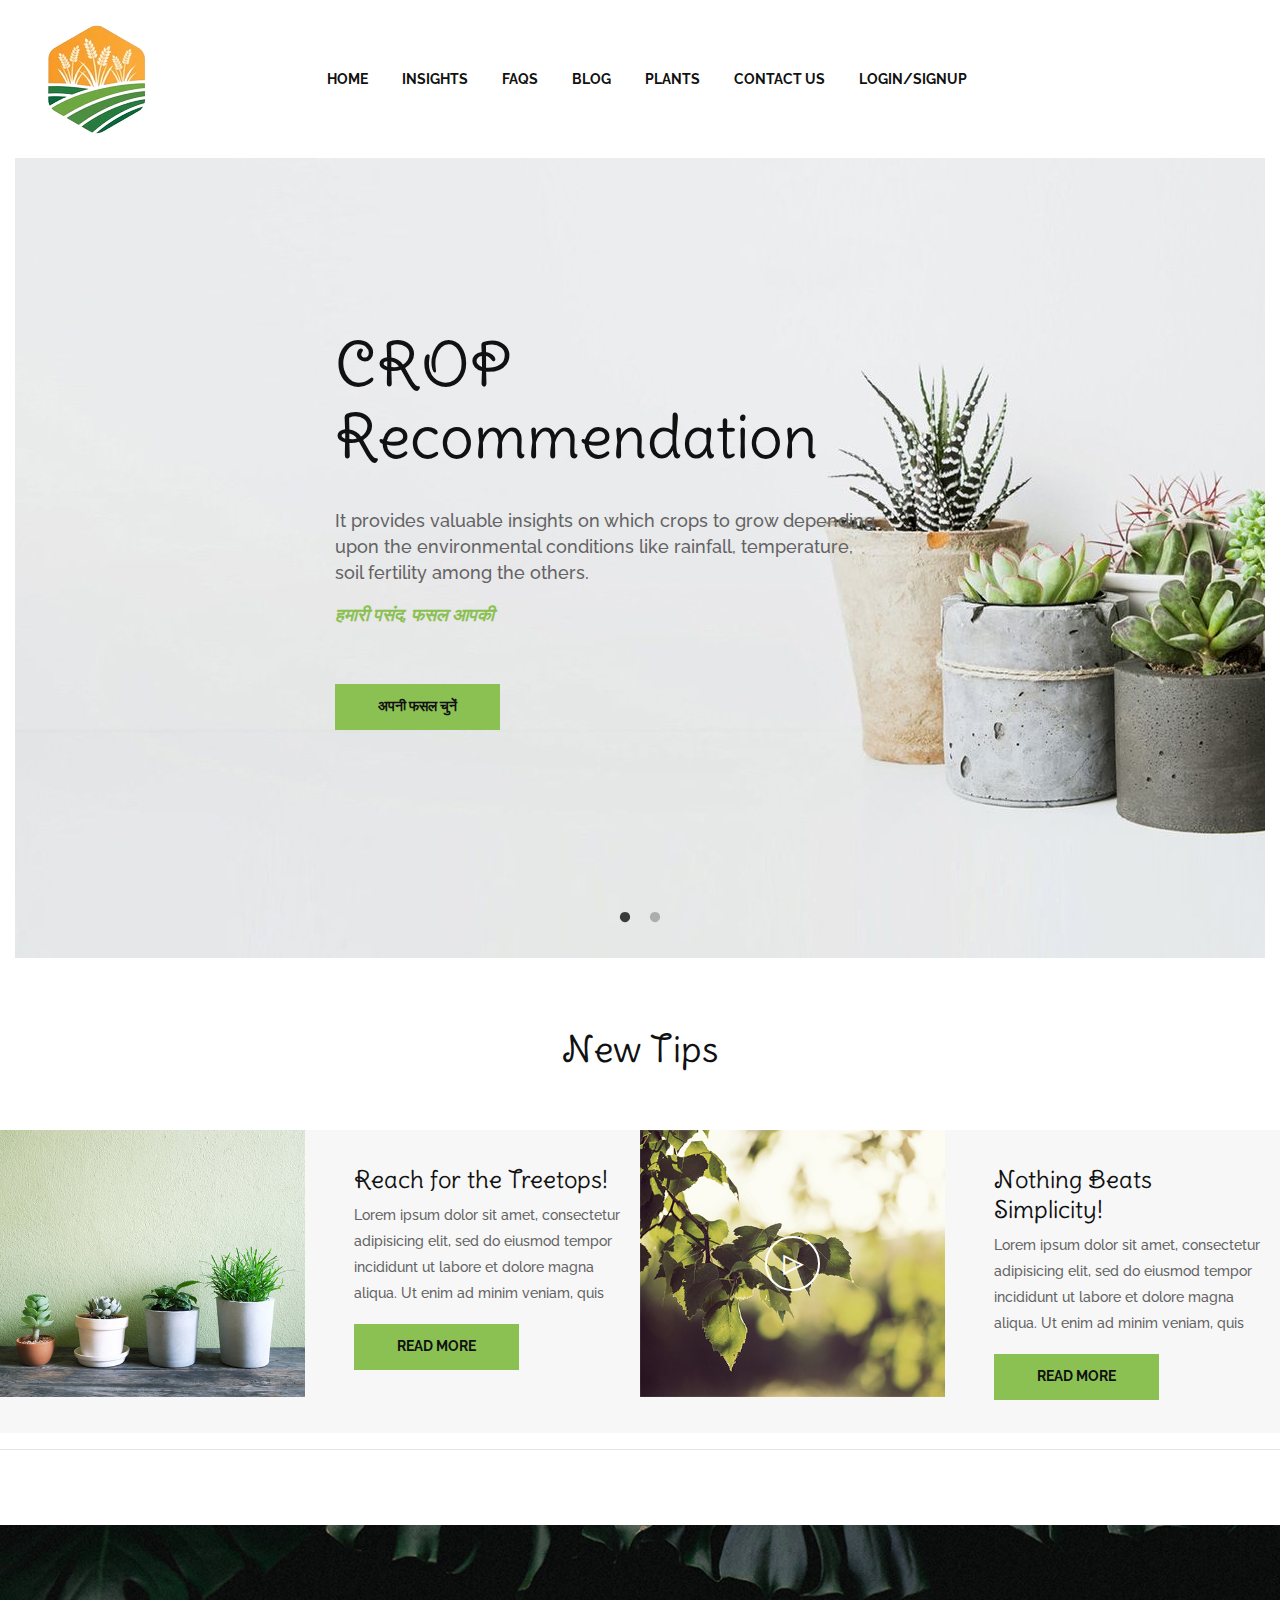
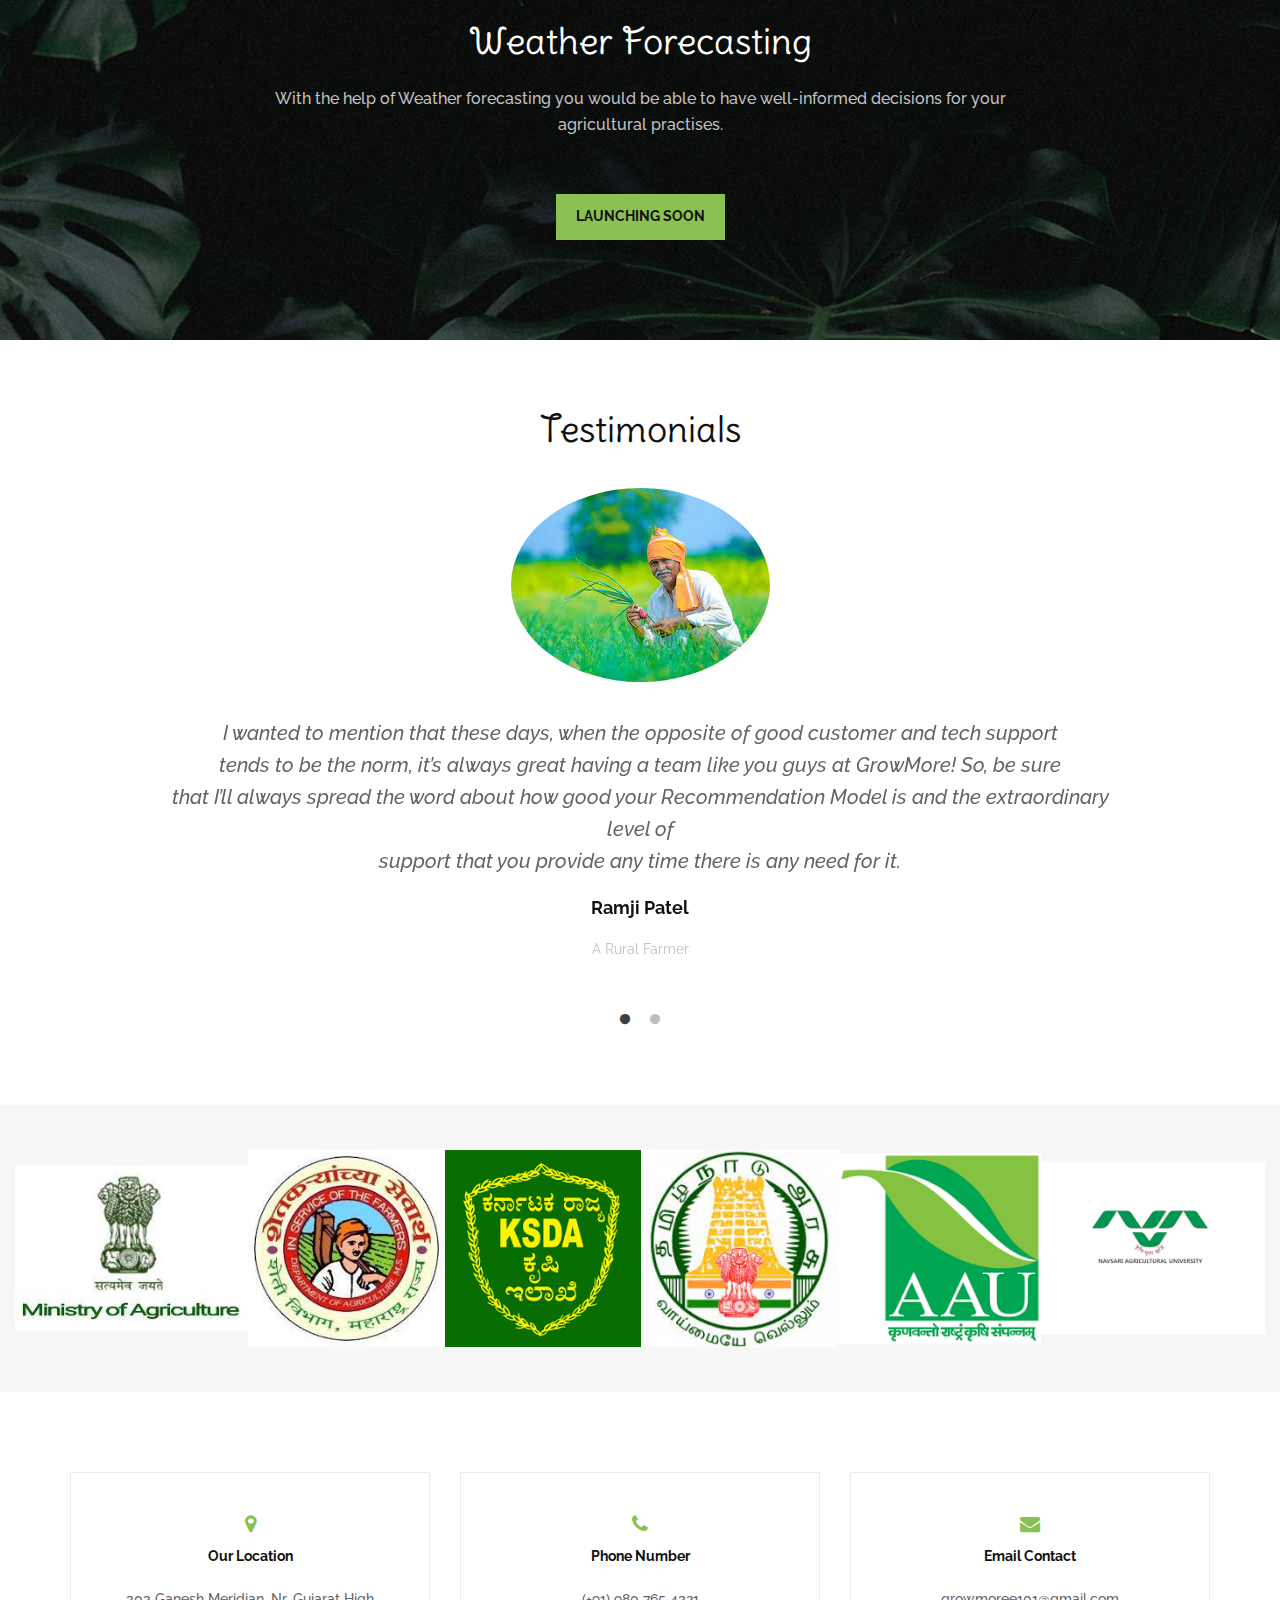
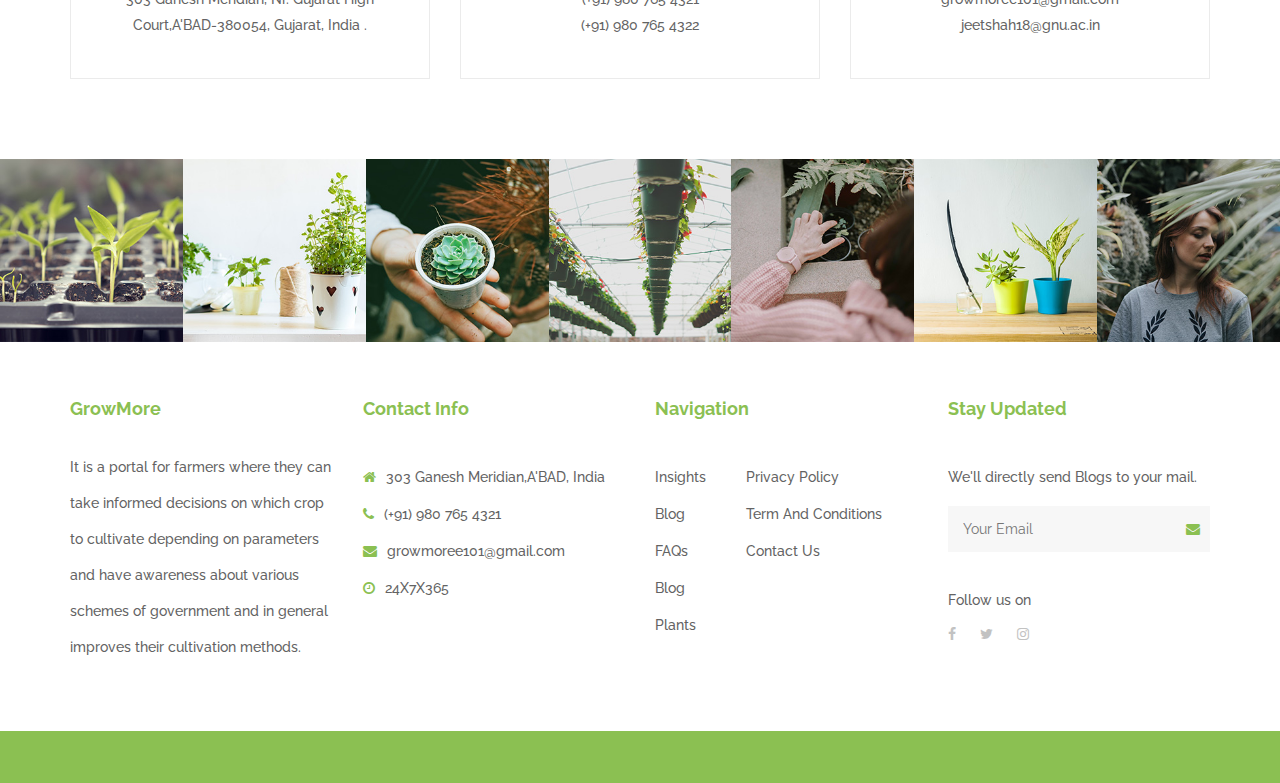
==== index.html @ 85826448 "First version" ====
<!doctype html>
<html class="no-js" lang="zxx">

<head>
	<meta charset="utf-8">
	<meta http-equiv="x-ua-compatible" content="ie=edge">
	<title>GrowMore - Home </title>
	<meta name="description" content="">
	<meta name="viewport" content="width=device-width, initial-scale=1, shrink-to-fit=no">

	<link rel="manifest" href="site.html">
	<link rel="apple-touch-icon" href="icon.html">
	<!-- Place favicon.ico in the root directory -->

	<!-- bootstrap v4.0.0 -->
	<link rel="stylesheet" href="assets/css/bootstrap.min.css">
	<!-- fontawesome-icons css -->
	<link rel="stylesheet" href="assets/css/font-awesome.min.css">
	<!-- themify-icons css -->
	<link rel="stylesheet" href="assets/css/themify-icons.css">
	<!-- elegant css -->
	<link rel="stylesheet" href="assets/css/elegant.css">
	<!-- meanmenu css -->
	<link rel="stylesheet" href="assets/css/meanmenu.min.css">
	<!-- animate css -->
	<link rel="stylesheet" href="assets/css/animate.css">
	<!-- venobox css -->
	<link rel="stylesheet" href="assets/css/venobox.css">
	<!-- jquery-ui.min css -->
	<link rel="stylesheet" href="assets/css/jquery-ui.min.css">
	<!-- slick css -->
	<link rel="stylesheet" href="assets/css/slick.css">
	<!-- slick-theme css -->
	<link rel="stylesheet" href="assets/css/slick-theme.css">
	<!-- helper css -->
	<link rel="stylesheet" href="assets/css/helper.css">
	<!-- style css -->
	<link rel="stylesheet" href="style.css">
	<!-- responsive css -->
	<link rel="stylesheet" href="assets/css/responsive.css">

	<script>
		window.watsonAssistantChatOptions = {
			integrationID: "7cee22ef-ef06-4aab-9ca6-6202f2ab1d62", // The ID of this integration.
			region: "eu-gb", // The region your integration is hosted in.
			serviceInstanceID: "a872e461-2820-42ca-9ae9-904e227f7a30", // The ID of your service instance.
			onLoad: function(instance) { instance.render(); }
		  };
		setTimeout(function(){
		  const t=document.createElement('script');
		  t.src="https://web-chat.global.assistant.watson.appdomain.cloud/versions/" + (window.watsonAssistantChatOptions.clientVersion || 'latest') + "/WatsonAssistantChatEntry.js"
		  document.head.appendChild(t);
		});
	  </script>

</head>

<body>
  	<!--header-area start-->
  	<header class="header-area">
		<!--header-top-->
	  	<div class="header-top d-none">
	  		<div class="container">
	  			<div class="row align-items-center">
	  				<div class="col-sm-9">
	  					<div class="contact-info">
	  						<ul>
	  							<li><i class="fa fa-phone"></i>(+91) 9261 435 768 <span>|</span></li>
	  							<li><i class="fa fa-home"></i>303 Ganesh Meridian,A'BAD  <span>|</span></li>
	  							<li><i class="fa fa-time"></i>Monday - Saturday: 7.AM - 5.PM</li>
	  						</ul>
	  					</div>
	  				</div>
	  				<div class="col-sm-3">
						<div class="social-icons pull-right">
							<a href="#"><i class="fa fa-facebook"></i></a>
							<a href="#"><i class="fa fa-twitter"></i></a>
							<a href="#"><i class="fa fa-instagram"></i></a>
						</div>
					</div>
	  			</div>
	  		</div>
	  	</div>
		<!--header-bottom-->
		<div id="sticker" class="header-bottom">
			<div class="container-fluid">
				<div class="row align-items-center">
					<div class="col-sm-2">
						<div class="logo">
							<a href="index.html"><img src="assets/images/logowbg.png" alt="logo"></a>
						</div>
					</div>
					<div class="col-sm-8">
						<div class="mainmenu text-center">
							<nav>
								<ul>
									<li><a href="index.html">Home</a></li>
									<li><a href="#">Insights</a>
										<ul class="submenu">
											<li><a href="about.html">About Us</a></li>
											<li><a href="coming-soon.html">Coming Soon</a></li> 
										</ul>
									</li>
									<li><a href="faq.html">FAQs</a></li>
									<li><a href="#">Blog</a>
										<ul class="submenu">
											<li><a href="blog.html">All Blogs</a></li>
											<li><a href="blog-details.html">Blog Details</a></li>
										</ul>
									</li>
									<li><a href="product-details.html">Plants</a></li>
									<li><a href="contact.html">Contact Us</a></li>
									<li><a href="login.html">LOGIN/SIGNUP</a></li>									
								</ul>
							</nav>
						</div>
					</div>
				</div>
			</div>
		</div>
  	</header>
  	<!--header-area end-->
	
	<!--slider-area start-->
	<div class="slider-area">
		<div class="container-fluid">
			<div class="slider-items arrow-none">
				<div class="single-slide bg-1">
					<div class="row height-800 align-items-center">
						<div class="col-lg-9 offset-lg-3 col-sm-12">
							<div class="banner-text style-3 text-black text-left mt-minus-58">
								<h2>CROP <br/> Recommendation</h2>
								<p class="mt-35">It provides valuable insights on which crops to grow depending<br/> upon the environmental conditions like rainfall, temperature,<br/> soil fertility among the others. </p>
								<p style="color: #8bc052;"><em><b>हमारी पसंद, फसल आपकी</b></em></p>
								<a href="#" class="btn-common mt-40"><b>अपनी फसल चुनें</b></a>
							</div>
						</div>
					</div>
				</div>
				<div class="single-slide bg-2 height-800">
					<div class="row height-800 align-items-center">
						<div class="col-sm-12">
							<div class="banner-text style-3 text-white text-center mt-minus-58">
								<h2>Your Home <br/> With a Beautiful Garden</h2>
								<p class="mt-35">This blogs covers all the tips and tricks of gardening whether its the <br/> Balcony or your WFH setup with just minimal efforts.<br/> Read this and other such blogs by clicking on the button below.</p>
								<a href="#" class="btn-common mt-40">Read More  &#x279E;</a>
							</div>
						</div>
					</div>
				</div>
			</div>
		</div>
	</div>
	<!--slider-area end-->
	
	<!--products-area start-->
	<!--<div class="products-area mt-65">
		<div class="container">
			<div class="row">
				<div class="col-sm-8 offset-sm-2">
					<div class="section-title style-2 text-center">
						<h2>New Products</h2>
					</div>
				</div>
			</div>
			<div class="row">
				<div class="col-lg-3 col-sm-6">
					<div class="single-product style-2">
						<div class="product-thumb-sin">
							<a href="#"><img src="assets/images/products/1.jpg" alt="" /></a>
							<div class="product-action">
								<a href="#" class="add-to-cart">
									<i class="fa fa-shopping-cart"></i>
									<span>Add to Cart</span>
								</a>
							</div>
						</div>
						<div class="product-text">
							<h4><a href="#">Aloe vera - herbal</a></h4>
							<span class="stock-unit">SKU: 12345-028</span>
							<span class="product-price">$69.99</span>
						</div>
					</div>
				</div>
				<div class="col-lg-3 col-sm-6">
					<div class="single-product style-2">
						<div class="product-thumb-sin">
							<a href="#"><img src="assets/images/products/2.jpg" alt="" /></a>
							<div class="product-action">
								<a href="#" class="add-to-cart">
									<i class="fa fa-shopping-cart"></i>
									<span>Add to Cart</span>
								</a>
							</div>
						</div>
						<div class="product-text">
							<h4><a href="#">Cactus White</a></h4>
							<span class="stock-unit">SKU: 12345-028</span>
							<span class="product-price">$99.99</span>
						</div>
					</div>
				</div>
				<div class="col-lg-3 col-sm-6">
					<div class="single-product style-2">
						<div class="product-thumb-sin">
							<a href="#"><img src="assets/images/products/3.jpg" alt="" /></a>
							<div class="product-action">
								<a href="#" class="add-to-cart">
									<i class="fa fa-shopping-cart"></i>
									<span>Add to Cart</span>
								</a>
							</div>
						</div>
						<div class="product-text">
							<h4><a href="#">Haworthia Wide Zebra</a></h4>
							<span class="stock-unit">SKU: 12345-028</span>
							<span class="product-price">$29.49</span>
						</div>
					</div>
				</div>
				<div class="col-lg-3 col-sm-6">
					<div class="single-product style-2">
						<div class="product-thumb-sin">
							<a href="#"><img src="assets/images/products/7.jpg" alt="" /></a>
							<div class="product-action">
								<a href="#" class="add-to-cart">
									<i class="fa fa-shopping-cart"></i>
									<span>Add to Cart</span>
								</a>
							</div>
						</div>
						<div class="product-text">
							<h4><a href="#">Aloe vera - herbal</a></h4>
							<span class="stock-unit">SKU: 12345-028</span>
							<span class="product-price">$69.99</span>
						</div>
					</div>
				</div>
			</div>
		</div>
	</div>-->
	<!--products-area end-->
	
	<!--blog-area start-->
	<div class="blog-area mt-62 sm-mt-58">
		<div class="container-fluid">
			<div class="row">
				<div class="col-sm-8 offset-sm-2">
					<div class="section-title style-2">
						<h2>New Tips</h2>
					</div>
				</div>
			</div>
			<div class="row mt-42">
				<div class="col-lg-6 col-sm-12 single-blog style-3 style-4 p-0">
					<div class="row">
						<div class="col-sm-6">
							<div class="blog-thumb">
								<a href="#"><img src="assets/images/blog/10.jpg" alt="blog-image"></a>
							</div>
						</div>
						<div class="col-sm-6 p-0">
							<div class="blog-desc text-left">
								<h3><a href="#">Reach for the Treetops!</a></h3>
								<p>Lorem ipsum dolor sit amet, consectetur adipisicing elit, sed do eiusmod tempor incididunt ut labore et dolore magna aliqua. Ut enim ad minim veniam, quis nostrud exercitation ullamco laboris nisi ut aliquip</p>
								<a href="#" class="btn-common">Read More</a>
							</div>
						</div>
					</div>
				</div>
				<div class="col-lg-6 col-sm-12 single-blog style-3 style-4 sm-mb-0 p-0">
					<div class="row">
						<div class="col-sm-6">
							<div class="blog-thumb">
								<a href="#"><img src="assets/images/blog/11.jpg" alt="blog-image"></a>
								<i class="ti-control-play blog-video"></i>
							</div>
						</div>
						<div class="col-sm-6 p-0">
							<div class="blog-desc text-left">
								<h3><a href="#">Nothing Beats Simplicity!</a></h3>
								<p>Lorem ipsum dolor sit amet, consectetur adipisicing elit, sed do eiusmod tempor incididunt ut labore et dolore magna aliqua. Ut enim ad minim veniam, quis nostrud exercitation ullamco laboris nisi ut aliquip</p>
								<a href="#" class="btn-common">Read More</a>
							</div>
						</div>
					</div>
				</div>
			</div>
		</div>
	</div>
	<!--blog-area end-->
	<hr style="border-style: groove;">
	<!--cta-area start-->
	<div class="cta-area bg-2 mt-75">
		<div class="container">
			<div class="row">
				<div class="col-lg-8 offset-lg-2 col-sm-12">
					<div class="cta-text style-2 text-white text-center">
						<h2>Weather Forecasting</h2>
						<p>With the help of Weather forecasting you would be able to have well-informed decisions for your agricultural practises.</p>
						<a href="coming-soon.html" class="btn-common mt-40">Launching soon</a>
					</div>
				</div>
			</div>
		</div>
	</div>
	<!--cta-area end-->
	
	<!--testimonial-area start-->
	<div class="testimonial-area no-bg mt-60">
		<div class="container">
			<div class="row">
				<div class="col-lg-10 offset-lg-1 col-sm-12">
					<div class="section-title style-2 text-center">
						<h2>Testimonials</h2>
					</div>
					<div class="testimonial-items carousel-one arrow-none">
						<div class="single-testimonial">
							<img src="assets/images/testimonial/1.jpg" alt="user pic" />
							<p>I wanted to mention that these days, when the opposite of good customer and tech support <br/> tends to be the norm, it’s always great having a team like you guys at GrowMore! So, be sure <br/> that I’ll always spread the word about how good your Recommendation Model is and the extraordinary level of <br/> support that you provide any time there is any need for it.</p>
							<h4>Ramji Patel</h4>
							<small>A Rural Farmer</small>
						</div>
						<div class="single-testimonial">
							<img src="assets/images/testimonial/1.jpg" alt="user pic" />
							<p>I wanted to mention that these days, when the opposite of good customer and tech support <br/> tends to be the norm, it’s always great having a team like you guys at GrowMore! So, be sure <br/> that I’ll always spread the word about how good your Recommendation Model is and the extraordinary level of <br/> support that you provide any time there is any need for it.</p>
							<h4>Gopaldas Gada</h4>
							<small>A Rural Farmer</small>
						</div>
					</div>
				</div>
			</div>
		</div>
	</div>
	<!--testimonial-area end-->
	
	<!--brands-area start-->
	<div class="brand-area mt-110">
		<div class="container-fluid">
			<div class="row">
				<div class="col-sm-12">
					<div class="brand-items">
						<div class="brand-item">
							<a href="#">
								<img class="brand-static" src="assets/images/brands/1.jpg" alt="" />
								<img class="brand-dynamic" src="assets/images/brands/1-hover.png" alt="" />
							</a>
						</div>
						<div class="brand-item">
							<a href="#">
								<img class="brand-static" src="assets/images/brands/2.png" alt="" />
								<img class="brand-dynamic" src="assets/images/brands/2-hover.png" alt="" />
							</a>
						</div>
						<div class="brand-item">
							<a href="#">
								<img class="brand-static" src="assets/images/brands/3.png" alt="" />
								<img class="brand-dynamic" src="assets/images/brands/3-hover.png" alt="" />
							</a>
						</div>
						<div class="brand-item">
							<a href="#">
								<img class="brand-static" src="assets/images/brands/4.jpg" alt="" />
								<img class="brand-dynamic" src="assets/images/brands/4-hover.png" alt="" />
							</a>
						</div>
						<div class="brand-item">
							<a href="#">
								<img class="brand-static" src="assets/images/brands/5.png" alt="" />
								<img class="brand-dynamic" src="assets/images/brands/5-hover.png" alt="" />
							</a>
						</div>
						<div class="brand-item">
							<a href="#">
								<img class="brand-static" src="assets/images/brands/6.png" alt="" />
								<img class="brand-dynamic" src="assets/images/brands/6-hover.png" alt="" />
							</a>
						</div>
						<!--<div class="brand-item">
							<a href="#">
								<img class="brand-static" src="assets/images/brands/7.png" alt="" />
								<img class="brand-dynamic" src="assets/images/brands/7-hover.png" alt="" />
							</a>
						</div>
						<div class="brand-item">
							<a href="#">
								<img class="brand-static" src="assets/images/brands/8.png" alt="" />
								<img class="brand-dynamic" src="assets/images/brands/8-hover.png" alt="" />
							</a>
						</div>-->
					</div>
				</div>
			</div>
		</div>
	</div>
	<!--brands-area end-->
	
	<!--contact-box-area start-->
	<div class="contact-box-area">
		<div class="container">
			<div class="row">
				<div class="col-lg-4 col-md-6 col-sm-12">
					<div class="single-contact-box">
						<i class="fa fa-map-marker"></i>
						<h4>Our Location</h4>
						<p>303 Ganesh Meridian, Nr. Gujarat High Court,A'BAD-380054, Gujarat, India .</p>
					</div>
				</div>
				<div class="col-lg-4 col-md-6 col-sm-12">
					<div class="single-contact-box">
						<i class="fa fa-phone"></i>
						<h4>Phone Number</h4>
						<p>(+91) 980 765 4321</p>
						<p>(+91) 980 765 4322</p>
					</div>
				</div>
				<div class="col-lg-4 d-lg-block col-md-6 d-md-none col-sm-12">
					<div class="single-contact-box">
						<i class="fa fa-envelope"></i>
						<h4>Email Contact</h4>
						<p>growmoree101@gmail.com</p>
						<p>jeetshah18@gnu.ac.in</p>
					</div>
				</div>
			</div>
		</div>
	</div>
	<!--contact-box-area end-->
	
	<!--instagram-area start-->
	<div class="instagram-area">
		<div class="container-fluid p-0">
			<div class="instragram-photos">
				<div class="instragram-photo">
					<a href="#"><img src="assets/images/instagram/7.jpg" alt="" /></a>
					<h5><a href="#"><i class="fa fa-instagram"></i>Follow Us</a></h5>
				</div>
				<div class="instragram-photo">
					<a href="#"><img src="assets/images/instagram/8.jpg" alt="" /></a>
					<h5><a href="#"><i class="fa fa-instagram"></i>Follow Us</a></h5>
				</div>
				<div class="instragram-photo">
					<a href="#"><img src="assets/images/instagram/9.jpg" alt="" /></a>
					<h5><a href="#"><i class="fa fa-instagram"></i>Follow Us</a></h5>
				</div>
				<div class="instragram-photo">
					<a href="#"><img src="assets/images/instagram/10.jpg" alt="" /></a>
					<h5><a href="#"><i class="fa fa-instagram"></i>Follow Us</a></h5>
				</div>
				<div class="instragram-photo">
					<a href="#"><img src="assets/images/instagram/11.jpg" alt="" /></a>
					<h5><a href="#"><i class="fa fa-instagram"></i>Follow Us</a></h5>
				</div>
				<div class="instragram-photo">
					<a href="#"><img src="assets/images/instagram/12.jpg" alt="" /></a>
					<h5><a href="#"><i class="fa fa-instagram"></i>Follow Us</a></h5>
				</div>
				<div class="instragram-photo">
					<a href="#"><img src="assets/images/instagram/13.jpg" alt="" /></a>
					<a href="#" class="insta-video"><i class="ti-control-play"></i></a>
				</div>
			</div>
		</div>
	</div>
	<!--instagram-area end-->
	
	<!--footer-area start-->
	<footer class="footer-area">
		<!--footer-top-->
		<div class="footer-widgets">
			<div class="container">
				<div class="row">
					<div class="col-lg-3 col-sm-6">
						<div class="footer-widget style-2">
							<h4>GrowMore</h4>
							<div class="about-widget">
								<p>It is a portal for farmers where they can take informed decisions on which crop to cultivate depending on parameters and have awareness about various schemes of government and in general improves their cultivation methods.</p>
							</div>
						</div>
					</div>
					<div class="col-lg-3 col-sm-6">
						<div class="footer-widget style-2">
							<h4>Contact Info</h4>
							<div class="contact-info style-3">
								<ul>
									<li><i class="fa fa-home"></i>303 Ganesh Meridian,A'BAD, India</li>
									<li><i class="fa fa-phone"></i>(+91) 980 765 4321</li>
									<li><i class="fa fa-envelope"></i>growmoree101@gmail.com</li>
									<li><i class="fa fa-clock-o"></i>24X7X365</li>
								</ul>
							</div>
						</div>
					</div>
					<div class="col-lg-3 col-sm-6">
						<div class="footer-widget style-2">
							<h4>Navigation</h4>
							<div class="fooer-menu">
								<ul class="mr-40">
									<li><a href="#">Insights</a></li>
									<li><a href="#">Blog</a></li>
									<li><a href="#">FAQs</a></li>
									<li><a href="#">Blog</a></li>
									<li><a href="#">Plants</a></li>
								</ul>
								<ul>
									<li><a href="#">Privacy Policy</a></li>
									<li><a href="#">Term And Conditions</a></li>
									<li><a href="#">Contact Us</a></li>
								</ul>
							</div>
						</div>
					</div>
					<div class="col-lg-3 col-sm-6">
						<div class="footer-widget style-2">
							<h4>Stay Updated</h4>
							<p>We'll directly send Blogs to your mail.</p>
							<div class="subscribe-form style-3 fix">
								<input type="email" placeholder="Your Email" />
								<button><i class="fa fa-envelope"></i></button>
							</div>
							<div class="social-icons style-3 mt-35">
								<p>Follow us on</p>
								<a href="#"><i class="fa fa-facebook"></i></a>
								<a href="#"><i class="fa fa-twitter"></i></a>
								<a href="#"><i class="fa fa-instagram"></i></a>
							</div>
						</div>
					</div>
				</div>
			</div>
		</div>
		<!--footer copyright-->
		<div class="footer-copyright">
			<div class="container">
				<div class="row">
					<div class="col-sm-12">
						<p><a href="templatespint.net">All copyrights reserved by G29-GrowMore team</a></p>
					</div>
				</div>
			</div>
		</div>
	</footer>
	<!--footer-area end-->
  
	<!-- modernizr js -->
	<script src="assets/js/vendor/modernizr-3.6.0.min.js"></script>
	<!-- jquery-1.12.0 version -->
	<script src="assets/js/vendor/jquery-1.12.0.min.js"></script>
	<!-- bootstra.min js -->
	<script src="assets/js/bootstrap.min.js"></script>
	<!-- meanmenu js -->
	<script src="assets/js/jquery.meanmenu.min.js"></script>
	<!-- easing js -->
	<script src="assets/js/jquery.easing.min.js"></script>
	<!---venobox-js-->
	<script src="assets/js/venobox.min.js"></script>
	<!---slick-js-->
	<script src="assets/js/slick.min.js"></script>
	<!---waypoints-js-->
	<script src="assets/js/waypoints.js"></script>
	<!---counterup-js-->
	<script src="assets/js/jquery.counterup.min.js"></script>
	<!---isotop-js-->
	<script src="assets/js/isotope.pkgd.min.js"></script>
	<!-- jquery-ui js -->
	<script src="assets/js/jquery-ui.min.js"></script>
	<!-- jquery.countdown js -->
	<script src="assets/js/jquery.countdown.min.js"></script>
	<!-- plugins js -->
	<script src="assets/js/plugins.js"></script>
	<!-- main js -->
	<script src="assets/js/main.js"></script>
  
</body>

</html>
---- assets/css/themify-icons.css ----
@font-face {
	font-family: 'themify';
	src:url('../fonts/themify9f24.eot?-fvbane');
	src:url('../fonts/themifyd41d.eot?#iefix-fvbane') format('embedded-opentype'),
		url('../fonts/themify9f24.woff?-fvbane') format('woff'),
		url('../fonts/themify9f24.ttf?-fvbane') format('truetype'),
		url('../fonts/themify9f24.svg?-fvbane#themify') format('svg');
	font-weight: normal;
	font-style: normal;
}

[class^="ti-"], [class*=" ti-"] {
	font-family: 'themify';
	speak: none;
	font-style: normal;
	font-weight: normal;
	font-variant: normal;
	text-transform: none;
	line-height: 1;

	/* Better Font Rendering =========== */
	-webkit-font-smoothing: antialiased;
	-moz-osx-font-smoothing: grayscale;
}

.ti-wand:before {
	content: "\e600";
}
.ti-volume:before {
	content: "\e601";
}
.ti-user:before {
	content: "\e602";
}
.ti-unlock:before {
	content: "\e603";
}
.ti-unlink:before {
	content: "\e604";
}
.ti-trash:before {
	content: "\e605";
}
.ti-thought:before {
	content: "\e606";
}
.ti-target:before {
	content: "\e607";
}
.ti-tag:before {
	content: "\e608";
}
.ti-tablet:before {
	content: "\e609";
}
.ti-star:before {
	content: "\e60a";
}
.ti-spray:before {
	content: "\e60b";
}
.ti-signal:before {
	content: "\e60c";
}
.ti-shopping-cart:before {
	content: "\e60d";
}
.ti-shopping-cart-full:before {
	content: "\e60e";
}
.ti-settings:before {
	content: "\e60f";
}
.ti-search:before {
	content: "\e610";
}
.ti-zoom-in:before {
	content: "\e611";
}
.ti-zoom-out:before {
	content: "\e612";
}
.ti-cut:before {
	content: "\e613";
}
.ti-ruler:before {
	content: "\e614";
}
.ti-ruler-pencil:before {
	content: "\e615";
}
.ti-ruler-alt:before {
	content: "\e616";
}
.ti-bookmark:before {
	content: "\e617";
}
.ti-bookmark-alt:before {
	content: "\e618";
}
.ti-reload:before {
	content: "\e619";
}
.ti-plus:before {
	content: "\e61a";
}
.ti-pin:before {
	content: "\e61b";
}
.ti-pencil:before {
	content: "\e61c";
}
.ti-pencil-alt:before {
	content: "\e61d";
}
.ti-paint-roller:before {
	content: "\e61e";
}
.ti-paint-bucket:before {
	content: "\e61f";
}
.ti-na:before {
	content: "\e620";
}
.ti-mobile:before {
	content: "\e621";
}
.ti-minus:before {
	content: "\e622";
}
.ti-medall:before {
	content: "\e623";
}
.ti-medall-alt:before {
	content: "\e624";
}
.ti-marker:before {
	content: "\e625";
}
.ti-marker-alt:before {
	content: "\e626";
}
.ti-arrow-up:before {
	content: "\e627";
}
.ti-arrow-right:before {
	content: "\e628";
}
.ti-arrow-left:before {
	content: "\e629";
}
.ti-arrow-down:before {
	content: "\e62a";
}
.ti-lock:before {
	content: "\e62b";
}
.ti-location-arrow:before {
	content: "\e62c";
}
.ti-link:before {
	content: "\e62d";
}
.ti-layout:before {
	content: "\e62e";
}
.ti-layers:before {
	content: "\e62f";
}
.ti-layers-alt:before {
	content: "\e630";
}
.ti-key:before {
	content: "\e631";
}
.ti-import:before {
	content: "\e632";
}
.ti-image:before {
	content: "\e633";
}
.ti-heart:before {
	content: "\e634";
}
.ti-heart-broken:before {
	content: "\e635";
}
.ti-hand-stop:before {
	content: "\e636";
}
.ti-hand-open:before {
	content: "\e637";
}
.ti-hand-drag:before {
	content: "\e638";
}
.ti-folder:before {
	content: "\e639";
}
.ti-flag:before {
	content: "\e63a";
}
.ti-flag-alt:before {
	content: "\e63b";
}
.ti-flag-alt-2:before {
	content: "\e63c";
}
.ti-eye:before {
	content: "\e63d";
}
.ti-export:before {
	content: "\e63e";
}
.ti-exchange-vertical:before {
	content: "\e63f";
}
.ti-desktop:before {
	content: "\e640";
}
.ti-cup:before {
	content: "\e641";
}
.ti-crown:before {
	content: "\e642";
}
.ti-comments:before {
	content: "\e643";
}
.ti-comment:before {
	content: "\e644";
}
.ti-comment-alt:before {
	content: "\e645";
}
.ti-close:before {
	content: "\e646";
}
.ti-clip:before {
	content: "\e647";
}
.ti-angle-up:before {
	content: "\e648";
}
.ti-angle-right:before {
	content: "\e649";
}
.ti-angle-left:before {
	content: "\e64a";
}
.ti-angle-down:before {
	content: "\e64b";
}
.ti-check:before {
	content: "\e64c";
}
.ti-check-box:before {
	content: "\e64d";
}
.ti-camera:before {
	content: "\e64e";
}
.ti-announcement:before {
	content: "\e64f";
}
.ti-brush:before {
	content: "\e650";
}
.ti-briefcase:before {
	content: "\e651";
}
.ti-bolt:before {
	content: "\e652";
}
.ti-bolt-alt:before {
	content: "\e653";
}
.ti-blackboard:before {
	content: "\e654";
}
.ti-bag:before {
	content: "\e655";
}
.ti-move:before {
	content: "\e656";
}
.ti-arrows-vertical:before {
	content: "\e657";
}
.ti-arrows-horizontal:before {
	content: "\e658";
}
.ti-fullscreen:before {
	content: "\e659";
}
.ti-arrow-top-right:before {
	content: "\e65a";
}
.ti-arrow-top-left:before {
	content: "\e65b";
}
.ti-arrow-circle-up:before {
	content: "\e65c";
}
.ti-arrow-circle-right:before {
	content: "\e65d";
}
.ti-arrow-circle-left:before {
	content: "\e65e";
}
.ti-arrow-circle-down:before {
	content: "\e65f";
}
.ti-angle-double-up:before {
	content: "\e660";
}
.ti-angle-double-right:before {
	content: "\e661";
}
.ti-angle-double-left:before {
	content: "\e662";
}
.ti-angle-double-down:before {
	content: "\e663";
}
.ti-zip:before {
	content: "\e664";
}
.ti-world:before {
	content: "\e665";
}
.ti-wheelchair:before {
	content: "\e666";
}
.ti-view-list:before {
	content: "\e667";
}
.ti-view-list-alt:before {
	content: "\e668";
}
.ti-view-grid:before {
	content: "\e669";
}
.ti-uppercase:before {
	content: "\e66a";
}
.ti-upload:before {
	content: "\e66b";
}
.ti-underline:before {
	content: "\e66c";
}
.ti-truck:before {
	content: "\e66d";
}
.ti-timer:before {
	content: "\e66e";
}
.ti-ticket:before {
	content: "\e66f";
}
.ti-thumb-up:before {
	content: "\e670";
}
.ti-thumb-down:before {
	content: "\e671";
}
.ti-text:before {
	content: "\e672";
}
.ti-stats-up:before {
	content: "\e673";
}
.ti-stats-down:before {
	content: "\e674";
}
.ti-split-v:before {
	content: "\e675";
}
.ti-split-h:before {
	content: "\e676";
}
.ti-smallcap:before {
	content: "\e677";
}
.ti-shine:before {
	content: "\e678";
}
.ti-shift-right:before {
	content: "\e679";
}
.ti-shift-left:before {
	content: "\e67a";
}
.ti-shield:before {
	content: "\e67b";
}
.ti-notepad:before {
	content: "\e67c";
}
.ti-server:before {
	content: "\e67d";
}
.ti-quote-right:before {
	content: "\e67e";
}
.ti-quote-left:before {
	content: "\e67f";
}
.ti-pulse:before {
	content: "\e680";
}
.ti-printer:before {
	content: "\e681";
}
.ti-power-off:before {
	content: "\e682";
}
.ti-plug:before {
	content: "\e683";
}
.ti-pie-chart:before {
	content: "\e684";
}
.ti-paragraph:before {
	content: "\e685";
}
.ti-panel:before {
	content: "\e686";
}
.ti-package:before {
	content: "\e687";
}
.ti-music:before {
	content: "\e688";
}
.ti-music-alt:before {
	content: "\e689";
}
.ti-mouse:before {
	content: "\e68a";
}
.ti-mouse-alt:before {
	content: "\e68b";
}
.ti-money:before {
	content: "\e68c";
}
.ti-microphone:before {
	content: "\e68d";
}
.ti-menu:before {
	content: "\e68e";
}
.ti-menu-alt:before {
	content: "\e68f";
}
.ti-map:before {
	content: "\e690";
}
.ti-map-alt:before {
	content: "\e691";
}
.ti-loop:before {
	content: "\e692";
}
.ti-location-pin:before {
	content: "\e693";
}
.ti-list:before {
	content: "\e694";
}
.ti-light-bulb:before {
	content: "\e695";
}
.ti-Italic:before {
	content: "\e696";
}
.ti-info:before {
	content: "\e697";
}
.ti-infinite:before {
	content: "\e698";
}
.ti-id-badge:before {
	content: "\e699";
}
.ti-hummer:before {
	content: "\e69a";
}
.ti-home:before {
	content: "\e69b";
}
.ti-help:before {
	content: "\e69c";
}
.ti-headphone:before {
	content: "\e69d";
}
.ti-harddrives:before {
	content: "\e69e";
}
.ti-harddrive:before {
	content: "\e69f";
}
.ti-gift:before {
	content: "\e6a0";
}
.ti-game:before {
	content: "\e6a1";
}
.ti-filter:before {
	content: "\e6a2";
}
.ti-files:before {
	content: "\e6a3";
}
.ti-file:before {
	content: "\e6a4";
}
.ti-eraser:before {
	content: "\e6a5";
}
.ti-envelope:before {
	content: "\e6a6";
}
.ti-download:before {
	content: "\e6a7";
}
.ti-direction:before {
	content: "\e6a8";
}
.ti-direction-alt:before {
	content: "\e6a9";
}
.ti-dashboard:before {
	content: "\e6aa";
}
.ti-control-stop:before {
	content: "\e6ab";
}
.ti-control-shuffle:before {
	content: "\e6ac";
}
.ti-control-play:before {
	content: "\e6ad";
}
.ti-control-pause:before {
	content: "\e6ae";
}
.ti-control-forward:before {
	content: "\e6af";
}
.ti-control-backward:before {
	content: "\e6b0";
}
.ti-cloud:before {
	content: "\e6b1";
}
.ti-cloud-up:before {
	content: "\e6b2";
}
.ti-cloud-down:before {
	content: "\e6b3";
}
.ti-clipboard:before {
	content: "\e6b4";
}
.ti-car:before {
	content: "\e6b5";
}
.ti-calendar:before {
	content: "\e6b6";
}
.ti-book:before {
	content: "\e6b7";
}
.ti-bell:before {
	content: "\e6b8";
}
.ti-basketball:before {
	content: "\e6b9";
}
.ti-bar-chart:before {
	content: "\e6ba";
}
.ti-bar-chart-alt:before {
	content: "\e6bb";
}
.ti-back-right:before {
	content: "\e6bc";
}
.ti-back-left:before {
	content: "\e6bd";
}
.ti-arrows-corner:before {
	content: "\e6be";
}
.ti-archive:before {
	content: "\e6bf";
}
.ti-anchor:before {
	content: "\e6c0";
}
.ti-align-right:before {
	content: "\e6c1";
}
.ti-align-left:before {
	content: "\e6c2";
}
.ti-align-justify:before {
	content: "\e6c3";
}
.ti-align-center:before {
	content: "\e6c4";
}
.ti-alert:before {
	content: "\e6c5";
}
.ti-alarm-clock:before {
	content: "\e6c6";
}
.ti-agenda:before {
	content: "\e6c7";
}
.ti-write:before {
	content: "\e6c8";
}
.ti-window:before {
	content: "\e6c9";
}
.ti-widgetized:before {
	content: "\e6ca";
}
.ti-widget:before {
	content: "\e6cb";
}
.ti-widget-alt:before {
	content: "\e6cc";
}
.ti-wallet:before {
	content: "\e6cd";
}
.ti-video-clapper:before {
	content: "\e6ce";
}
.ti-video-camera:before {
	content: "\e6cf";
}
.ti-vector:before {
	content: "\e6d0";
}
.ti-themify-logo:before {
	content: "\e6d1";
}
.ti-themify-favicon:before {
	content: "\e6d2";
}
.ti-themify-favicon-alt:before {
	content: "\e6d3";
}
.ti-support:before {
	content: "\e6d4";
}
.ti-stamp:before {
	content: "\e6d5";
}
.ti-split-v-alt:before {
	content: "\e6d6";
}
.ti-slice:before {
	content: "\e6d7";
}
.ti-shortcode:before {
	content: "\e6d8";
}
.ti-shift-right-alt:before {
	content: "\e6d9";
}
.ti-shift-left-alt:before {
	content: "\e6da";
}
.ti-ruler-alt-2:before {
	content: "\e6db";
}
.ti-receipt:before {
	content: "\e6dc";
}
.ti-pin2:before {
	content: "\e6dd";
}
.ti-pin-alt:before {
	content: "\e6de";
}
.ti-pencil-alt2:before {
	content: "\e6df";
}
.ti-palette:before {
	content: "\e6e0";
}
.ti-more:before {
	content: "\e6e1";
}
.ti-more-alt:before {
	content: "\e6e2";
}
.ti-microphone-alt:before {
	content: "\e6e3";
}
.ti-magnet:before {
	content: "\e6e4";
}
.ti-line-double:before {
	content: "\e6e5";
}
.ti-line-dotted:before {
	content: "\e6e6";
}
.ti-line-dashed:before {
	content: "\e6e7";
}
.ti-layout-width-full:before {
	content: "\e6e8";
}
.ti-layout-width-default:before {
	content: "\e6e9";
}
.ti-layout-width-default-alt:before {
	content: "\e6ea";
}
.ti-layout-tab:before {
	content: "\e6eb";
}
.ti-layout-tab-window:before {
	content: "\e6ec";
}
.ti-layout-tab-v:before {
	content: "\e6ed";
}
.ti-layout-tab-min:before {
	content: "\e6ee";
}
.ti-layout-slider:before {
	content: "\e6ef";
}
.ti-layout-slider-alt:before {
	content: "\e6f0";
}
.ti-layout-sidebar-right:before {
	content: "\e6f1";
}
.ti-layout-sidebar-none:before {
	content: "\e6f2";
}
.ti-layout-sidebar-left:before {
	content: "\e6f3";
}
.ti-layout-placeholder:before {
	content: "\e6f4";
}
.ti-layout-menu:before {
	content: "\e6f5";
}
.ti-layout-menu-v:before {
	content: "\e6f6";
}
.ti-layout-menu-separated:before {
	content: "\e6f7";
}
.ti-layout-menu-full:before {
	content: "\e6f8";
}
.ti-layout-media-right-alt:before {
	content: "\e6f9";
}
.ti-layout-media-right:before {
	content: "\e6fa";
}
.ti-layout-media-overlay:before {
	content: "\e6fb";
}
.ti-layout-media-overlay-alt:before {
	content: "\e6fc";
}
.ti-layout-media-overlay-alt-2:before {
	content: "\e6fd";
}
.ti-layout-media-left-alt:before {
	content: "\e6fe";
}
.ti-layout-media-left:before {
	content: "\e6ff";
}
.ti-layout-media-center-alt:before {
	content: "\e700";
}
.ti-layout-media-center:before {
	content: "\e701";
}
.ti-layout-list-thumb:before {
	content: "\e702";
}
.ti-layout-list-thumb-alt:before {
	content: "\e703";
}
.ti-layout-list-post:before {
	content: "\e704";
}
.ti-layout-list-large-image:before {
	content: "\e705";
}
.ti-layout-line-solid:before {
	content: "\e706";
}
.ti-layout-grid4:before {
	content: "\e707";
}
.ti-layout-grid3:before {
	content: "\e708";
}
.ti-layout-grid2:before {
	content: "\e709";
}
.ti-layout-grid2-thumb:before {
	content: "\e70a";
}
.ti-layout-cta-right:before {
	content: "\e70b";
}
.ti-layout-cta-left:before {
	content: "\e70c";
}
.ti-layout-cta-center:before {
	content: "\e70d";
}
.ti-layout-cta-btn-right:before {
	content: "\e70e";
}
.ti-layout-cta-btn-left:before {
	content: "\e70f";
}
.ti-layout-column4:before {
	content: "\e710";
}
.ti-layout-column3:before {
	content: "\e711";
}
.ti-layout-column2:before {
	content: "\e712";
}
.ti-layout-accordion-separated:before {
	content: "\e713";
}
.ti-layout-accordion-merged:before {
	content: "\e714";
}
.ti-layout-accordion-list:before {
	content: "\e715";
}
.ti-ink-pen:before {
	content: "\e716";
}
.ti-info-alt:before {
	content: "\e717";
}
.ti-help-alt:before {
	content: "\e718";
}
.ti-headphone-alt:before {
	content: "\e719";
}
.ti-hand-point-up:before {
	content: "\e71a";
}
.ti-hand-point-right:before {
	content: "\e71b";
}
.ti-hand-point-left:before {
	content: "\e71c";
}
.ti-hand-point-down:before {
	content: "\e71d";
}
.ti-gallery:before {
	content: "\e71e";
}
.ti-face-smile:before {
	content: "\e71f";
}
.ti-face-sad:before {
	content: "\e720";
}
.ti-credit-card:before {
	content: "\e721";
}
.ti-control-skip-forward:before {
	content: "\e722";
}
.ti-control-skip-backward:before {
	content: "\e723";
}
.ti-control-record:before {
	content: "\e724";
}
.ti-control-eject:before {
	content: "\e725";
}
.ti-comments-smiley:before {
	content: "\e726";
}
.ti-brush-alt:before {
	content: "\e727";
}
.ti-youtube:before {
	content: "\e728";
}
.ti-vimeo:before {
	content: "\e729";
}
.ti-twitter:before {
	content: "\e72a";
}
.ti-time:before {
	content: "\e72b";
}
.ti-tumblr:before {
	content: "\e72c";
}
.ti-skype:before {
	content: "\e72d";
}
.ti-share:before {
	content: "\e72e";
}
.ti-share-alt:before {
	content: "\e72f";
}
.ti-rocket:before {
	content: "\e730";
}
.ti-pinterest:before {
	content: "\e731";
}
.ti-new-window:before {
	content: "\e732";
}
.ti-microsoft:before {
	content: "\e733";
}
.ti-list-ol:before {
	content: "\e734";
}
.ti-linkedin:before {
	content: "\e735";
}
.ti-layout-sidebar-2:before {
	content: "\e736";
}
.ti-layout-grid4-alt:before {
	content: "\e737";
}
.ti-layout-grid3-alt:before {
	content: "\e738";
}
.ti-layout-grid2-alt:before {
	content: "\e739";
}
.ti-layout-column4-alt:before {
	content: "\e73a";
}
.ti-layout-column3-alt:before {
	content: "\e73b";
}
.ti-layout-column2-alt:before {
	content: "\e73c";
}
.ti-instagram:before {
	content: "\e73d";
}
.ti-google:before {
	content: "\e73e";
}
.ti-github:before {
	content: "\e73f";
}
.ti-flickr:before {
	content: "\e740";
}
.ti-facebook:before {
	content: "\e741";
}
.ti-dropbox:before {
	content: "\e742";
}
.ti-dribbble:before {
	content: "\e743";
}
.ti-apple:before {
	content: "\e744";
}
.ti-android:before {
	content: "\e745";
}
.ti-save:before {
	content: "\e746";
}
.ti-save-alt:before {
	content: "\e747";
}
.ti-yahoo:before {
	content: "\e748";
}
.ti-wordpress:before {
	content: "\e749";
}
.ti-vimeo-alt:before {
	content: "\e74a";
}
.ti-twitter-alt:before {
	content: "\e74b";
}
.ti-tumblr-alt:before {
	content: "\e74c";
}
.ti-trello:before {
	content: "\e74d";
}
.ti-stack-overflow:before {
	content: "\e74e";
}
.ti-soundcloud:before {
	content: "\e74f";
}
.ti-sharethis:before {
	content: "\e750";
}
.ti-sharethis-alt:before {
	content: "\e751";
}
.ti-reddit:before {
	content: "\e752";
}
.ti-pinterest-alt:before {
	content: "\e753";
}
.ti-microsoft-alt:before {
	content: "\e754";
}
.ti-linux:before {
	content: "\e755";
}
.ti-jsfiddle:before {
	content: "\e756";
}
.ti-joomla:before {
	content: "\e757";
}
.ti-html5:before {
	content: "\e758";
}
.ti-flickr-alt:before {
	content: "\e759";
}
.ti-email:before {
	content: "\e75a";
}
.ti-drupal:before {
	content: "\e75b";
}
.ti-dropbox-alt:before {
	content: "\e75c";
}
.ti-css3:before {
	content: "\e75d";
}
.ti-rss:before {
	content: "\e75e";
}
.ti-rss-alt:before {
	content: "\e75f";
}
---- assets/css/elegant.css ----
@font-face {
	font-family: 'ElegantIcons';
	src:url('../fonts/ElegantIcons.eot');
	src:url('../fonts/ElegantIconsd41d.eot?#iefix') format('embedded-opentype'),
		url('../fonts/ElegantIcons.woff') format('woff'),
		url('../fonts/ElegantIcons.ttf') format('truetype'),
		url('../fonts/ElegantIcons.svg#ElegantIcons') format('svg');
	font-weight: normal;
	font-style: normal;
}

/* Use the following CSS code if you want to use data attributes for inserting your icons */
[data-icon]:before {
	font-family: 'ElegantIcons';
	content: attr(data-icon);
	speak: none;
	font-weight: normal;
	font-variant: normal;
	text-transform: none;
	line-height: 1;
	-webkit-font-smoothing: antialiased;
	-moz-osx-font-smoothing: grayscale;
}

/* Use the following CSS code if you want to have a class per icon */
/*
Instead of a list of all class selectors,
you can use the generic selector below, but it's slower:
[class*="your-class-prefix"] {
*/
.arrow_up, .arrow_down, .arrow_left, .arrow_right, .arrow_left-up, .arrow_right-up, .arrow_right-down, .arrow_left-down, .arrow-up-down, .arrow_up-down_alt, .arrow_left-right_alt, .arrow_left-right, .arrow_expand_alt2, .arrow_expand_alt, .arrow_condense, .arrow_expand, .arrow_move, .arrow_carrot-up, .arrow_carrot-down, .arrow_carrot-left, .arrow_carrot-right, .arrow_carrot-2up, .arrow_carrot-2down, .arrow_carrot-2left, .arrow_carrot-2right, .arrow_carrot-up_alt2, .arrow_carrot-down_alt2, .arrow_carrot-left_alt2, .arrow_carrot-right_alt2, .arrow_carrot-2up_alt2, .arrow_carrot-2down_alt2, .arrow_carrot-2left_alt2, .arrow_carrot-2right_alt2, .arrow_triangle-up, .arrow_triangle-down, .arrow_triangle-left, .arrow_triangle-right, .arrow_triangle-up_alt2, .arrow_triangle-down_alt2, .arrow_triangle-left_alt2, .arrow_triangle-right_alt2, .arrow_back, .icon_minus-06, .icon_plus, .icon_close, .icon_check, .icon_minus_alt2, .icon_plus_alt2, .icon_close_alt2, .icon_check_alt2, .icon_zoom-out_alt, .icon_zoom-in_alt, .icon_search, .icon_box-empty, .icon_box-selected, .icon_minus-box, .icon_plus-box, .icon_box-checked, .icon_circle-empty, .icon_circle-slelected, .icon_stop_alt2, .icon_stop, .icon_pause_alt2, .icon_pause, .icon_menu, .icon_menu-square_alt2, .icon_menu-circle_alt2, .icon_ul, .icon_ol, .icon_adjust-horiz, .icon_adjust-vert, .icon_document_alt, .icon_documents_alt, .icon_pencil, .icon_pencil-edit_alt, .icon_pencil-edit, .icon_folder-alt, .icon_folder-open_alt, .icon_folder-add_alt, .icon_info_alt, .icon_error-oct_alt, .icon_error-circle_alt, .icon_error-triangle_alt, .icon_question_alt2, .icon_question, .icon_comment_alt, .icon_chat_alt, .icon_vol-mute_alt, .icon_volume-low_alt, .icon_volume-high_alt, .icon_quotations, .icon_quotations_alt2, .icon_clock_alt, .icon_lock_alt, .icon_lock-open_alt, .icon_key_alt, .icon_cloud_alt, .icon_cloud-upload_alt, .icon_cloud-download_alt, .icon_image, .icon_images, .icon_lightbulb_alt, .icon_gift_alt, .icon_house_alt, .icon_genius, .icon_mobile, .icon_tablet, .icon_laptop, .icon_desktop, .icon_camera_alt, .icon_mail_alt, .icon_cone_alt, .icon_ribbon_alt, .icon_bag_alt, .icon_creditcard, .icon_cart_alt, .icon_paperclip, .icon_tag_alt, .icon_tags_alt, .icon_trash_alt, .icon_cursor_alt, .icon_mic_alt, .icon_compass_alt, .icon_pin_alt, .icon_pushpin_alt, .icon_map_alt, .icon_drawer_alt, .icon_toolbox_alt, .icon_book_alt, .icon_calendar, .icon_film, .icon_table, .icon_contacts_alt, .icon_headphones, .icon_lifesaver, .icon_piechart, .icon_refresh, .icon_link_alt, .icon_link, .icon_loading, .icon_blocked, .icon_archive_alt, .icon_heart_alt, .icon_star_alt, .icon_star-half_alt, .icon_star, .icon_star-half, .icon_tools, .icon_tool, .icon_cog, .icon_cogs, .arrow_up_alt, .arrow_down_alt, .arrow_left_alt, .arrow_right_alt, .arrow_left-up_alt, .arrow_right-up_alt, .arrow_right-down_alt, .arrow_left-down_alt, .arrow_condense_alt, .arrow_expand_alt3, .arrow_carrot_up_alt, .arrow_carrot-down_alt, .arrow_carrot-left_alt, .arrow_carrot-right_alt, .arrow_carrot-2up_alt, .arrow_carrot-2dwnn_alt, .arrow_carrot-2left_alt, .arrow_carrot-2right_alt, .arrow_triangle-up_alt, .arrow_triangle-down_alt, .arrow_triangle-left_alt, .arrow_triangle-right_alt, .icon_minus_alt, .icon_plus_alt, .icon_close_alt, .icon_check_alt, .icon_zoom-out, .icon_zoom-in, .icon_stop_alt, .icon_menu-square_alt, .icon_menu-circle_alt, .icon_document, .icon_documents, .icon_pencil_alt, .icon_folder, .icon_folder-open, .icon_folder-add, .icon_folder_upload, .icon_folder_download, .icon_info, .icon_error-circle, .icon_error-oct, .icon_error-triangle, .icon_question_alt, .icon_comment, .icon_chat, .icon_vol-mute, .icon_volume-low, .icon_volume-high, .icon_quotations_alt, .icon_clock, .icon_lock, .icon_lock-open, .icon_key, .icon_cloud, .icon_cloud-upload, .icon_cloud-download, .icon_lightbulb, .icon_gift, .icon_house, .icon_camera, .icon_mail, .icon_cone, .icon_ribbon, .icon_bag, .icon_cart, .icon_tag, .icon_tags, .icon_trash, .icon_cursor, .icon_mic, .icon_compass, .icon_pin, .icon_pushpin, .icon_map, .icon_drawer, .icon_toolbox, .icon_book, .icon_contacts, .icon_archive, .icon_heart, .icon_profile, .icon_group, .icon_grid-2x2, .icon_grid-3x3, .icon_music, .icon_pause_alt, .icon_phone, .icon_upload, .icon_download, .social_facebook, .social_twitter, .social_pinterest, .social_googleplus, .social_tumblr, .social_tumbleupon, .social_wordpress, .social_instagram, .social_dribbble, .social_vimeo, .social_linkedin, .social_rss, .social_deviantart, .social_share, .social_myspace, .social_skype, .social_youtube, .social_picassa, .social_googledrive, .social_flickr, .social_blogger, .social_spotify, .social_delicious, .social_facebook_circle, .social_twitter_circle, .social_pinterest_circle, .social_googleplus_circle, .social_tumblr_circle, .social_stumbleupon_circle, .social_wordpress_circle, .social_instagram_circle, .social_dribbble_circle, .social_vimeo_circle, .social_linkedin_circle, .social_rss_circle, .social_deviantart_circle, .social_share_circle, .social_myspace_circle, .social_skype_circle, .social_youtube_circle, .social_picassa_circle, .social_googledrive_alt2, .social_flickr_circle, .social_blogger_circle, .social_spotify_circle, .social_delicious_circle, .social_facebook_square, .social_twitter_square, .social_pinterest_square, .social_googleplus_square, .social_tumblr_square, .social_stumbleupon_square, .social_wordpress_square, .social_instagram_square, .social_dribbble_square, .social_vimeo_square, .social_linkedin_square, .social_rss_square, .social_deviantart_square, .social_share_square, .social_myspace_square, .social_skype_square, .social_youtube_square, .social_picassa_square, .social_googledrive_square, .social_flickr_square, .social_blogger_square, .social_spotify_square, .social_delicious_square, .icon_printer, .icon_calulator, .icon_building, .icon_floppy, .icon_drive, .icon_search-2, .icon_id, .icon_id-2, .icon_puzzle, .icon_like, .icon_dislike, .icon_mug, .icon_currency, .icon_wallet, .icon_pens, .icon_easel, .icon_flowchart, .icon_datareport, .icon_briefcase, .icon_shield, .icon_percent, .icon_globe, .icon_globe-2, .icon_target, .icon_hourglass, .icon_balance, .icon_rook, .icon_printer-alt, .icon_calculator_alt, .icon_building_alt, .icon_floppy_alt, .icon_drive_alt, .icon_search_alt, .icon_id_alt, .icon_id-2_alt, .icon_puzzle_alt, .icon_like_alt, .icon_dislike_alt, .icon_mug_alt, .icon_currency_alt, .icon_wallet_alt, .icon_pens_alt, .icon_easel_alt, .icon_flowchart_alt, .icon_datareport_alt, .icon_briefcase_alt, .icon_shield_alt, .icon_percent_alt, .icon_globe_alt, .icon_clipboard {
	font-family: 'ElegantIcons';
	speak: none;
	font-style: normal;
	font-weight: normal;
	font-variant: normal;
	text-transform: none;
	line-height: 1;
	-webkit-font-smoothing: antialiased;
}
.arrow_up:before {
	content: "\21";
}
.arrow_down:before {
	content: "\22";
}
.arrow_left:before {
	content: "\23";
}
.arrow_right:before {
	content: "\24";
}
.arrow_left-up:before {
	content: "\25";
}
.arrow_right-up:before {
	content: "\26";
}
.arrow_right-down:before {
	content: "\27";
}
.arrow_left-down:before {
	content: "\28";
}
.arrow-up-down:before {
	content: "\29";
}
.arrow_up-down_alt:before {
	content: "\2a";
}
.arrow_left-right_alt:before {
	content: "\2b";
}
.arrow_left-right:before {
	content: "\2c";
}
.arrow_expand_alt2:before {
	content: "\2d";
}
.arrow_expand_alt:before {
	content: "\2e";
}
.arrow_condense:before {
	content: "\2f";
}
.arrow_expand:before {
	content: "\30";
}
.arrow_move:before {
	content: "\31";
}
.arrow_carrot-up:before {
	content: "\32";
}
.arrow_carrot-down:before {
	content: "\33";
}
.arrow_carrot-left:before {
	content: "\34";
}
.arrow_carrot-right:before {
	content: "\35";
}
.arrow_carrot-2up:before {
	content: "\36";
}
.arrow_carrot-2down:before {
	content: "\37";
}
.arrow_carrot-2left:before {
	content: "\38";
}
.arrow_carrot-2right:before {
	content: "\39";
}
.arrow_carrot-up_alt2:before {
	content: "\3a";
}
.arrow_carrot-down_alt2:before {
	content: "\3b";
}
.arrow_carrot-left_alt2:before {
	content: "\3c";
}
.arrow_carrot-right_alt2:before {
	content: "\3d";
}
.arrow_carrot-2up_alt2:before {
	content: "\3e";
}
.arrow_carrot-2down_alt2:before {
	content: "\3f";
}
.arrow_carrot-2left_alt2:before {
	content: "\40";
}
.arrow_carrot-2right_alt2:before {
	content: "\41";
}
.arrow_triangle-up:before {
	content: "\42";
}
.arrow_triangle-down:before {
	content: "\43";
}
.arrow_triangle-left:before {
	content: "\44";
}
.arrow_triangle-right:before {
	content: "\45";
}
.arrow_triangle-up_alt2:before {
	content: "\46";
}
.arrow_triangle-down_alt2:before {
	content: "\47";
}
.arrow_triangle-left_alt2:before {
	content: "\48";
}
.arrow_triangle-right_alt2:before {
	content: "\49";
}
.arrow_back:before {
	content: "\4a";
}
.icon_minus-06:before {
	content: "\4b";
}
.icon_plus:before {
	content: "\4c";
}
.icon_close:before {
	content: "\4d";
}
.icon_check:before {
	content: "\4e";
}
.icon_minus_alt2:before {
	content: "\4f";
}
.icon_plus_alt2:before {
	content: "\50";
}
.icon_close_alt2:before {
	content: "\51";
}
.icon_check_alt2:before {
	content: "\52";
}
.icon_zoom-out_alt:before {
	content: "\53";
}
.icon_zoom-in_alt:before {
	content: "\54";
}
.icon_search:before {
	content: "\55";
}
.icon_box-empty:before {
	content: "\56";
}
.icon_box-selected:before {
	content: "\57";
}
.icon_minus-box:before {
	content: "\58";
}
.icon_plus-box:before {
	content: "\59";
}
.icon_box-checked:before {
	content: "\5a";
}
.icon_circle-empty:before {
	content: "\5b";
}
.icon_circle-slelected:before {
	content: "\5c";
}
.icon_stop_alt2:before {
	content: "\5d";
}
.icon_stop:before {
	content: "\5e";
}
.icon_pause_alt2:before {
	content: "\5f";
}
.icon_pause:before {
	content: "\60";
}
.icon_menu:before {
	content: "\61";
}
.icon_menu-square_alt2:before {
	content: "\62";
}
.icon_menu-circle_alt2:before {
	content: "\63";
}
.icon_ul:before {
	content: "\64";
}
.icon_ol:before {
	content: "\65";
}
.icon_adjust-horiz:before {
	content: "\66";
}
.icon_adjust-vert:before {
	content: "\67";
}
.icon_document_alt:before {
	content: "\68";
}
.icon_documents_alt:before {
	content: "\69";
}
.icon_pencil:before {
	content: "\6a";
}
.icon_pencil-edit_alt:before {
	content: "\6b";
}
.icon_pencil-edit:before {
	content: "\6c";
}
.icon_folder-alt:before {
	content: "\6d";
}
.icon_folder-open_alt:before {
	content: "\6e";
}
.icon_folder-add_alt:before {
	content: "\6f";
}
.icon_info_alt:before {
	content: "\70";
}
.icon_error-oct_alt:before {
	content: "\71";
}
.icon_error-circle_alt:before {
	content: "\72";
}
.icon_error-triangle_alt:before {
	content: "\73";
}
.icon_question_alt2:before {
	content: "\74";
}
.icon_question:before {
	content: "\75";
}
.icon_comment_alt:before {
	content: "\76";
}
.icon_chat_alt:before {
	content: "\77";
}
.icon_vol-mute_alt:before {
	content: "\78";
}
.icon_volume-low_alt:before {
	content: "\79";
}
.icon_volume-high_alt:before {
	content: "\7a";
}
.icon_quotations:before {
	content: "\7b";
}
.icon_quotations_alt2:before {
	content: "\7c";
}
.icon_clock_alt:before {
	content: "\7d";
}
.icon_lock_alt:before {
	content: "\7e";
}
.icon_lock-open_alt:before {
	content: "\e000";
}
.icon_key_alt:before {
	content: "\e001";
}
.icon_cloud_alt:before {
	content: "\e002";
}
.icon_cloud-upload_alt:before {
	content: "\e003";
}
.icon_cloud-download_alt:before {
	content: "\e004";
}
.icon_image:before {
	content: "\e005";
}
.icon_images:before {
	content: "\e006";
}
.icon_lightbulb_alt:before {
	content: "\e007";
}
.icon_gift_alt:before {
	content: "\e008";
}
.icon_house_alt:before {
	content: "\e009";
}
.icon_genius:before {
	content: "\e00a";
}
.icon_mobile:before {
	content: "\e00b";
}
.icon_tablet:before {
	content: "\e00c";
}
.icon_laptop:before {
	content: "\e00d";
}
.icon_desktop:before {
	content: "\e00e";
}
.icon_camera_alt:before {
	content: "\e00f";
}
.icon_mail_alt:before {
	content: "\e010";
}
.icon_cone_alt:before {
	content: "\e011";
}
.icon_ribbon_alt:before {
	content: "\e012";
}
.icon_bag_alt:before {
	content: "\e013";
}
.icon_creditcard:before {
	content: "\e014";
}
.icon_cart_alt:before {
	content: "\e015";
}
.icon_paperclip:before {
	content: "\e016";
}
.icon_tag_alt:before {
	content: "\e017";
}
.icon_tags_alt:before {
	content: "\e018";
}
.icon_trash_alt:before {
	content: "\e019";
}
.icon_cursor_alt:before {
	content: "\e01a";
}
.icon_mic_alt:before {
	content: "\e01b";
}
.icon_compass_alt:before {
	content: "\e01c";
}
.icon_pin_alt:before {
	content: "\e01d";
}
.icon_pushpin_alt:before {
	content: "\e01e";
}
.icon_map_alt:before {
	content: "\e01f";
}
.icon_drawer_alt:before {
	content: "\e020";
}
.icon_toolbox_alt:before {
	content: "\e021";
}
.icon_book_alt:before {
	content: "\e022";
}
.icon_calendar:before {
	content: "\e023";
}
.icon_film:before {
	content: "\e024";
}
.icon_table:before {
	content: "\e025";
}
.icon_contacts_alt:before {
	content: "\e026";
}
.icon_headphones:before {
	content: "\e027";
}
.icon_lifesaver:before {
	content: "\e028";
}
.icon_piechart:before {
	content: "\e029";
}
.icon_refresh:before {
	content: "\e02a";
}
.icon_link_alt:before {
	content: "\e02b";
}
.icon_link:before {
	content: "\e02c";
}
.icon_loading:before {
	content: "\e02d";
}
.icon_blocked:before {
	content: "\e02e";
}
.icon_archive_alt:before {
	content: "\e02f";
}
.icon_heart_alt:before {
	content: "\e030";
}
.icon_star_alt:before {
	content: "\e031";
}
.icon_star-half_alt:before {
	content: "\e032";
}
.icon_star:before {
	content: "\e033";
}
.icon_star-half:before {
	content: "\e034";
}
.icon_tools:before {
	content: "\e035";
}
.icon_tool:before {
	content: "\e036";
}
.icon_cog:before {
	content: "\e037";
}
.icon_cogs:before {
	content: "\e038";
}
.arrow_up_alt:before {
	content: "\e039";
}
.arrow_down_alt:before {
	content: "\e03a";
}
.arrow_left_alt:before {
	content: "\e03b";
}
.arrow_right_alt:before {
	content: "\e03c";
}
.arrow_left-up_alt:before {
	content: "\e03d";
}
.arrow_right-up_alt:before {
	content: "\e03e";
}
.arrow_right-down_alt:before {
	content: "\e03f";
}
.arrow_left-down_alt:before {
	content: "\e040";
}
.arrow_condense_alt:before {
	content: "\e041";
}
.arrow_expand_alt3:before {
	content: "\e042";
}
.arrow_carrot_up_alt:before {
	content: "\e043";
}
.arrow_carrot-down_alt:before {
	content: "\e044";
}
.arrow_carrot-left_alt:before {
	content: "\e045";
}
.arrow_carrot-right_alt:before {
	content: "\e046";
}
.arrow_carrot-2up_alt:before {
	content: "\e047";
}
.arrow_carrot-2dwnn_alt:before {
	content: "\e048";
}
.arrow_carrot-2left_alt:before {
	content: "\e049";
}
.arrow_carrot-2right_alt:before {
	content: "\e04a";
}
.arrow_triangle-up_alt:before {
	content: "\e04b";
}
.arrow_triangle-down_alt:before {
	content: "\e04c";
}
.arrow_triangle-left_alt:before {
	content: "\e04d";
}
.arrow_triangle-right_alt:before {
	content: "\e04e";
}
.icon_minus_alt:before {
	content: "\e04f";
}
.icon_plus_alt:before {
	content: "\e050";
}
.icon_close_alt:before {
	content: "\e051";
}
.icon_check_alt:before {
	content: "\e052";
}
.icon_zoom-out:before {
	content: "\e053";
}
.icon_zoom-in:before {
	content: "\e054";
}
.icon_stop_alt:before {
	content: "\e055";
}
.icon_menu-square_alt:before {
	content: "\e056";
}
.icon_menu-circle_alt:before {
	content: "\e057";
}
.icon_document:before {
	content: "\e058";
}
.icon_documents:before {
	content: "\e059";
}
.icon_pencil_alt:before {
	content: "\e05a";
}
.icon_folder:before {
	content: "\e05b";
}
.icon_folder-open:before {
	content: "\e05c";
}
.icon_folder-add:before {
	content: "\e05d";
}
.icon_folder_upload:before {
	content: "\e05e";
}
.icon_folder_download:before {
	content: "\e05f";
}
.icon_info:before {
	content: "\e060";
}
.icon_error-circle:before {
	content: "\e061";
}
.icon_error-oct:before {
	content: "\e062";
}
.icon_error-triangle:before {
	content: "\e063";
}
.icon_question_alt:before {
	content: "\e064";
}
.icon_comment:before {
	content: "\e065";
}
.icon_chat:before {
	content: "\e066";
}
.icon_vol-mute:before {
	content: "\e067";
}
.icon_volume-low:before {
	content: "\e068";
}
.icon_volume-high:before {
	content: "\e069";
}
.icon_quotations_alt:before {
	content: "\e06a";
}
.icon_clock:before {
	content: "\e06b";
}
.icon_lock:before {
	content: "\e06c";
}
.icon_lock-open:before {
	content: "\e06d";
}
.icon_key:before {
	content: "\e06e";
}
.icon_cloud:before {
	content: "\e06f";
}
.icon_cloud-upload:before {
	content: "\e070";
}
.icon_cloud-download:before {
	content: "\e071";
}
.icon_lightbulb:before {
	content: "\e072";
}
.icon_gift:before {
	content: "\e073";
}
.icon_house:before {
	content: "\e074";
}
.icon_camera:before {
	content: "\e075";
}
.icon_mail:before {
	content: "\e076";
}
.icon_cone:before {
	content: "\e077";
}
.icon_ribbon:before {
	content: "\e078";
}
.icon_bag:before {
	content: "\e079";
}
.icon_cart:before {
	content: "\e07a";
}
.icon_tag:before {
	content: "\e07b";
}
.icon_tags:before {
	content: "\e07c";
}
.icon_trash:before {
	content: "\e07d";
}
.icon_cursor:before {
	content: "\e07e";
}
.icon_mic:before {
	content: "\e07f";
}
.icon_compass:before {
	content: "\e080";
}
.icon_pin:before {
	content: "\e081";
}
.icon_pushpin:before {
	content: "\e082";
}
.icon_map:before {
	content: "\e083";
}
.icon_drawer:before {
	content: "\e084";
}
.icon_toolbox:before {
	content: "\e085";
}
.icon_book:before {
	content: "\e086";
}
.icon_contacts:before {
	content: "\e087";
}
.icon_archive:before {
	content: "\e088";
}
.icon_heart:before {
	content: "\e089";
}
.icon_profile:before {
	content: "\e08a";
}
.icon_group:before {
	content: "\e08b";
}
.icon_grid-2x2:before {
	content: "\e08c";
}
.icon_grid-3x3:before {
	content: "\e08d";
}
.icon_music:before {
	content: "\e08e";
}
.icon_pause_alt:before {
	content: "\e08f";
}
.icon_phone:before {
	content: "\e090";
}
.icon_upload:before {
	content: "\e091";
}
.icon_download:before {
	content: "\e092";
}
.social_facebook:before {
	content: "\e093";
}
.social_twitter:before {
	content: "\e094";
}
.social_pinterest:before {
	content: "\e095";
}
.social_googleplus:before {
	content: "\e096";
}
.social_tumblr:before {
	content: "\e097";
}
.social_tumbleupon:before {
	content: "\e098";
}
.social_wordpress:before {
	content: "\e099";
}
.social_instagram:before {
	content: "\e09a";
}
.social_dribbble:before {
	content: "\e09b";
}
.social_vimeo:before {
	content: "\e09c";
}
.social_linkedin:before {
	content: "\e09d";
}
.social_rss:before {
	content: "\e09e";
}
.social_deviantart:before {
	content: "\e09f";
}
.social_share:before {
	content: "\e0a0";
}
.social_myspace:before {
	content: "\e0a1";
}
.social_skype:before {
	content: "\e0a2";
}
.social_youtube:before {
	content: "\e0a3";
}
.social_picassa:before {
	content: "\e0a4";
}
.social_googledrive:before {
	content: "\e0a5";
}
.social_flickr:before {
	content: "\e0a6";
}
.social_blogger:before {
	content: "\e0a7";
}
.social_spotify:before {
	content: "\e0a8";
}
.social_delicious:before {
	content: "\e0a9";
}
.social_facebook_circle:before {
	content: "\e0aa";
}
.social_twitter_circle:before {
	content: "\e0ab";
}
.social_pinterest_circle:before {
	content: "\e0ac";
}
.social_googleplus_circle:before {
	content: "\e0ad";
}
.social_tumblr_circle:before {
	content: "\e0ae";
}
.social_stumbleupon_circle:before {
	content: "\e0af";
}
.social_wordpress_circle:before {
	content: "\e0b0";
}
.social_instagram_circle:before {
	content: "\e0b1";
}
.social_dribbble_circle:before {
	content: "\e0b2";
}
.social_vimeo_circle:before {
	content: "\e0b3";
}
.social_linkedin_circle:before {
	content: "\e0b4";
}
.social_rss_circle:before {
	content: "\e0b5";
}
.social_deviantart_circle:before {
	content: "\e0b6";
}
.social_share_circle:before {
	content: "\e0b7";
}
.social_myspace_circle:before {
	content: "\e0b8";
}
.social_skype_circle:before {
	content: "\e0b9";
}
.social_youtube_circle:before {
	content: "\e0ba";
}
.social_picassa_circle:before {
	content: "\e0bb";
}
.social_googledrive_alt2:before {
	content: "\e0bc";
}
.social_flickr_circle:before {
	content: "\e0bd";
}
.social_blogger_circle:before {
	content: "\e0be";
}
.social_spotify_circle:before {
	content: "\e0bf";
}
.social_delicious_circle:before {
	content: "\e0c0";
}
.social_facebook_square:before {
	content: "\e0c1";
}
.social_twitter_square:before {
	content: "\e0c2";
}
.social_pinterest_square:before {
	content: "\e0c3";
}
.social_googleplus_square:before {
	content: "\e0c4";
}
.social_tumblr_square:before {
	content: "\e0c5";
}
.social_stumbleupon_square:before {
	content: "\e0c6";
}
.social_wordpress_square:before {
	content: "\e0c7";
}
.social_instagram_square:before {
	content: "\e0c8";
}
.social_dribbble_square:before {
	content: "\e0c9";
}
.social_vimeo_square:before {
	content: "\e0ca";
}
.social_linkedin_square:before {
	content: "\e0cb";
}
.social_rss_square:before {
	content: "\e0cc";
}
.social_deviantart_square:before {
	content: "\e0cd";
}
.social_share_square:before {
	content: "\e0ce";
}
.social_myspace_square:before {
	content: "\e0cf";
}
.social_skype_square:before {
	content: "\e0d0";
}
.social_youtube_square:before {
	content: "\e0d1";
}
.social_picassa_square:before {
	content: "\e0d2";
}
.social_googledrive_square:before {
	content: "\e0d3";
}
.social_flickr_square:before {
	content: "\e0d4";
}
.social_blogger_square:before {
	content: "\e0d5";
}
.social_spotify_square:before {
	content: "\e0d6";
}
.social_delicious_square:before {
	content: "\e0d7";
}
.icon_printer:before {
	content: "\e103";
}
.icon_calulator:before {
	content: "\e0ee";
}
.icon_building:before {
	content: "\e0ef";
}
.icon_floppy:before {
	content: "\e0e8";
}
.icon_drive:before {
	content: "\e0ea";
}
.icon_search-2:before {
	content: "\e101";
}
.icon_id:before {
	content: "\e107";
}
.icon_id-2:before {
	content: "\e108";
}
.icon_puzzle:before {
	content: "\e102";
}
.icon_like:before {
	content: "\e106";
}
.icon_dislike:before {
	content: "\e0eb";
}
.icon_mug:before {
	content: "\e105";
}
.icon_currency:before {
	content: "\e0ed";
}
.icon_wallet:before {
	content: "\e100";
}
.icon_pens:before {
	content: "\e104";
}
.icon_easel:before {
	content: "\e0e9";
}
.icon_flowchart:before {
	content: "\e109";
}
.icon_datareport:before {
	content: "\e0ec";
}
.icon_briefcase:before {
	content: "\e0fe";
}
.icon_shield:before {
	content: "\e0f6";
}
.icon_percent:before {
	content: "\e0fb";
}
.icon_globe:before {
	content: "\e0e2";
}
.icon_globe-2:before {
	content: "\e0e3";
}
.icon_target:before {
	content: "\e0f5";
}
.icon_hourglass:before {
	content: "\e0e1";
}
.icon_balance:before {
	content: "\e0ff";
}
.icon_rook:before {
	content: "\e0f8";
}
.icon_printer-alt:before {
	content: "\e0fa";
}
.icon_calculator_alt:before {
	content: "\e0e7";
}
.icon_building_alt:before {
	content: "\e0fd";
}
.icon_floppy_alt:before {
	content: "\e0e4";
}
.icon_drive_alt:before {
	content: "\e0e5";
}
.icon_search_alt:before {
	content: "\e0f7";
}
.icon_id_alt:before {
	content: "\e0e0";
}
.icon_id-2_alt:before {
	content: "\e0fc";
}
.icon_puzzle_alt:before {
	content: "\e0f9";
}
.icon_like_alt:before {
	content: "\e0dd";
}
.icon_dislike_alt:before {
	content: "\e0f1";
}
.icon_mug_alt:before {
	content: "\e0dc";
}
.icon_currency_alt:before {
	content: "\e0f3";
}
.icon_wallet_alt:before {
	content: "\e0d8";
}
.icon_pens_alt:before {
	content: "\e0db";
}
.icon_easel_alt:before {
	content: "\e0f0";
}
.icon_flowchart_alt:before {
	content: "\e0df";
}
.icon_datareport_alt:before {
	content: "\e0f2";
}
.icon_briefcase_alt:before {
	content: "\e0f4";
}
.icon_shield_alt:before {
	content: "\e0d9";
}
.icon_percent_alt:before {
	content: "\e0da";
}
.icon_globe_alt:before {
	content: "\e0de";
}
.icon_clipboard:before {
	content: "\e0e6";
}


	.glyph {
		float: left;
		text-align: center;
		padding: .75em;
		margin: .4em 1.5em .75em 0;
		width: 6em;
text-shadow: none;
	}
        .glyph_big {
        font-size: 128px;
        color: #59c5dc;
        float: left;
        margin-right: 20px;
        }

        .glyph div { padding-bottom: 10px;}

	.glyph input {
		font-family: consolas, monospace;
		font-size: 12px;
		width: 100%;
		text-align: center;
		border: 0;
		box-shadow: 0 0 0 1px #ccc;
		padding: .2em;
                -moz-border-radius: 5px;
                -webkit-border-radius: 5px;
	}
	.centered {
		margin-left: auto;
		margin-right: auto;
	}
	.glyph .fs1 {
		font-size: 2em;
	}
---- assets/css/venobox.css ----
/* ------ venobox.css --------*/
.vbox-overlay *, .vbox-overlay *:before, .vbox-overlay *:after{
    -webkit-backface-visibility: hidden;
    -webkit-box-sizing:border-box;
    -moz-box-sizing:border-box;
    box-sizing:border-box;
}
.vbox-overlay * { 
    -webkit-backface-visibility: visible;
    backface-visibility: visible;
}
.vbox-overlay{
    display: -webkit-flex;
    display: flex;
    -webkit-flex-direction: column;
    flex-direction: column;
    -webkit-justify-content: center;
    justify-content: center;
    -webkit-align-items: center;
    align-items: center;
    position: fixed;
    left: 0;
    top: 0;
    bottom: 0;
    right: 0;
    z-index: 1040;
    -webkit-transform:translateZ(1000px);
    transform: translateZ(1000px);
    transform-style: preserve-3d;
}

/* ----- navigation ----- */
.vbox-title{
    width: 100%;
    height: 40px;
    float: left;
    text-align: center;
    line-height: 28px;
    font-size: 12px;
    padding: 6px 40px;
    overflow: hidden;
    position: fixed;
    display: none;
    left: 0;
    z-index: 1050;
}
.vbox-close{
    cursor: pointer;
    position: fixed;
    top: -1px;
    right: 0;
    width: 50px;
    height: 40px;
    padding: 6px;
    display: block;
    background-position:10px center;
    overflow: hidden;
    font-size: 24px;
    line-height: 1;
    text-align: center;
    z-index: 1050;
}
.vbox-num{
    cursor: pointer;
    position: fixed;
    left: 0;
    height: 40px;
    display: block;
    overflow: hidden;
    line-height: 28px;
    font-size: 12px;
    padding: 6px 10px;
    display: none;
    z-index: 1050;
}
/* ----- navigation ARROWS ----- */
.vbox-next, .vbox-prev{
    position: fixed;
    top: 50%;
    margin-top: -15px;
    overflow: hidden;
    cursor: pointer;
    display: block;
    width: 45px;
    height: 45px;
    z-index: 1050;
}
.vbox-next span, .vbox-prev span{
    position: relative;
    width: 20px;
    height: 20px;
    border: 2px solid transparent;
    border-top-color: #B6B6B6;
    border-right-color: #B6B6B6;
    text-indent: -100px;
    position: absolute;
    top: 8px;
    display: block;
}
.vbox-prev{
    left: 15px;
}
.vbox-next{
    right: 15px;
}
.vbox-prev span{
    left: 10px;
    -ms-transform: rotate(-135deg);
    -webkit-transform: rotate(-135deg);
    transform: rotate(-135deg);
}
.vbox-next span{
    -ms-transform: rotate(45deg);
    -webkit-transform: rotate(45deg);
    transform: rotate(45deg);
    right: 10px;
}
/* ------- inline window ------ */
.vbox-inline{
    width: 420px;
    height: 315px;
    height: 70vh;
    padding: 10px;
    background: #fff;
    margin: 0 auto;
    overflow: auto;
    text-align: left;
}
/* ------- Video & iFrames window ------ */
.venoframe{
    max-width: 100%;
    width: 100%;
    border: none;
    width: 100%;
    height: 260px;
    height: 70vh;
}
.venoframe.vbvid{
    height: 260px;
}
@media (min-width: 768px) {
    .venoframe, .vbox-inline{
        width: 90%;
        height: 360px;
        height: 70vh;
    }
    .venoframe.vbvid{
        width: 640px;
        height: 360px;
    }
}
@media (min-width: 992px) {
    .venoframe, .vbox-inline{
        max-width: 1200px;
        width: 80%;
        height: 540px;
        height: 70vh;
    }
    .venoframe.vbvid{
        width: 960px;
        height: 540px;
    }
}
/* 
Please do NOT edit this part! 
or at least read this note: http://i.imgur.com/7C0ws9e.gif
*/
.vbox-open{
    overflow: hidden;
}
.vbox-container{
    position: absolute;
    left: 0;
    right: 0;
    top: 0;
    bottom: 0;
    overflow-x: hidden;
    overflow-y: scroll;
    overflow-scrolling: touch;
    -webkit-overflow-scrolling: touch;
    z-index: 20;
    max-height: 100%;

}

.vbox-content{
    text-align: center;
    float: left;
    width: 100%;
    position: relative;
    overflow: hidden;
    padding: 20px 10px;
}
.vbox-container img{
    max-width: 100%;
    height: auto;
}
.figlio{
    box-shadow: 0 0 12px rgba(0,0,0,0.19), 0 6px 6px rgba(0,0,0,0.23);
    max-width: 100%;
    text-align: initial;
}
img.figlio{
    -webkit-user-select: none;
-khtml-user-select: none;
-moz-user-select: none;
-o-user-select: none;
user-select: none;
}
.vbox-content.swipe-left{
    margin-left: -200px !important;
}
.vbox-content.swipe-right{
    margin-left: 200px !important;
}
.animated{
    webkit-transition: margin 300ms ease-out;
    transition: margin 300ms ease-out;
}
.animate-in{
    opacity: 1;
}
.animate-out{
    opacity: 0;
}
/* ---------- preloader ----------
 * SPINKIT 
 * http://tobiasahlin.com/spinkit/
-------------------------------- */
.sk-double-bounce,.sk-rotating-plane{width:40px;height:40px;margin:40px auto}.sk-rotating-plane{background-color:#333;-webkit-animation:sk-rotatePlane 1.2s infinite ease-in-out;animation:sk-rotatePlane 1.2s infinite ease-in-out}@-webkit-keyframes sk-rotatePlane{0%{-webkit-transform:perspective(120px) rotateX(0) rotateY(0);transform:perspective(120px) rotateX(0) rotateY(0)}50%{-webkit-transform:perspective(120px) rotateX(-180.1deg) rotateY(0);transform:perspective(120px) rotateX(-180.1deg) rotateY(0)}100%{-webkit-transform:perspective(120px) rotateX(-180deg) rotateY(-179.9deg);transform:perspective(120px) rotateX(-180deg) rotateY(-179.9deg)}}@keyframes sk-rotatePlane{0%{-webkit-transform:perspective(120px) rotateX(0) rotateY(0);transform:perspective(120px) rotateX(0) rotateY(0)}50%{-webkit-transform:perspective(120px) rotateX(-180.1deg) rotateY(0);transform:perspective(120px) rotateX(-180.1deg) rotateY(0)}100%{-webkit-transform:perspective(120px) rotateX(-180deg) rotateY(-179.9deg);transform:perspective(120px) rotateX(-180deg) rotateY(-179.9deg)}}.sk-double-bounce{position:relative}.sk-double-bounce .sk-child{width:100%;height:100%;border-radius:50%;background-color:#333;opacity:.6;position:absolute;top:0;left:0;-webkit-animation:sk-doubleBounce 2s infinite ease-in-out;animation:sk-doubleBounce 2s infinite ease-in-out}.sk-chasing-dots .sk-child,.sk-spinner-pulse,.sk-three-bounce .sk-child{background-color:#333;border-radius:100%}.sk-double-bounce .sk-double-bounce2{-webkit-animation-delay:-1s;animation-delay:-1s}@-webkit-keyframes sk-doubleBounce{0%,100%{-webkit-transform:scale(0);transform:scale(0)}50%{-webkit-transform:scale(1);transform:scale(1)}}@keyframes sk-doubleBounce{0%,100%{-webkit-transform:scale(0);transform:scale(0)}50%{-webkit-transform:scale(1);transform:scale(1)}}.sk-wave{margin:40px auto;width:50px;height:40px;text-align:center;font-size:10px}.sk-wave .sk-rect{background-color:#333;height:100%;width:6px;display:inline-block;-webkit-animation:sk-waveStretchDelay 1.2s infinite ease-in-out;animation:sk-waveStretchDelay 1.2s infinite ease-in-out}.sk-wave .sk-rect1{-webkit-animation-delay:-1.2s;animation-delay:-1.2s}.sk-wave .sk-rect2{-webkit-animation-delay:-1.1s;animation-delay:-1.1s}.sk-wave .sk-rect3{-webkit-animation-delay:-1s;animation-delay:-1s}.sk-wave .sk-rect4{-webkit-animation-delay:-.9s;animation-delay:-.9s}.sk-wave .sk-rect5{-webkit-animation-delay:-.8s;animation-delay:-.8s}@-webkit-keyframes sk-waveStretchDelay{0%,100%,40%{-webkit-transform:scaleY(.4);transform:scaleY(.4)}20%{-webkit-transform:scaleY(1);transform:scaleY(1)}}@keyframes sk-waveStretchDelay{0%,100%,40%{-webkit-transform:scaleY(.4);transform:scaleY(.4)}20%{-webkit-transform:scaleY(1);transform:scaleY(1)}}.sk-wandering-cubes{margin:40px auto;width:40px;height:40px;position:relative}.sk-wandering-cubes .sk-cube{background-color:#333;width:10px;height:10px;position:absolute;top:0;left:0;-webkit-animation:sk-wanderingCube 1.8s ease-in-out -1.8s infinite both;animation:sk-wanderingCube 1.8s ease-in-out -1.8s infinite both}.sk-chasing-dots,.sk-spinner-pulse{width:40px;height:40px;margin:40px auto}.sk-wandering-cubes .sk-cube2{-webkit-animation-delay:-.9s;animation-delay:-.9s}@-webkit-keyframes sk-wanderingCube{0%{-webkit-transform:rotate(0);transform:rotate(0)}25%{-webkit-transform:translateX(30px) rotate(-90deg) scale(.5);transform:translateX(30px) rotate(-90deg) scale(.5)}50%{-webkit-transform:translateX(30px) translateY(30px) rotate(-179deg);transform:translateX(30px) translateY(30px) rotate(-179deg)}50.1%{-webkit-transform:translateX(30px) translateY(30px) rotate(-180deg);transform:translateX(30px) translateY(30px) rotate(-180deg)}75%{-webkit-transform:translateX(0) translateY(30px) rotate(-270deg) scale(.5);transform:translateX(0) translateY(30px) rotate(-270deg) scale(.5)}100%{-webkit-transform:rotate(-360deg);transform:rotate(-360deg)}}@keyframes sk-wanderingCube{0%{-webkit-transform:rotate(0);transform:rotate(0)}25%{-webkit-transform:translateX(30px) rotate(-90deg) scale(.5);transform:translateX(30px) rotate(-90deg) scale(.5)}50%{-webkit-transform:translateX(30px) translateY(30px) rotate(-179deg);transform:translateX(30px) translateY(30px) rotate(-179deg)}50.1%{-webkit-transform:translateX(30px) translateY(30px) rotate(-180deg);transform:translateX(30px) translateY(30px) rotate(-180deg)}75%{-webkit-transform:translateX(0) translateY(30px) rotate(-270deg) scale(.5);transform:translateX(0) translateY(30px) rotate(-270deg) scale(.5)}100%{-webkit-transform:rotate(-360deg);transform:rotate(-360deg)}}.sk-spinner-pulse{-webkit-animation:sk-pulseScaleOut 1s infinite ease-in-out;animation:sk-pulseScaleOut 1s infinite ease-in-out}@-webkit-keyframes sk-pulseScaleOut{0%{-webkit-transform:scale(0);transform:scale(0)}100%{-webkit-transform:scale(1);transform:scale(1);opacity:0}}@keyframes sk-pulseScaleOut{0%{-webkit-transform:scale(0);transform:scale(0)}100%{-webkit-transform:scale(1);transform:scale(1);opacity:0}}.sk-chasing-dots{position:relative;text-align:center;-webkit-animation:sk-chasingDotsRotate 2s infinite linear;animation:sk-chasingDotsRotate 2s infinite linear}.sk-chasing-dots .sk-child{width:60%;height:60%;display:inline-block;position:absolute;top:0;-webkit-animation:sk-chasingDotsBounce 2s infinite ease-in-out;animation:sk-chasingDotsBounce 2s infinite ease-in-out}.sk-chasing-dots .sk-dot2{top:auto;bottom:0;-webkit-animation-delay:-1s;animation-delay:-1s}@-webkit-keyframes sk-chasingDotsRotate{100%{-webkit-transform:rotate(360deg);transform:rotate(360deg)}}@keyframes sk-chasingDotsRotate{100%{-webkit-transform:rotate(360deg);transform:rotate(360deg)}}@-webkit-keyframes sk-chasingDotsBounce{0%,100%{-webkit-transform:scale(0);transform:scale(0)}50%{-webkit-transform:scale(1);transform:scale(1)}}@keyframes sk-chasingDotsBounce{0%,100%{-webkit-transform:scale(0);transform:scale(0)}50%{-webkit-transform:scale(1);transform:scale(1)}}.sk-three-bounce{margin:40px auto;width:80px;text-align:center}.sk-three-bounce .sk-child{width:20px;height:20px;display:inline-block;-webkit-animation:sk-three-bounce 1.4s ease-in-out 0s infinite both;animation:sk-three-bounce 1.4s ease-in-out 0s infinite both}.sk-circle .sk-child:before,.sk-fading-circle .sk-circle:before{display:block;border-radius:100%;content:'';background-color:#333}.sk-three-bounce .sk-bounce1{-webkit-animation-delay:-.32s;animation-delay:-.32s}.sk-three-bounce .sk-bounce2{-webkit-animation-delay:-.16s;animation-delay:-.16s}@-webkit-keyframes sk-three-bounce{0%,100%,80%{-webkit-transform:scale(0);transform:scale(0)}40%{-webkit-transform:scale(1);transform:scale(1)}}@keyframes sk-three-bounce{0%,100%,80%{-webkit-transform:scale(0);transform:scale(0)}40%{-webkit-transform:scale(1);transform:scale(1)}}.sk-circle{margin:40px auto;width:40px;height:40px;position:relative}.sk-circle .sk-child{width:100%;height:100%;position:absolute;left:0;top:0}.sk-circle .sk-child:before{margin:0 auto;width:15%;height:15%;-webkit-animation:sk-circleBounceDelay 1.2s infinite ease-in-out both;animation:sk-circleBounceDelay 1.2s infinite ease-in-out both}.sk-circle .sk-circle2{-webkit-transform:rotate(30deg);-ms-transform:rotate(30deg);transform:rotate(30deg)}.sk-circle .sk-circle3{-webkit-transform:rotate(60deg);-ms-transform:rotate(60deg);transform:rotate(60deg)}.sk-circle .sk-circle4{-webkit-transform:rotate(90deg);-ms-transform:rotate(90deg);transform:rotate(90deg)}.sk-circle .sk-circle5{-webkit-transform:rotate(120deg);-ms-transform:rotate(120deg);transform:rotate(120deg)}.sk-circle .sk-circle6{-webkit-transform:rotate(150deg);-ms-transform:rotate(150deg);transform:rotate(150deg)}.sk-circle .sk-circle7{-webkit-transform:rotate(180deg);-ms-transform:rotate(180deg);transform:rotate(180deg)}.sk-circle .sk-circle8{-webkit-transform:rotate(210deg);-ms-transform:rotate(210deg);transform:rotate(210deg)}.sk-circle .sk-circle9{-webkit-transform:rotate(240deg);-ms-transform:rotate(240deg);transform:rotate(240deg)}.sk-circle .sk-circle10{-webkit-transform:rotate(270deg);-ms-transform:rotate(270deg);transform:rotate(270deg)}.sk-circle .sk-circle11{-webkit-transform:rotate(300deg);-ms-transform:rotate(300deg);transform:rotate(300deg)}.sk-circle .sk-circle12{-webkit-transform:rotate(330deg);-ms-transform:rotate(330deg);transform:rotate(330deg)}.sk-circle .sk-circle2:before{-webkit-animation-delay:-1.1s;animation-delay:-1.1s}.sk-circle .sk-circle3:before{-webkit-animation-delay:-1s;animation-delay:-1s}.sk-circle .sk-circle4:before{-webkit-animation-delay:-.9s;animation-delay:-.9s}.sk-circle .sk-circle5:before{-webkit-animation-delay:-.8s;animation-delay:-.8s}.sk-circle .sk-circle6:before{-webkit-animation-delay:-.7s;animation-delay:-.7s}.sk-circle .sk-circle7:before{-webkit-animation-delay:-.6s;animation-delay:-.6s}.sk-circle .sk-circle8:before{-webkit-animation-delay:-.5s;animation-delay:-.5s}.sk-circle .sk-circle9:before{-webkit-animation-delay:-.4s;animation-delay:-.4s}.sk-circle .sk-circle10:before{-webkit-animation-delay:-.3s;animation-delay:-.3s}.sk-circle .sk-circle11:before{-webkit-animation-delay:-.2s;animation-delay:-.2s}.sk-circle .sk-circle12:before{-webkit-animation-delay:-.1s;animation-delay:-.1s}@-webkit-keyframes sk-circleBounceDelay{0%,100%,80%{-webkit-transform:scale(0);transform:scale(0)}40%{-webkit-transform:scale(1);transform:scale(1)}}@keyframes sk-circleBounceDelay{0%,100%,80%{-webkit-transform:scale(0);transform:scale(0)}40%{-webkit-transform:scale(1);transform:scale(1)}}.sk-cube-grid{width:40px;height:40px;margin:40px auto}.sk-cube-grid .sk-cube{width:33.33%;height:33.33%;background-color:#333;float:left;-webkit-animation:sk-cubeGridScaleDelay 1.3s infinite ease-in-out;animation:sk-cubeGridScaleDelay 1.3s infinite ease-in-out}.sk-cube-grid .sk-cube1{-webkit-animation-delay:.2s;animation-delay:.2s}.sk-cube-grid .sk-cube2{-webkit-animation-delay:.3s;animation-delay:.3s}.sk-cube-grid .sk-cube3{-webkit-animation-delay:.4s;animation-delay:.4s}.sk-cube-grid .sk-cube4{-webkit-animation-delay:.1s;animation-delay:.1s}.sk-cube-grid .sk-cube5{-webkit-animation-delay:.2s;animation-delay:.2s}.sk-cube-grid .sk-cube6{-webkit-animation-delay:.3s;animation-delay:.3s}.sk-cube-grid .sk-cube7{-webkit-animation-delay:0ms;animation-delay:0ms}.sk-cube-grid .sk-cube8{-webkit-animation-delay:.1s;animation-delay:.1s}.sk-cube-grid .sk-cube9{-webkit-animation-delay:.2s;animation-delay:.2s}@-webkit-keyframes sk-cubeGridScaleDelay{0%,100%,70%{-webkit-transform:scale3D(1,1,1);transform:scale3D(1,1,1)}35%{-webkit-transform:scale3D(0,0,1);transform:scale3D(0,0,1)}}@keyframes sk-cubeGridScaleDelay{0%,100%,70%{-webkit-transform:scale3D(1,1,1);transform:scale3D(1,1,1)}35%{-webkit-transform:scale3D(0,0,1);transform:scale3D(0,0,1)}}.sk-fading-circle{margin:40px auto;width:40px;height:40px;position:relative}.sk-fading-circle .sk-circle{width:100%;height:100%;position:absolute;left:0;top:0}.sk-fading-circle .sk-circle:before{margin:0 auto;width:15%;height:15%;-webkit-animation:sk-circleFadeDelay 1.2s infinite ease-in-out both;animation:sk-circleFadeDelay 1.2s infinite ease-in-out both}.sk-fading-circle .sk-circle2{-webkit-transform:rotate(30deg);-ms-transform:rotate(30deg);transform:rotate(30deg)}.sk-fading-circle .sk-circle3{-webkit-transform:rotate(60deg);-ms-transform:rotate(60deg);transform:rotate(60deg)}.sk-fading-circle .sk-circle4{-webkit-transform:rotate(90deg);-ms-transform:rotate(90deg);transform:rotate(90deg)}.sk-fading-circle .sk-circle5{-webkit-transform:rotate(120deg);-ms-transform:rotate(120deg);transform:rotate(120deg)}.sk-fading-circle .sk-circle6{-webkit-transform:rotate(150deg);-ms-transform:rotate(150deg);transform:rotate(150deg)}.sk-fading-circle .sk-circle7{-webkit-transform:rotate(180deg);-ms-transform:rotate(180deg);transform:rotate(180deg)}.sk-fading-circle .sk-circle8{-webkit-transform:rotate(210deg);-ms-transform:rotate(210deg);transform:rotate(210deg)}.sk-fading-circle .sk-circle9{-webkit-transform:rotate(240deg);-ms-transform:rotate(240deg);transform:rotate(240deg)}.sk-fading-circle .sk-circle10{-webkit-transform:rotate(270deg);-ms-transform:rotate(270deg);transform:rotate(270deg)}.sk-fading-circle .sk-circle11{-webkit-transform:rotate(300deg);-ms-transform:rotate(300deg);transform:rotate(300deg)}.sk-fading-circle .sk-circle12{-webkit-transform:rotate(330deg);-ms-transform:rotate(330deg);transform:rotate(330deg)}.sk-fading-circle .sk-circle2:before{-webkit-animation-delay:-1.1s;animation-delay:-1.1s}.sk-fading-circle .sk-circle3:before{-webkit-animation-delay:-1s;animation-delay:-1s}.sk-fading-circle .sk-circle4:before{-webkit-animation-delay:-.9s;animation-delay:-.9s}.sk-fading-circle .sk-circle5:before{-webkit-animation-delay:-.8s;animation-delay:-.8s}.sk-fading-circle .sk-circle6:before{-webkit-animation-delay:-.7s;animation-delay:-.7s}.sk-fading-circle .sk-circle7:before{-webkit-animation-delay:-.6s;animation-delay:-.6s}.sk-fading-circle .sk-circle8:before{-webkit-animation-delay:-.5s;animation-delay:-.5s}.sk-fading-circle .sk-circle9:before{-webkit-animation-delay:-.4s;animation-delay:-.4s}.sk-fading-circle .sk-circle10:before{-webkit-animation-delay:-.3s;animation-delay:-.3s}.sk-fading-circle .sk-circle11:before{-webkit-animation-delay:-.2s;animation-delay:-.2s}.sk-fading-circle .sk-circle12:before{-webkit-animation-delay:-.1s;animation-delay:-.1s}@-webkit-keyframes sk-circleFadeDelay{0%,100%,39%{opacity:0}40%{opacity:1}}@keyframes sk-circleFadeDelay{0%,100%,39%{opacity:0}40%{opacity:1}}.sk-folding-cube{margin:40px auto;width:40px;height:40px;position:relative;-webkit-transform:rotateZ(45deg);transform:rotateZ(45deg)}.sk-folding-cube .sk-cube{float:left;width:50%;height:50%;position:relative;-webkit-transform:scale(1.1);-ms-transform:scale(1.1);transform:scale(1.1)}.sk-folding-cube .sk-cube:before{content:'';position:absolute;top:0;left:0;width:100%;height:100%;background-color:#333;-webkit-animation:sk-foldCubeAngle 2.4s infinite linear both;animation:sk-foldCubeAngle 2.4s infinite linear both;-webkit-transform-origin:100% 100%;-ms-transform-origin:100% 100%;transform-origin:100% 100%}.sk-folding-cube .sk-cube2{-webkit-transform:scale(1.1) rotateZ(90deg);transform:scale(1.1) rotateZ(90deg)}.sk-folding-cube .sk-cube3{-webkit-transform:scale(1.1) rotateZ(180deg);transform:scale(1.1) rotateZ(180deg)}.sk-folding-cube .sk-cube4{-webkit-transform:scale(1.1) rotateZ(270deg);transform:scale(1.1) rotateZ(270deg)}.sk-folding-cube .sk-cube2:before{-webkit-animation-delay:.3s;animation-delay:.3s}.sk-folding-cube .sk-cube3:before{-webkit-animation-delay:.6s;animation-delay:.6s}.sk-folding-cube .sk-cube4:before{-webkit-animation-delay:.9s;animation-delay:.9s}@-webkit-keyframes sk-foldCubeAngle{0%,10%{-webkit-transform:perspective(140px) rotateX(-180deg);transform:perspective(140px) rotateX(-180deg);opacity:0}25%,75%{-webkit-transform:perspective(140px) rotateX(0);transform:perspective(140px) rotateX(0);opacity:1}100%,90%{-webkit-transform:perspective(140px) rotateY(180deg);transform:perspective(140px) rotateY(180deg);opacity:0}}@keyframes sk-foldCubeAngle{0%,10%{-webkit-transform:perspective(140px) rotateX(-180deg);transform:perspective(140px) rotateX(-180deg);opacity:0}25%,75%{-webkit-transform:perspective(140px) rotateX(0);transform:perspective(140px) rotateX(0);opacity:1}100%,90%{-webkit-transform:perspective(140px) rotateY(180deg);transform:perspective(140px) rotateY(180deg);opacity:0}}
---- assets/css/helper.css ----
/*----------------------------------------*/
/*  1.  Default CSS
/*----------------------------------------*/
a {transition: all 0.3s ease 0s;text-decoration:none;}
a, a:hover {
  color: #8bc052;
  text-decoration: none;
}
a:active, a:hover, a:focus{
  outline: 0 none;
  text-decoration: none;
}
img {max-width:100%;}
/*----------------------------------------*/
/*  Heading CSS
/*----------------------------------------*/
h1, h2, h3, h4, h5, h6 {
  font-family: 'Playfair Display', serif;
}
h1{
  font-size:60px;
  line-height:60px;
}
h2{
  font-size:48px;
  line-height:60px;
}
h3{
  font-size:24px;
  line-height:36px;
}
h4{
  font-size:18px;
  line-height:30px;
}
h5{
	font-size:14px;
	line-height:25px;
}
h6{
  font-size:12px;
  line-height:24px;
}
/*----------------------------------------*/
/*  List None CSS
/*----------------------------------------*/
ul.list-none {
	margin:0;
	padding:0;
	list-style:none;
}
ul.inline-list li {
	display:inline-block;
}
/*----------------------------------------*/
/*  Overlay CSS
/*----------------------------------------*/
.overlay {
	position:relative;
}
.overlay:before {
  background-color: rgba(0, 0, 0, 0.5);
  content: "";
  height: 100%;
  left: 0;
  position: absolute;
  top: 0;
  width: 100%;
  z-index:1;
}
/*----------------------------------------*/
/*  Input CSS
/*----------------------------------------*/
input:focus{
  outline:none;
}
textarea:focus{
  outline:none;
}
select:focus{
  outline:none;
}
button:focus{
  outline:none;
}
input::-webkit-input-placeholder, textarea::-webkit-input-placeholder {
  opacity:1;
}
input::-moz-placeholder, textarea::-moz-placeholder {
  opacity:1;
}
input:-ms-input-placeholder, textarea:-ms-input-placeholder {
  opacity:1;
}
input:-moz-placeholder, textarea:-moz-placeholder {
  opacity:1;
}
/*----------------------------------------*/
/*  Button CSS
/*----------------------------------------*/
.btn-common {
    background-color: #8bc052;
	font-family: 'Raleway', sans-serif;
    font-size: 14px;
    font-weight: 700;
    color: #111111;
    padding: 0 20px;
    min-width: 165px;
    height: 46px;
    line-height: 44px;
    text-align: center;
	cursor:pointer;
	display:inline-block;
	text-transform:uppercase;
	transition:.3s;
}
.btn-common:hover {
    background-color: #73a938;
	border-color:#73a938;
    color: #111111;
}
.btn-common.width-180 {
	min-width:180px;
}
.btn-common.width-190 {
	min-width:180px;
}
.btn-transparent {
	background-color:transparent;
	border:2px solid #89898b;
	color:#ffffff;
}
.btn-transparent:hover {
	background-color:#8bc052;
	border-color:#8bc052;
}
/*----------------------------------------*/
/*  Margin CSS
/*----------------------------------------*/
.mt-02 {margin-top:2px;}
.mt-6 {margin-top:6px;}
.mt-10 {margin-top:10px;}
.mt-15 {margin-top:15px;}
.mt-20 {margin-top:20px;}
.mt-23 {margin-top:23px;}
.mt-25 {margin-top:25px;}
.mt-30 {margin-top:30px;}
.mt-32 {margin-top:32px;}
.mt-33 {margin-top:33px;}
.mt-35 {margin-top:35px;}
.mt-50 {margin-top:50px;}
.mt-53 {margin-top:53px;}
.mt-55 {margin-top:55px;}
.mt-57 {margin-top:57px;}
.mt-40 {margin-top:40px;}
.mt-42 {margin-top:42px;}
.mt-45 {margin-top:45px;}
.mt-60 {margin-top:60px;}
.mt-62 {margin-top:62px;}
.mt-63 {margin-top:63px;}
.mt-65 {margin-top:65px;}
.mt-67 {margin-top:67px;}
.mt-70 {margin-top:70px;}
.mt-72 {margin-top:72px;}
.mt-75 {margin-top:75px;}
.mt-77 {margin-top:77px;}
.mt-85 {margin-top:85px;}
.mt-86 {margin-top:86px;}
.mt-80 {margin-top:80px;}
.mt-83 {margin-top:83px;}
.mt-90 {margin-top:90px;}
.mt-95 {margin-top:95px;}
.mt-100 {margin-top:100px;}
.mt-105 {margin-top:105px;}
.mt-110 {margin-top:110px;}
.mt-120 {margin-top:120px;}
.mt-122 {margin-top:122px;}
.mt-130 {margin-top:130px;}
.mt-170 {margin-top:170px;}
.mt-200 {margin-top:200px;}

.mb-60 {margin-bottom:60px;}
.mb-45 {margin-bottom:45px;}
.mb-30 {margin-bottom:30px;}
.mb-25 {margin-bottom:25px;}
.mb-20 {margin-bottom:20px;}
.mb-15 {margin-bottom:15px;}

.mr-40 {margin-right:40px !important;}
.mr-30 {margin-right:30px !important;}
.mr-25 {margin-right:25px !important;}
.mlr-30 {margin:0 30px !important}

.ml-20 {margin-left:20px;}

.mt-minus-100 {margin-top:-100px;}
.mt-minus-30 {margin-top:-30px;}
.mt-minus-10 {margin-top:-10px;}
.mt-minus-5 {margin-top:-5px;}
.mb-minus-20 {margin-bottom:-20px;}
.mt-minus-25 {margin-top:-25px;}
.mt-minus-58 {margin-top:-58px;}

/* Tablet :768px. */
@media (max-width: 991px) {
	
.sm-mt-0 {margin-top:0 !important;}
.sm-mt-2 {margin-top:2px;}

.sm-mt-10 {margin-top:10px !important;}
.sm-mt-15 {margin-top:15px;}
.sm-mt-25 {margin-top:25px;}
.sm-mt-30 {margin-top:35px;}
.sm-mt-35 {margin-top:35px;}
.sm-mt-37 {margin-top:37px;}
.sm-mt-40 {margin-top:40px;}
.sm-mt-45 {margin-top:45px;}
.sm-mt-50 {margin-top:50px;}
.sm-mt-55 {margin-top:55px;}
.sm-mt-57 {margin-top:57px;}
.sm-mt-58 {margin-top:58px;}
.sm-mt-60 {margin-top:60px;}
.sm-mt-62 {margin-top:62px;}
.sm-mt-63 {margin-top:63px;}
.sm-mt-65 {margin-top:65px;}
.sm-mt-70 {margin-top:70px !important;}
.sm-mt-75 {margin-top:75px;}
.sm-mt-80 {margin-top:80px;}
.sm-mt-100 {margin-top:100px;}

.sm-mb-0 {margin-bottom:0 !important;}

.sm-mt-minus-10 {margin-top:-10px;}

.sm-p-lr-30 {
	padding-left:30px !important;
	padding-right:30px !important;
}

}

/* Mobile :767px. */
@media (max-width: 767px) {

.xs-mt-57 {margin-top:57px;}
.xs-mt-50 {margin-top:50px;}
.xs-mt-55 {margin-top:55px;}
.xs-mt-30 {margin-top:30px;}

}

/*----------------------------------------*/
/*  Padding CSS
/*----------------------------------------*/
.pd-lr15 {padding:0 15px;}
.pd-lr0 {padding:0 0;}
.pt-30 {padding-top:30px;}
.pt-10 {padding-top:10px;}
.pt-15 {padding-top:15px;}
.pt-20 {padding-top:20px;}
.pt-38 {padding-top:38px;}
.pt-60 {padding-top:60px;}
.pt-80 {padding-top:80px !important;}
.pt-90 {padding-top:90px;}
.pt-95 {padding-top:95px;}
.pt-100 {padding-top:100px;}
.pb-80 {padding-bottom:80px;}
.pb-60 {padding-bottom:60px;}
.pb-100 {padding-bottom: 100px !important;}
.pb-110 {padding-bottom: 110px !important;}
.pb-111 {padding-bottom: 111px !important;}
.pd-5 {padding:5px;}
.pd-30 {padding:30px;}
.pd-100 {padding:100px;}
.ptb-75 {padding:75px 0;}
.pt-75 {padding-top:75px;}
.pt-77 {padding-top:77px;}
/*----------------------------------------*/
/*  Height CSS
/*----------------------------------------*/
.height-800 {height:800px}
.height-550 {height:550px}
.height-400 {height:400px}
.height-450 {height:450px}
.height-200 {height:200px}
.height-100 {height:100px}
.width-100p {width:100%;}
.height-100vh {height:100vh;}
/*----------------------------------------*/
/*  7.  Etc CSS
/*----------------------------------------*/
.img-shadow {
	box-shadow: 0px 20px 25px 0px rgba( 0, 0, 0, 0.10 );
}
.img-shadow img {width:100%;}
.img-100p img {width:100%;}
.shadow-none {
	box-shadow:unset!important;
}
.bg-white {
	background-color:#fff;
}
.unrelative {
	position:static;
}
.text-black h1, .text-black h2 {
	color:#111111 !important;
}
.text-white h1, .text-white h2 {
	color:#ffffff !important;
}
.bg-f7 {background-color:#f7f7f7;}
.z-index {
	position:relative;
	z-index:999;
}
.fix {overflow:hidden;}
.table-cell {display:table-cell;}
.display-table {
  display: table;
  height: 100vh;
  width: 100%;
}
.vertical-middle {
  display: table-cell;
  vertical-align: middle;
}
.pull-left {float:left;}
.pull-right {float:right;}
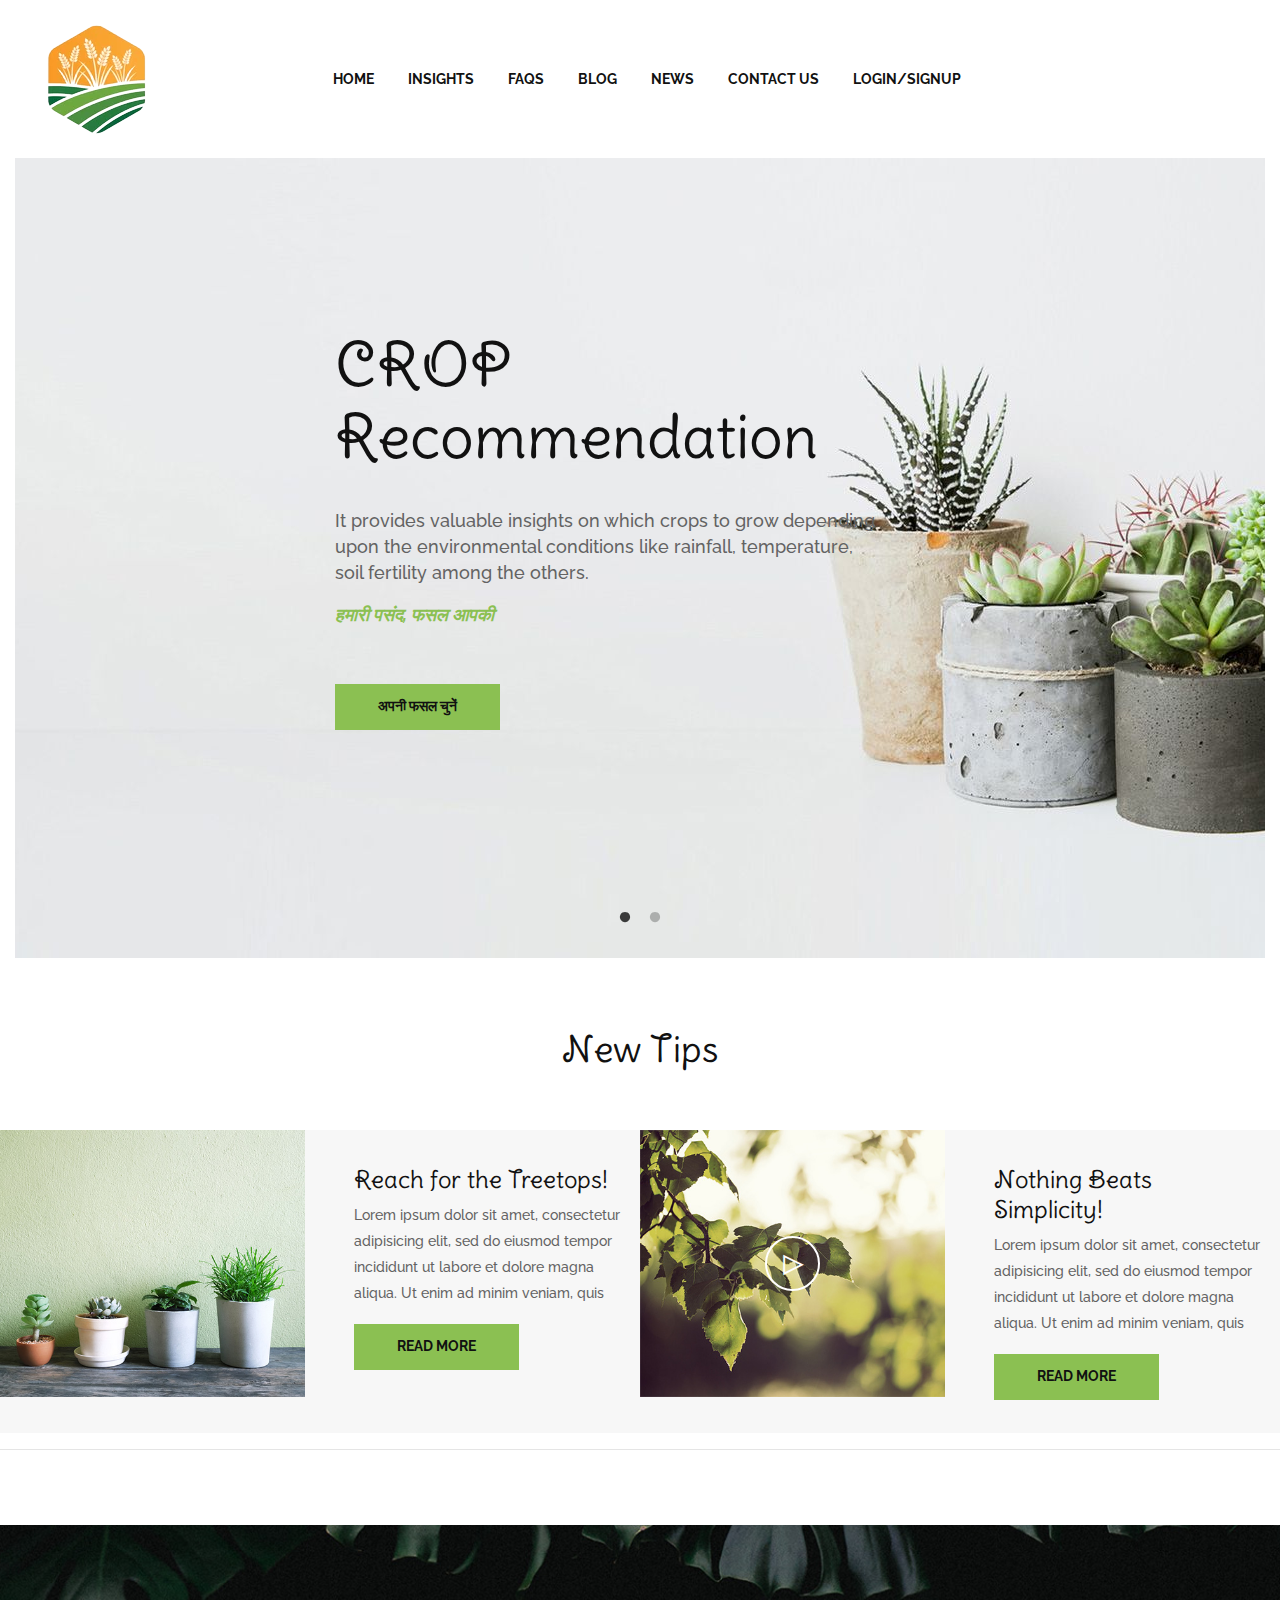
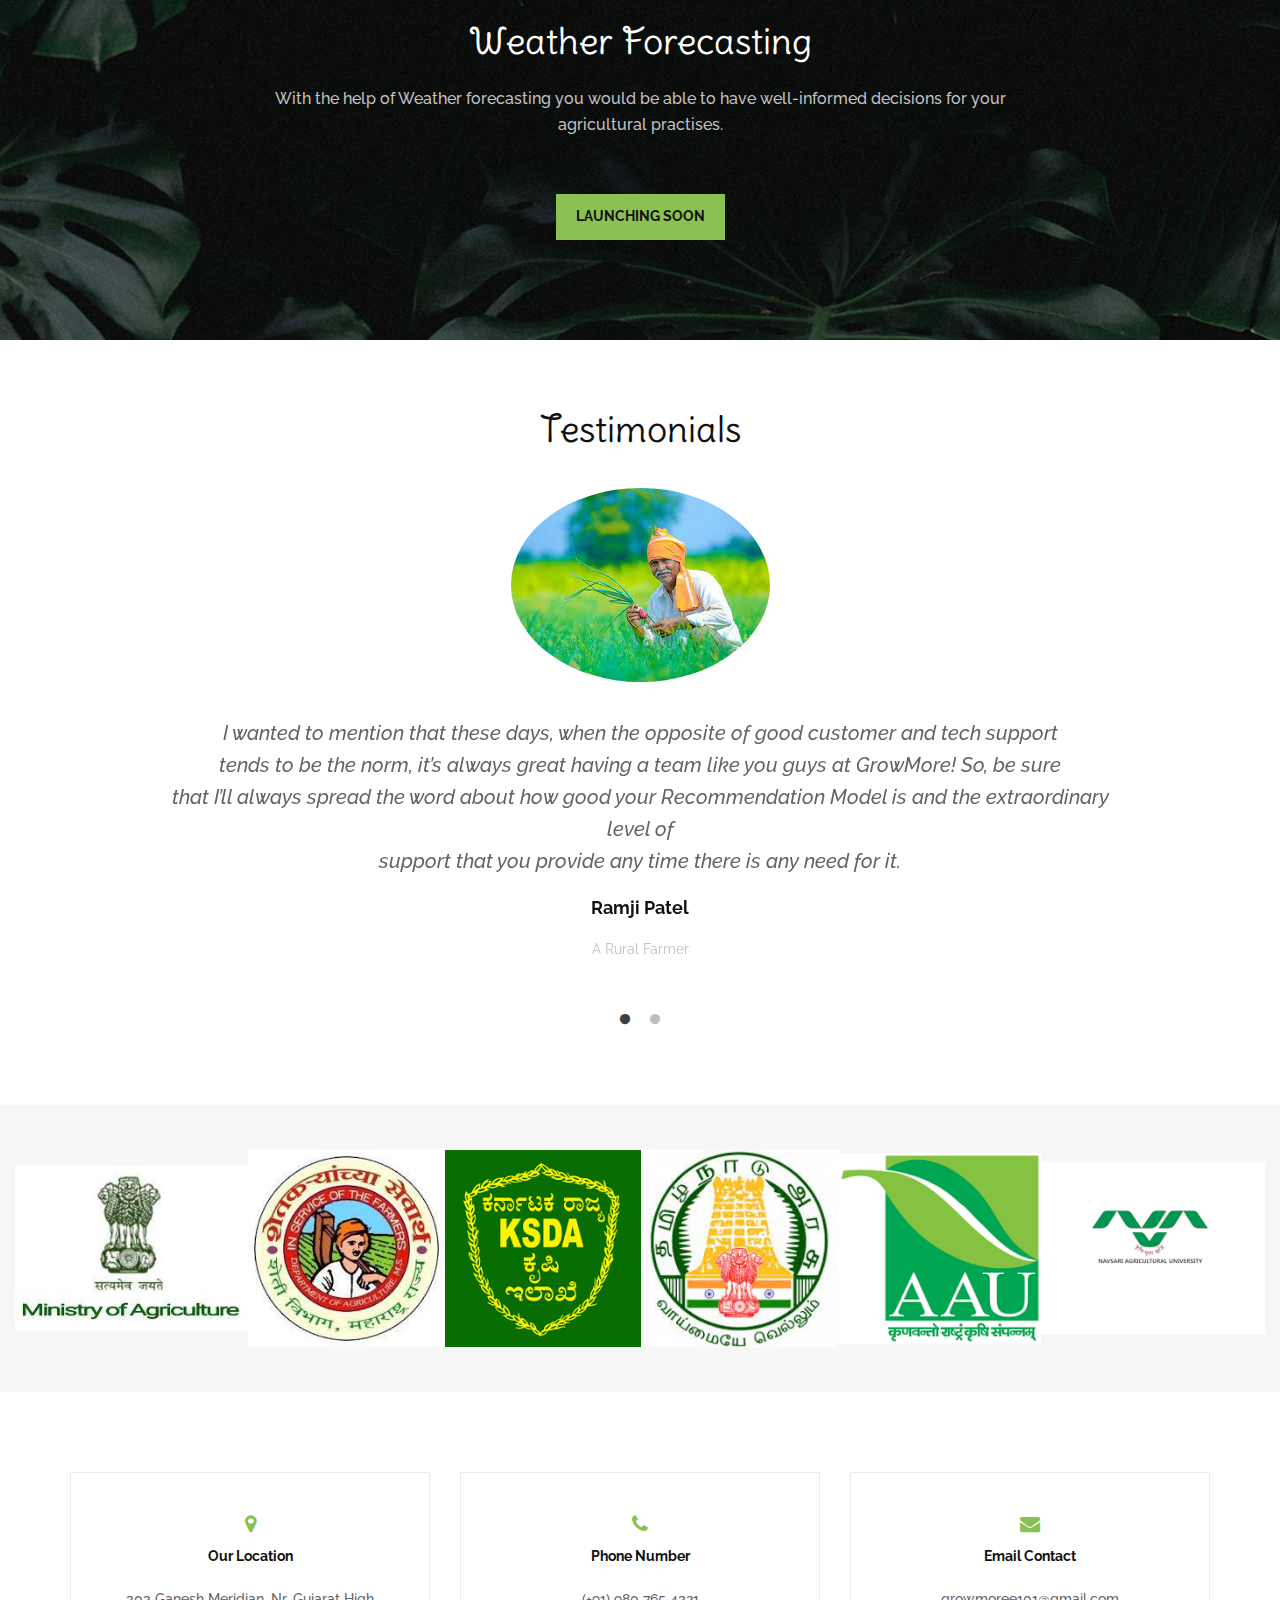
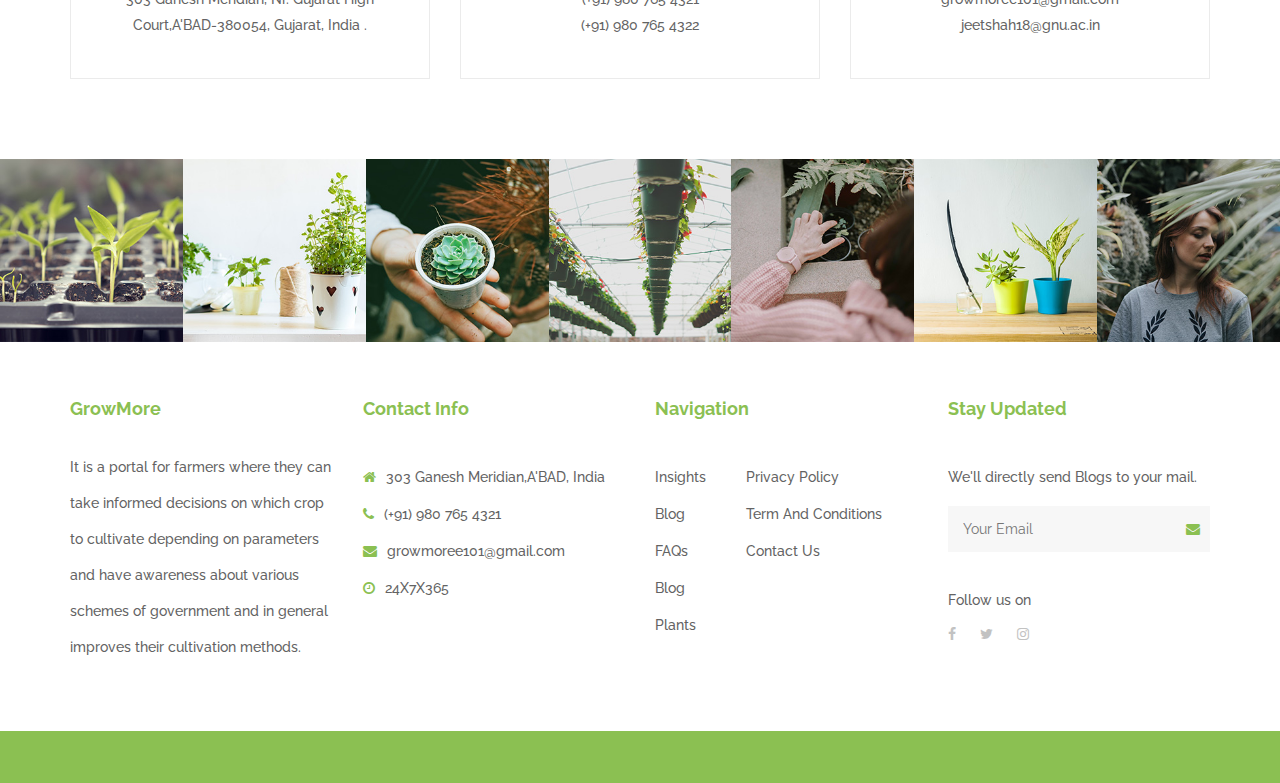
==== commit cc414f58: "blog and blog details added" ====
--- a/index.html
+++ b/index.html
@@ -102,13 +102,13 @@
 										</ul>
 									</li>
 									<li><a href="faq.html">FAQs</a></li>
-									<li><a href="#">Blog</a>
-										<ul class="submenu">
+									<li><a href="blog.html">Blog</a>
+										<!--ul class="submenu">
 											<li><a href="blog.html">All Blogs</a></li>
 											<li><a href="blog-details.html">Blog Details</a></li>
-										</ul>
+										</ul-->
 									</li>
-									<li><a href="product-details.html">Plants</a></li>
+									<li><a href="#">News</a></li>
 									<li><a href="contact.html">Contact Us</a></li>
 									<li><a href="login.html">LOGIN/SIGNUP</a></li>									
 								</ul>
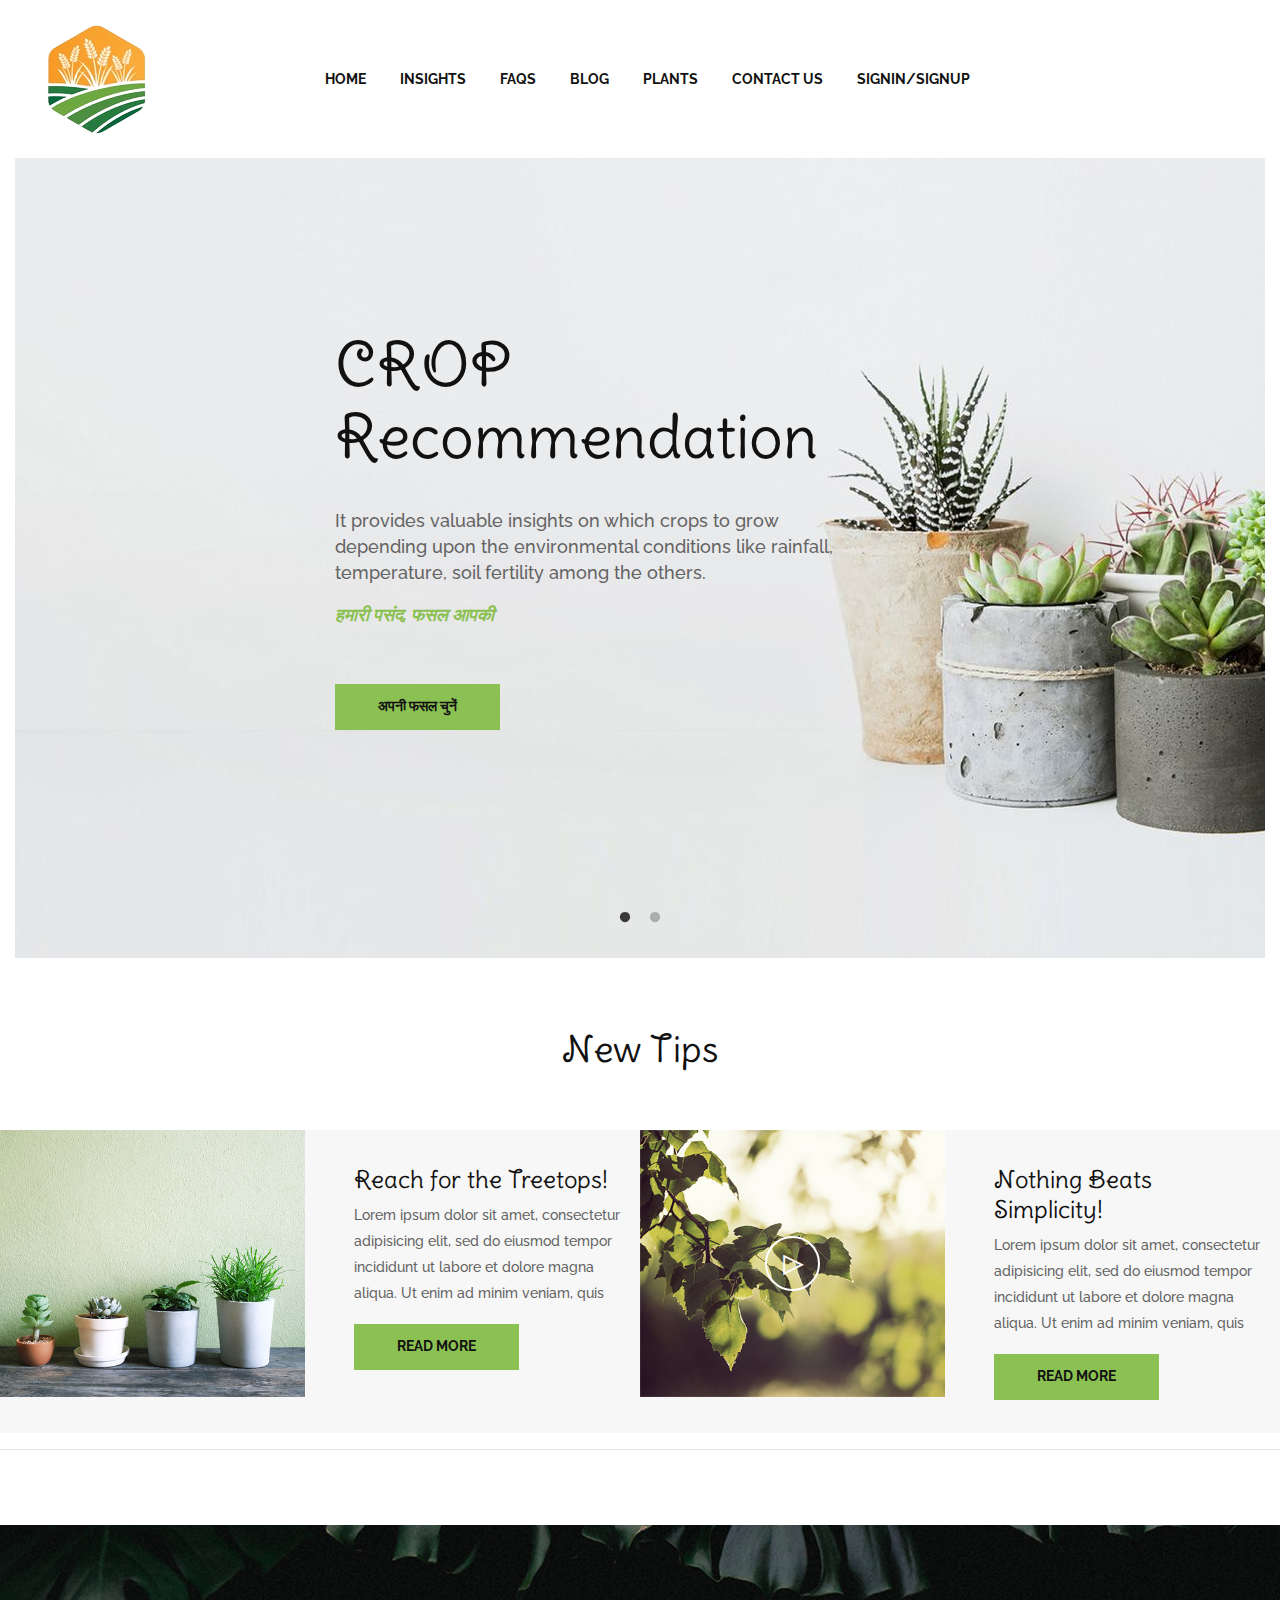
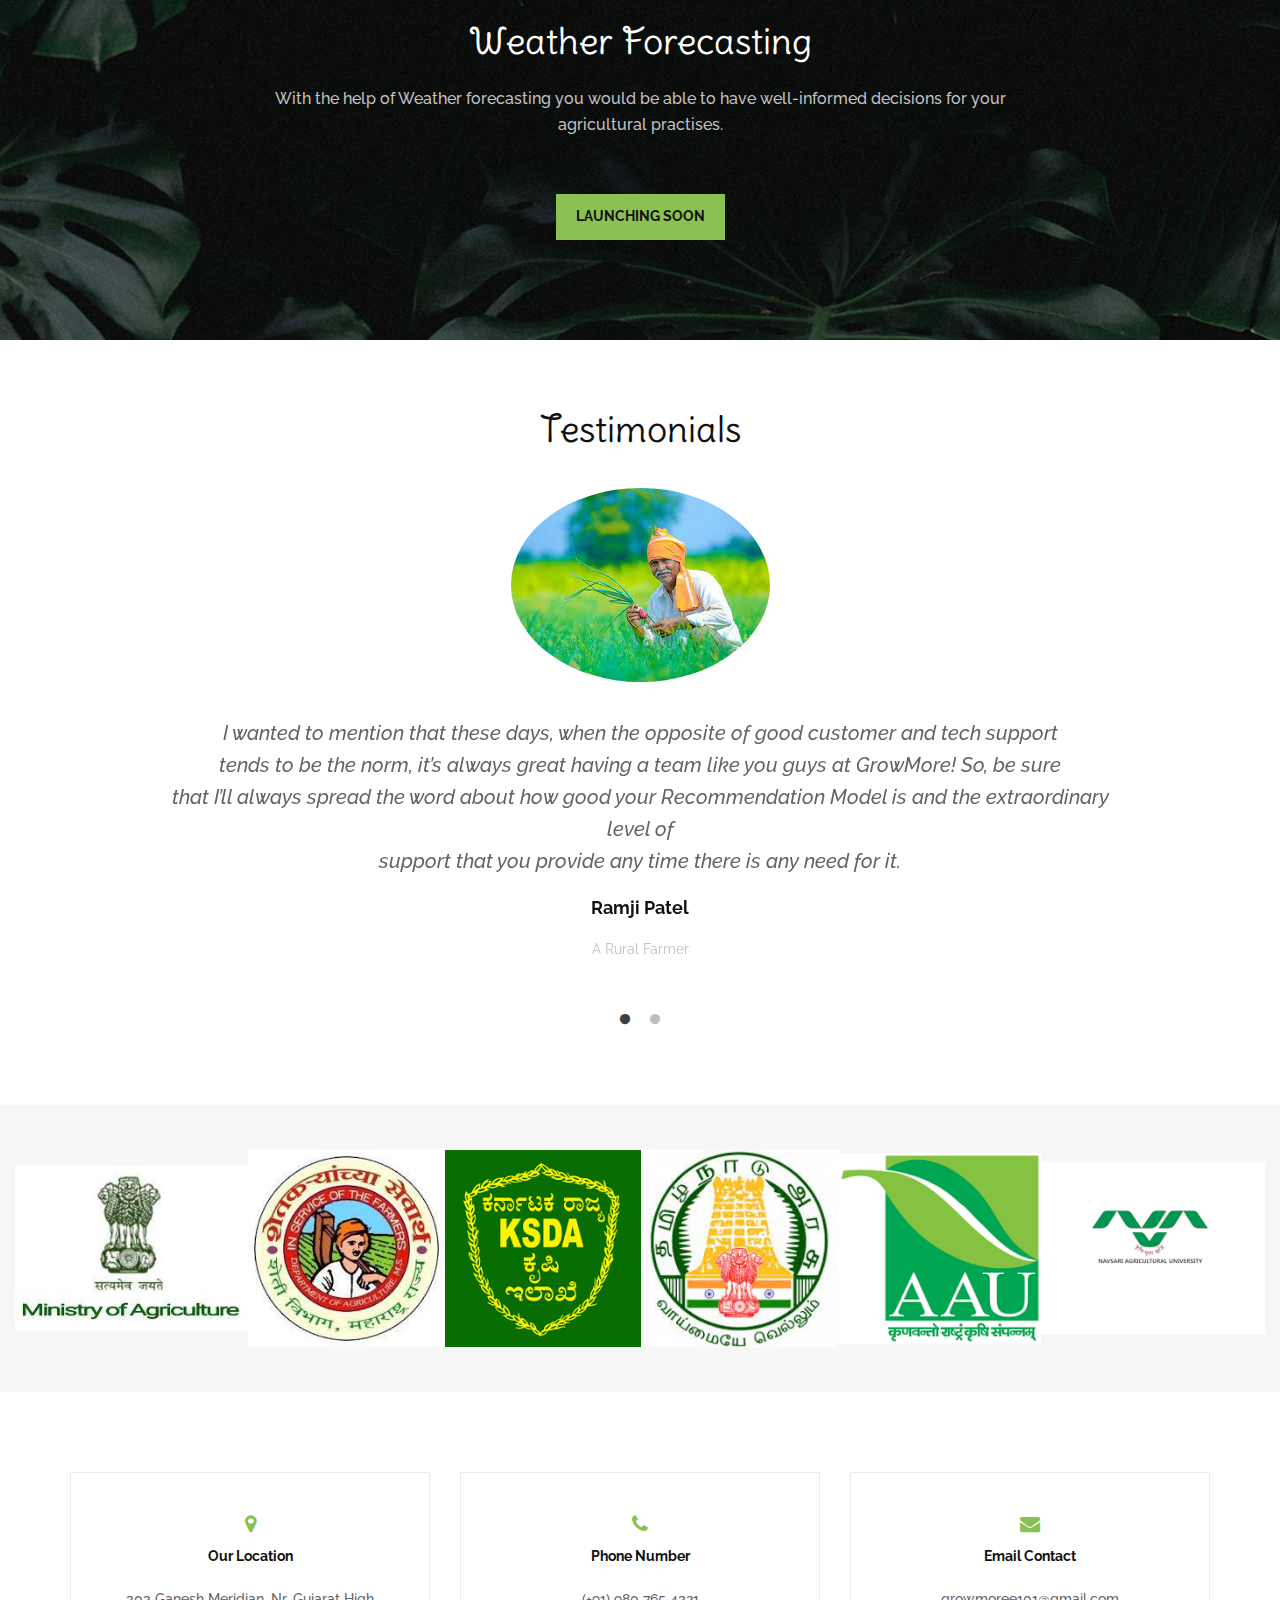
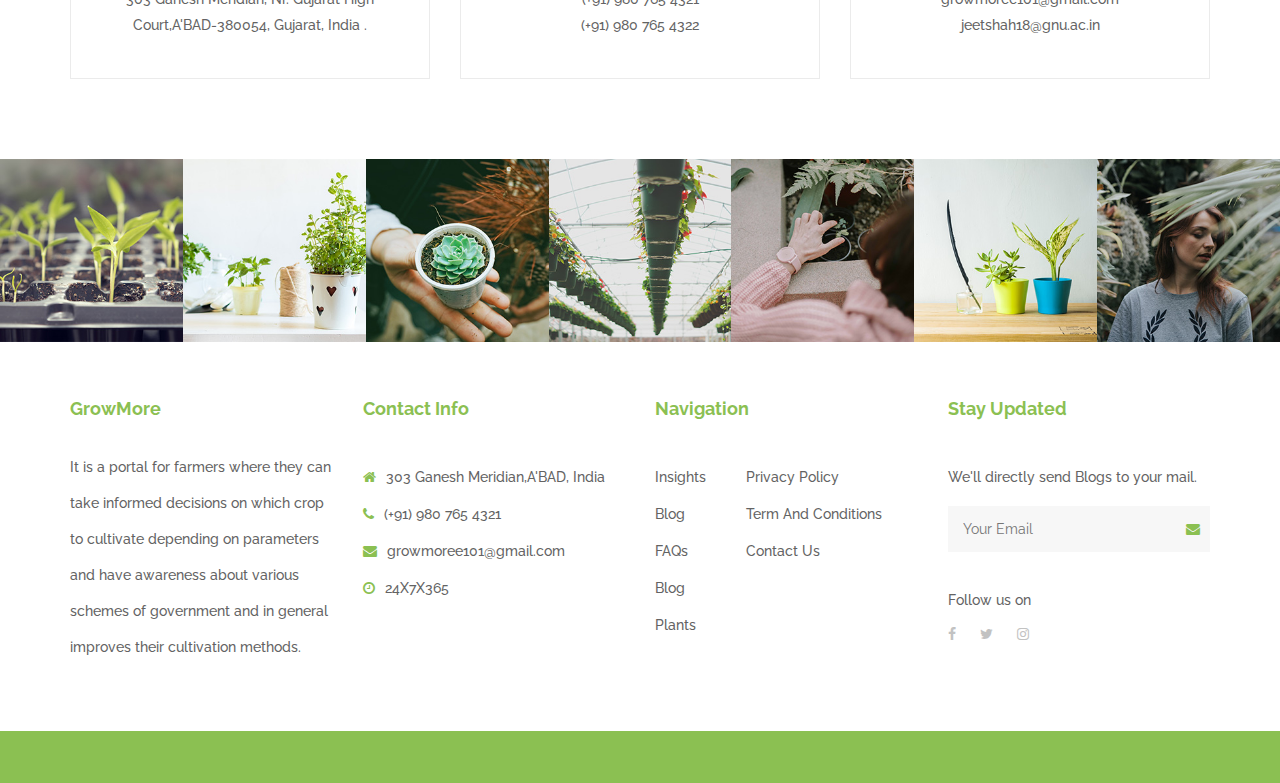
==== commit 39196154: "v3" ====
--- a/index.html
+++ b/index.html
@@ -103,14 +103,10 @@
 									</li>
 									<li><a href="faq.html">FAQs</a></li>
 									<li><a href="blog.html">Blog</a>
-										<!--ul class="submenu">
-											<li><a href="blog.html">All Blogs</a></li>
-											<li><a href="blog-details.html">Blog Details</a></li>
-										</ul-->
 									</li>
-									<li><a href="#">News</a></li>
+									<li><a href="plants.html">Plants</a></li>
 									<li><a href="contact.html">Contact Us</a></li>
-									<li><a href="login.html">LOGIN/SIGNUP</a></li>									
+									<li><a href="login.html">SIGNIN/SIGNUP</a></li>									
 								</ul>
 							</nav>
 						</div>
@@ -130,7 +126,9 @@
 						<div class="col-lg-9 offset-lg-3 col-sm-12">
 							<div class="banner-text style-3 text-black text-left mt-minus-58">
 								<h2>CROP <br/> Recommendation</h2>
-								<p class="mt-35">It provides valuable insights on which crops to grow depending<br/> upon the environmental conditions like rainfall, temperature,<br/> soil fertility among the others. </p>
+								<p class="mt-35">It provides valuable insights on which crops to grow<br/>
+									depending upon the environmental conditions like rainfall, <br/>
+									temperature, soil fertility among the others.</p>
 								<p style="color: #8bc052;"><em><b>हमारी पसंद, फसल आपकी</b></em></p>
 								<a href="#" class="btn-common mt-40"><b>अपनी फसल चुनें</b></a>
 							</div>
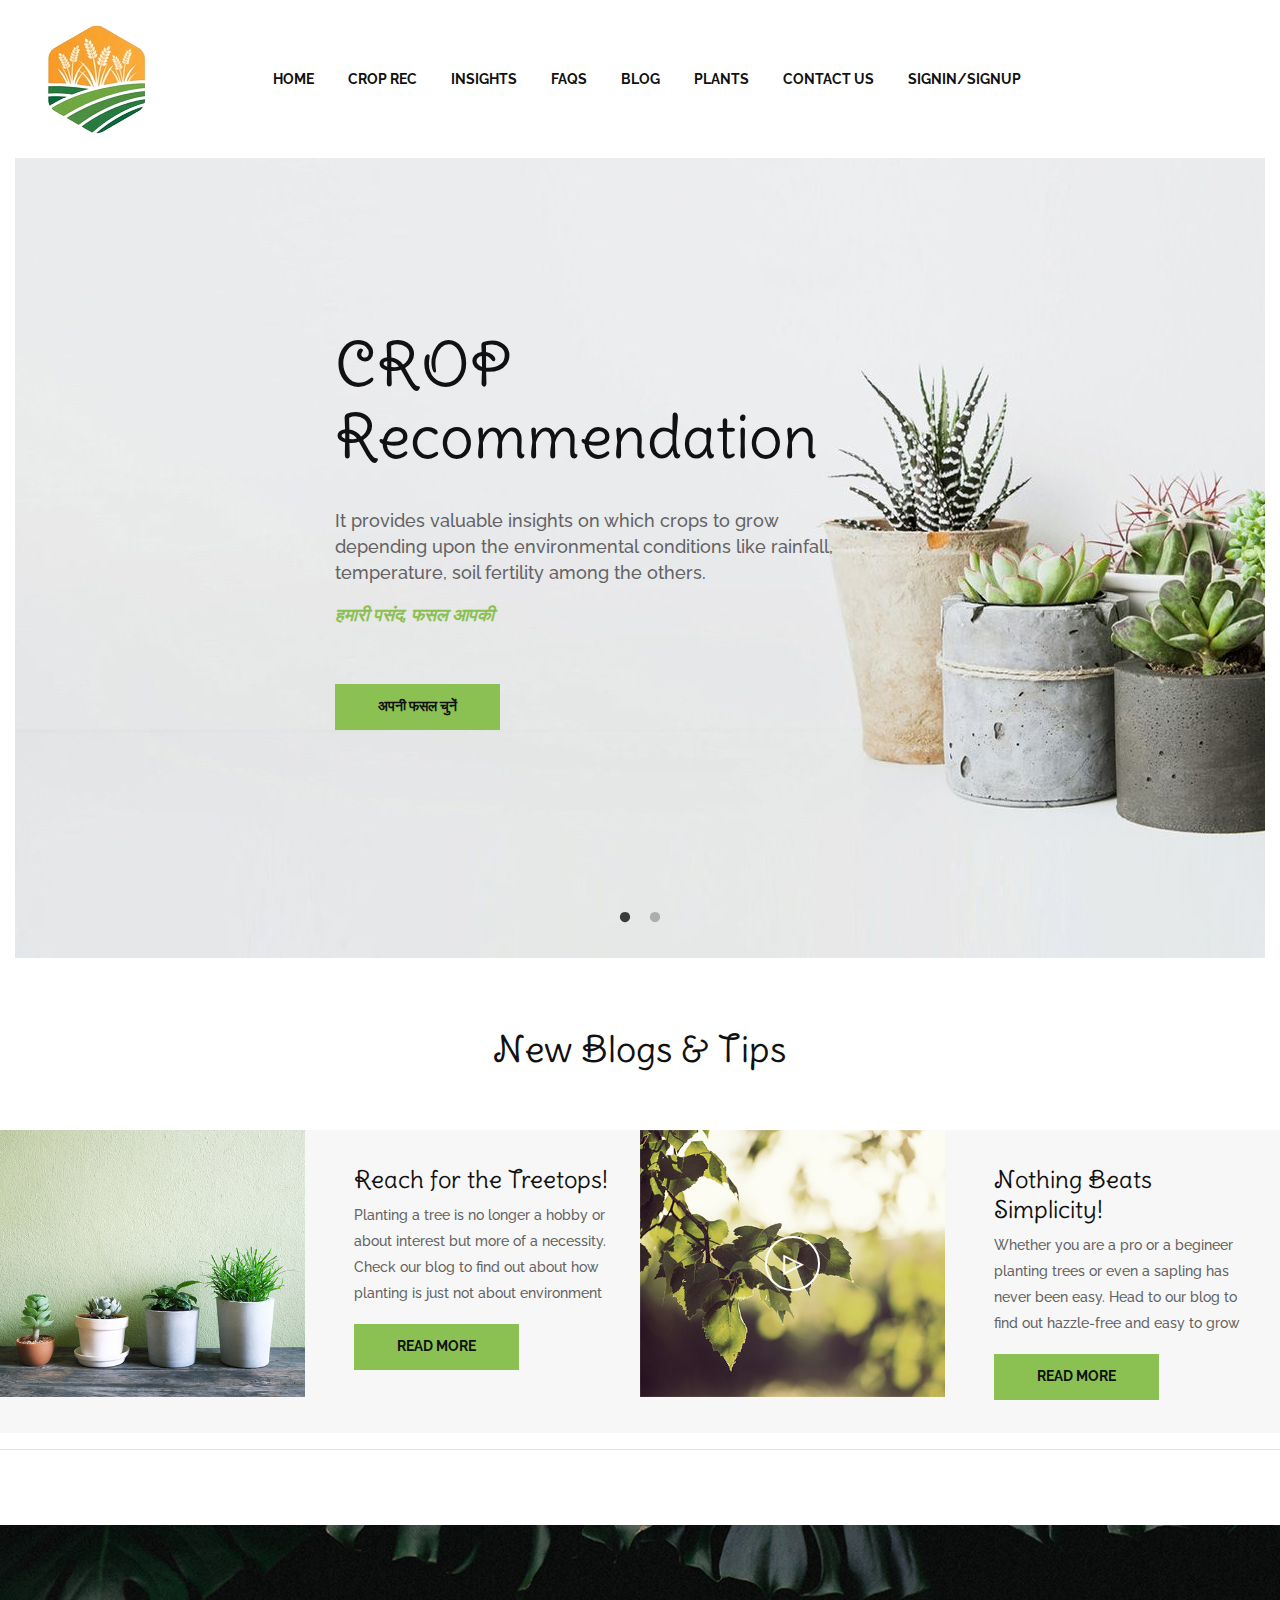
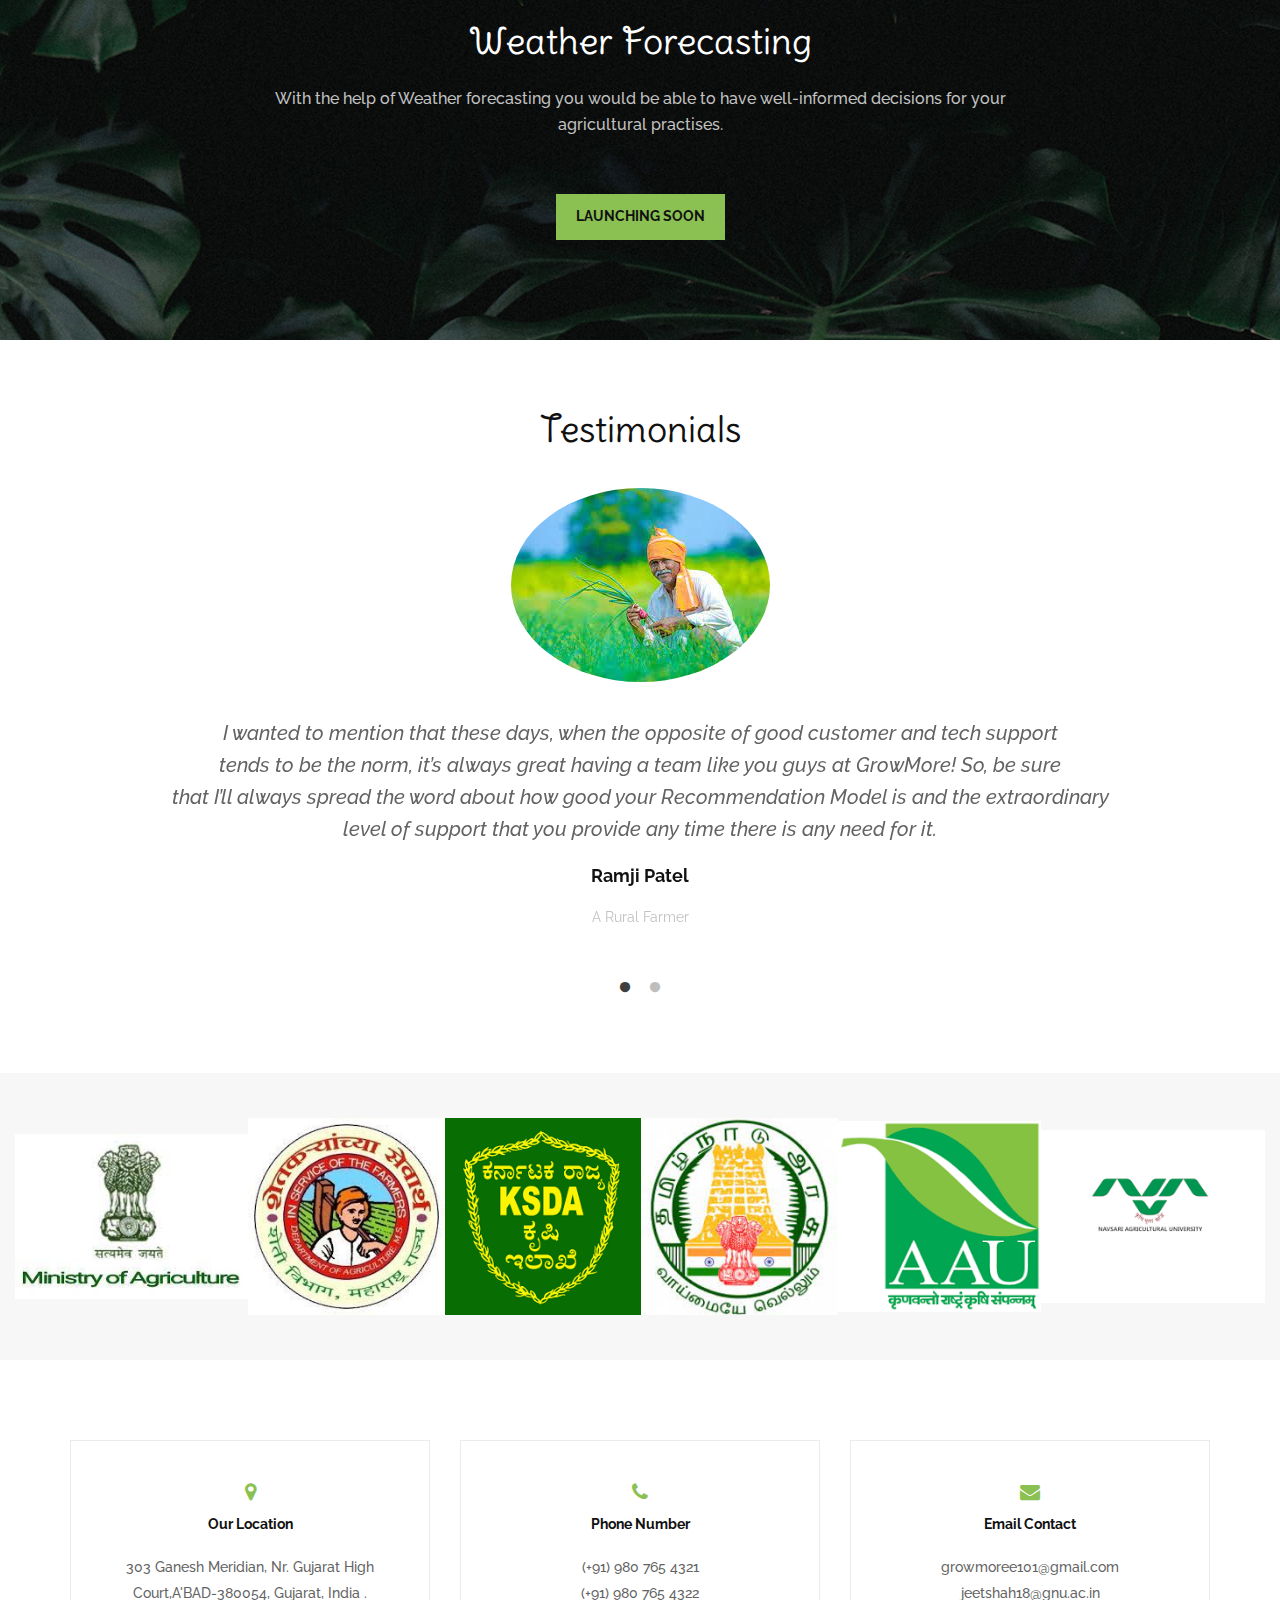
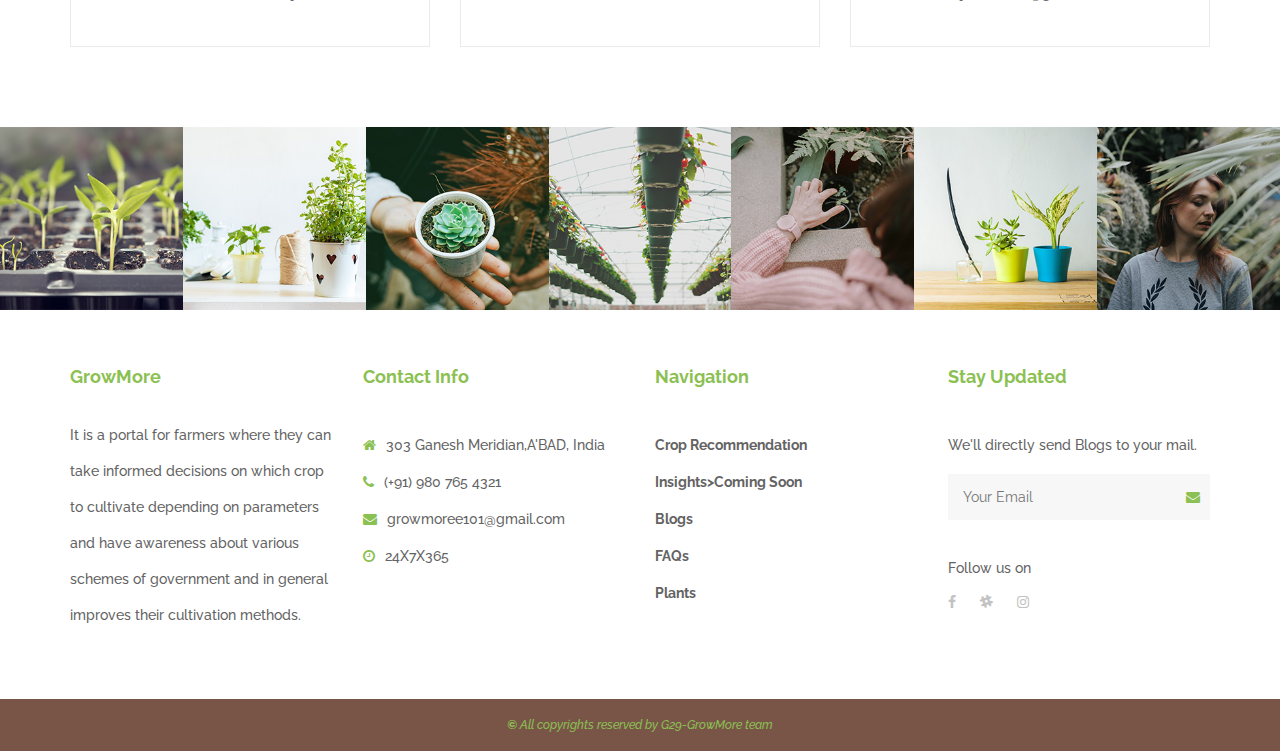
==== commit 59becacb: "v3.0" ====
--- a/index.html
+++ b/index.html
@@ -44,7 +44,15 @@
 			integrationID: "7cee22ef-ef06-4aab-9ca6-6202f2ab1d62", // The ID of this integration.
 			region: "eu-gb", // The region your integration is hosted in.
 			serviceInstanceID: "a872e461-2820-42ca-9ae9-904e227f7a30", // The ID of your service instance.
-			onLoad: function(instance) { instance.render(); }
+			onLoad: function(instance) { 
+				instance.updateCSSVariables({
+        		'BASE-font-family': '"Roboto Slab", cursive,"Bellota", serif',
+       			'$active-primary': '#795548',
+        		'$focus': '#00FF99',
+        		'$hover-primary': '#795548',
+        		'$interactive-01': '#8bc052'
+      			});
+				instance.render(); }
 		  };
 		setTimeout(function(){
 		  const t=document.createElement('script');
@@ -95,6 +103,7 @@
 							<nav>
 								<ul>
 									<li><a href="index.html">Home</a></li>
+									<li><a href="crop-rec.html">Crop REC</a></li>
 									<li><a href="#">Insights</a>
 										<ul class="submenu">
 											<li><a href="about.html">About Us</a></li>
@@ -151,101 +160,13 @@
 	</div>
 	<!--slider-area end-->
 	
-	<!--products-area start-->
-	<!--<div class="products-area mt-65">
-		<div class="container">
-			<div class="row">
-				<div class="col-sm-8 offset-sm-2">
-					<div class="section-title style-2 text-center">
-						<h2>New Products</h2>
-					</div>
-				</div>
-			</div>
-			<div class="row">
-				<div class="col-lg-3 col-sm-6">
-					<div class="single-product style-2">
-						<div class="product-thumb-sin">
-							<a href="#"><img src="assets/images/products/1.jpg" alt="" /></a>
-							<div class="product-action">
-								<a href="#" class="add-to-cart">
-									<i class="fa fa-shopping-cart"></i>
-									<span>Add to Cart</span>
-								</a>
-							</div>
-						</div>
-						<div class="product-text">
-							<h4><a href="#">Aloe vera - herbal</a></h4>
-							<span class="stock-unit">SKU: 12345-028</span>
-							<span class="product-price">$69.99</span>
-						</div>
-					</div>
-				</div>
-				<div class="col-lg-3 col-sm-6">
-					<div class="single-product style-2">
-						<div class="product-thumb-sin">
-							<a href="#"><img src="assets/images/products/2.jpg" alt="" /></a>
-							<div class="product-action">
-								<a href="#" class="add-to-cart">
-									<i class="fa fa-shopping-cart"></i>
-									<span>Add to Cart</span>
-								</a>
-							</div>
-						</div>
-						<div class="product-text">
-							<h4><a href="#">Cactus White</a></h4>
-							<span class="stock-unit">SKU: 12345-028</span>
-							<span class="product-price">$99.99</span>
-						</div>
-					</div>
-				</div>
-				<div class="col-lg-3 col-sm-6">
-					<div class="single-product style-2">
-						<div class="product-thumb-sin">
-							<a href="#"><img src="assets/images/products/3.jpg" alt="" /></a>
-							<div class="product-action">
-								<a href="#" class="add-to-cart">
-									<i class="fa fa-shopping-cart"></i>
-									<span>Add to Cart</span>
-								</a>
-							</div>
-						</div>
-						<div class="product-text">
-							<h4><a href="#">Haworthia Wide Zebra</a></h4>
-							<span class="stock-unit">SKU: 12345-028</span>
-							<span class="product-price">$29.49</span>
-						</div>
-					</div>
-				</div>
-				<div class="col-lg-3 col-sm-6">
-					<div class="single-product style-2">
-						<div class="product-thumb-sin">
-							<a href="#"><img src="assets/images/products/7.jpg" alt="" /></a>
-							<div class="product-action">
-								<a href="#" class="add-to-cart">
-									<i class="fa fa-shopping-cart"></i>
-									<span>Add to Cart</span>
-								</a>
-							</div>
-						</div>
-						<div class="product-text">
-							<h4><a href="#">Aloe vera - herbal</a></h4>
-							<span class="stock-unit">SKU: 12345-028</span>
-							<span class="product-price">$69.99</span>
-						</div>
-					</div>
-				</div>
-			</div>
-		</div>
-	</div>-->
-	<!--products-area end-->
-	
 	<!--blog-area start-->
 	<div class="blog-area mt-62 sm-mt-58">
 		<div class="container-fluid">
 			<div class="row">
 				<div class="col-sm-8 offset-sm-2">
 					<div class="section-title style-2">
-						<h2>New Tips</h2>
+						<h2>New Blogs & Tips</h2>
 					</div>
 				</div>
 			</div>
@@ -260,7 +181,10 @@
 						<div class="col-sm-6 p-0">
 							<div class="blog-desc text-left">
 								<h3><a href="#">Reach for the Treetops!</a></h3>
-								<p>Lorem ipsum dolor sit amet, consectetur adipisicing elit, sed do eiusmod tempor incididunt ut labore et dolore magna aliqua. Ut enim ad minim veniam, quis nostrud exercitation ullamco laboris nisi ut aliquip</p>
+								<p>Planting a tree is no longer a hobby or about interest but more of a necessity.
+								   Check our blog to find out about how planting is just not about environment but
+								   how it helps to elevate your mood. 
+								</p>
 								<a href="#" class="btn-common">Read More</a>
 							</div>
 						</div>
@@ -277,7 +201,10 @@
 						<div class="col-sm-6 p-0">
 							<div class="blog-desc text-left">
 								<h3><a href="#">Nothing Beats Simplicity!</a></h3>
-								<p>Lorem ipsum dolor sit amet, consectetur adipisicing elit, sed do eiusmod tempor incididunt ut labore et dolore magna aliqua. Ut enim ad minim veniam, quis nostrud exercitation ullamco laboris nisi ut aliquip</p>
+								<p>Whether you are a pro or a begineer planting trees or even a sapling has
+									never been easy. Head to our blog to find out hazzle-free and easy to grow
+									plants at your home with minimal efforts.
+								</p>
 								<a href="#" class="btn-common">Read More</a>
 							</div>
 						</div>
@@ -315,13 +242,23 @@
 					<div class="testimonial-items carousel-one arrow-none">
 						<div class="single-testimonial">
 							<img src="assets/images/testimonial/1.jpg" alt="user pic" />
-							<p>I wanted to mention that these days, when the opposite of good customer and tech support <br/> tends to be the norm, it’s always great having a team like you guys at GrowMore! So, be sure <br/> that I’ll always spread the word about how good your Recommendation Model is and the extraordinary level of <br/> support that you provide any time there is any need for it.</p>
+							<p>I wanted to mention that these days, when the opposite of good customer and tech 
+								support <br/> tends to be the norm, it’s always great having a team like you guys at 
+								GrowMore! So, be sure <br/> that I’ll always spread the word about how good your 
+								Recommendation Model is and the extraordinary level of support that you provide any 
+								time there is any need for it.
+							</p>
 							<h4>Ramji Patel</h4>
 							<small>A Rural Farmer</small>
 						</div>
 						<div class="single-testimonial">
 							<img src="assets/images/testimonial/1.jpg" alt="user pic" />
-							<p>I wanted to mention that these days, when the opposite of good customer and tech support <br/> tends to be the norm, it’s always great having a team like you guys at GrowMore! So, be sure <br/> that I’ll always spread the word about how good your Recommendation Model is and the extraordinary level of <br/> support that you provide any time there is any need for it.</p>
+							<p>I wanted to mention that these days, when the opposite of good customer and tech 
+								support <br/> tends to be the norm, it’s always great having a team like you guys at 
+								GrowMore! So, be sure <br/> that I’ll always spread the word about how good your 
+								Recommendation Model is and the extraordinary level of support that you provide any 
+								time there is any need for it.
+							</p>
 							<h4>Gopaldas Gada</h4>
 							<small>A Rural Farmer</small>
 						</div>
@@ -339,53 +276,23 @@
 				<div class="col-sm-12">
 					<div class="brand-items">
 						<div class="brand-item">
-							<a href="#">
 								<img class="brand-static" src="assets/images/brands/1.jpg" alt="" />
-								<img class="brand-dynamic" src="assets/images/brands/1-hover.png" alt="" />
-							</a>
-						</div>
-						<div class="brand-item">
-							<a href="#">
+						</div>
+						<div class="brand-item">
 								<img class="brand-static" src="assets/images/brands/2.png" alt="" />
-								<img class="brand-dynamic" src="assets/images/brands/2-hover.png" alt="" />
-							</a>
-						</div>
-						<div class="brand-item">
-							<a href="#">
+						</div>
+						<div class="brand-item">
 								<img class="brand-static" src="assets/images/brands/3.png" alt="" />
-								<img class="brand-dynamic" src="assets/images/brands/3-hover.png" alt="" />
-							</a>
-						</div>
-						<div class="brand-item">
-							<a href="#">
+						</div>
+						<div class="brand-item">
 								<img class="brand-static" src="assets/images/brands/4.jpg" alt="" />
-								<img class="brand-dynamic" src="assets/images/brands/4-hover.png" alt="" />
-							</a>
-						</div>
-						<div class="brand-item">
-							<a href="#">
+						</div>
+						<div class="brand-item">
 								<img class="brand-static" src="assets/images/brands/5.png" alt="" />
-								<img class="brand-dynamic" src="assets/images/brands/5-hover.png" alt="" />
-							</a>
-						</div>
-						<div class="brand-item">
-							<a href="#">
+						</div>
+						<div class="brand-item">
 								<img class="brand-static" src="assets/images/brands/6.png" alt="" />
-								<img class="brand-dynamic" src="assets/images/brands/6-hover.png" alt="" />
-							</a>
-						</div>
-						<!--<div class="brand-item">
-							<a href="#">
-								<img class="brand-static" src="assets/images/brands/7.png" alt="" />
-								<img class="brand-dynamic" src="assets/images/brands/7-hover.png" alt="" />
-							</a>
-						</div>
-						<div class="brand-item">
-							<a href="#">
-								<img class="brand-static" src="assets/images/brands/8.png" alt="" />
-								<img class="brand-dynamic" src="assets/images/brands/8-hover.png" alt="" />
-							</a>
-						</div>-->
+						</div>
 					</div>
 				</div>
 			</div>
@@ -430,32 +337,32 @@
 		<div class="container-fluid p-0">
 			<div class="instragram-photos">
 				<div class="instragram-photo">
-					<a href="#"><img src="assets/images/instagram/7.jpg" alt="" /></a>
-					<h5><a href="#"><i class="fa fa-instagram"></i>Follow Us</a></h5>
-				</div>
-				<div class="instragram-photo">
-					<a href="#"><img src="assets/images/instagram/8.jpg" alt="" /></a>
-					<h5><a href="#"><i class="fa fa-instagram"></i>Follow Us</a></h5>
-				</div>
-				<div class="instragram-photo">
-					<a href="#"><img src="assets/images/instagram/9.jpg" alt="" /></a>
-					<h5><a href="#"><i class="fa fa-instagram"></i>Follow Us</a></h5>
-				</div>
-				<div class="instragram-photo">
-					<a href="#"><img src="assets/images/instagram/10.jpg" alt="" /></a>
-					<h5><a href="#"><i class="fa fa-instagram"></i>Follow Us</a></h5>
-				</div>
-				<div class="instragram-photo">
-					<a href="#"><img src="assets/images/instagram/11.jpg" alt="" /></a>
-					<h5><a href="#"><i class="fa fa-instagram"></i>Follow Us</a></h5>
-				</div>
-				<div class="instragram-photo">
-					<a href="#"><img src="assets/images/instagram/12.jpg" alt="" /></a>
-					<h5><a href="#"><i class="fa fa-instagram"></i>Follow Us</a></h5>
-				</div>
-				<div class="instragram-photo">
-					<a href="#"><img src="assets/images/instagram/13.jpg" alt="" /></a>
-					<a href="#" class="insta-video"><i class="ti-control-play"></i></a>
+					<a href=""><img src="assets/images/instagram/7.jpg" alt="Plants" /></a>
+					<h5><a href="https://www.instagram.com/p/CZSDwxgMJdM/"><i class="fa fa-instagram"></i>Follow Us</a></h5>
+				</div>
+				<div class="instragram-photo">
+					<a href="#"><img src="assets/images/instagram/8.jpg" alt="Plants" /></a>
+					<h5><a href="https://www.instagram.com/p/CZSEhUoMe5h/"><i class="fa fa-instagram"></i>Follow Us</a></h5>
+				</div>
+				<div class="instragram-photo">
+					<a href="#"><img src="assets/images/instagram/9.jpg" alt="Plants" /></a>
+					<h5><a href="https://www.instagram.com/p/CZSEkyisjoO/"><i class="fa fa-instagram"></i>Follow Us</a></h5>
+				</div>
+				<div class="instragram-photo">
+					<a href="#"><img src="assets/images/instagram/10.jpg" alt="Plants" /></a>
+					<h5><a href="https://www.instagram.com/p/CZSEnxTMaWL/"><i class="fa fa-instagram"></i>Follow Us</a></h5>
+				</div>
+				<div class="instragram-photo">
+					<a href="#"><img src="assets/images/instagram/11.jpg" alt="Plants" /></a>
+					<h5><a href="https://www.instagram.com/p/CZSErv7s0Iu/"><i class="fa fa-instagram"></i>Follow Us</a></h5>
+				</div>
+				<div class="instragram-photo">
+					<a href="#"><img src="assets/images/instagram/12.jpg" alt="Plants" /></a>
+					<h5><a href="https://www.instagram.com/p/CZSEt-OMo5_/"><i class="fa fa-instagram"></i>Follow Us</a></h5>
+				</div>
+				<div class="instragram-photo">
+					<a href="#"><img src="assets/images/instagram/13.jpg" alt="Plant video" /></a>
+					<a href="https://www.instagram.com/p/CZSGS_epxqj/" class="insta-video"><i class="ti-control-play"></i></a>
 				</div>
 			</div>
 		</div>
@@ -472,7 +379,10 @@
 						<div class="footer-widget style-2">
 							<h4>GrowMore</h4>
 							<div class="about-widget">
-								<p>It is a portal for farmers where they can take informed decisions on which crop to cultivate depending on parameters and have awareness about various schemes of government and in general improves their cultivation methods.</p>
+								<p>It is a portal for farmers where they can take informed decisions on which crop 
+									to cultivate depending on parameters and have awareness about various schemes of
+									 government and in general improves their cultivation methods.
+								</p>
 							</div>
 						</div>
 					</div>
@@ -493,17 +403,12 @@
 						<div class="footer-widget style-2">
 							<h4>Navigation</h4>
 							<div class="fooer-menu">
-								<ul class="mr-40">
-									<li><a href="#">Insights</a></li>
-									<li><a href="#">Blog</a></li>
-									<li><a href="#">FAQs</a></li>
-									<li><a href="#">Blog</a></li>
-									<li><a href="#">Plants</a></li>
-								</ul>
-								<ul>
-									<li><a href="#">Privacy Policy</a></li>
-									<li><a href="#">Term And Conditions</a></li>
-									<li><a href="#">Contact Us</a></li>
+								<ul class="mr-40"><b>
+									<li><a href="crop-rec.html">Crop Recommendation</a></li>
+									<li><a href="coming-soon.html">Insights>Coming Soon</a></li>
+									<li><a href="blog.html">Blogs</a></li>
+									<li><a href="faq.html">FAQs</a></li>
+									<li><a href="plants.html">Plants</a></li></b>
 								</ul>
 							</div>
 						</div>
@@ -518,9 +423,9 @@
 							</div>
 							<div class="social-icons style-3 mt-35">
 								<p>Follow us on</p>
-								<a href="#"><i class="fa fa-facebook"></i></a>
-								<a href="#"><i class="fa fa-twitter"></i></a>
-								<a href="#"><i class="fa fa-instagram"></i></a>
+								<a href="https://www.facebook.com/growmoree101"><i class="fa fa-facebook"></i></a>
+								<a href="https://app.slack.com/client/T02VBAH9UQ7/D0305AECSES"><i class="fa fa-slack"></i></a>
+								<a href="https://www.instagram.com/growmoree101/"><i class="fa fa-instagram"></i></a>
 							</div>
 						</div>
 					</div>
@@ -532,7 +437,8 @@
 			<div class="container">
 				<div class="row">
 					<div class="col-sm-12">
-						<p><a href="templatespint.net">All copyrights reserved by G29-GrowMore team</a></p>
+						<p><a href="https://github.com/Jeetshah18/GrowMore">
+							<em><b> &copy;</b> All copyrights reserved by G29-GrowMore team</em></a></p>
 					</div>
 				</div>
 			</div>
--- a/style.css
+++ b/style.css
@@ -3236,7 +3236,7 @@
 /*  46.  Footer Copyright
 /*----------------------------------------*/
 .footer-copyright {
-	background-color:#8bc052;
+	background-color:#795548;
 	text-align:center;
 	padding:20px 0;
 }
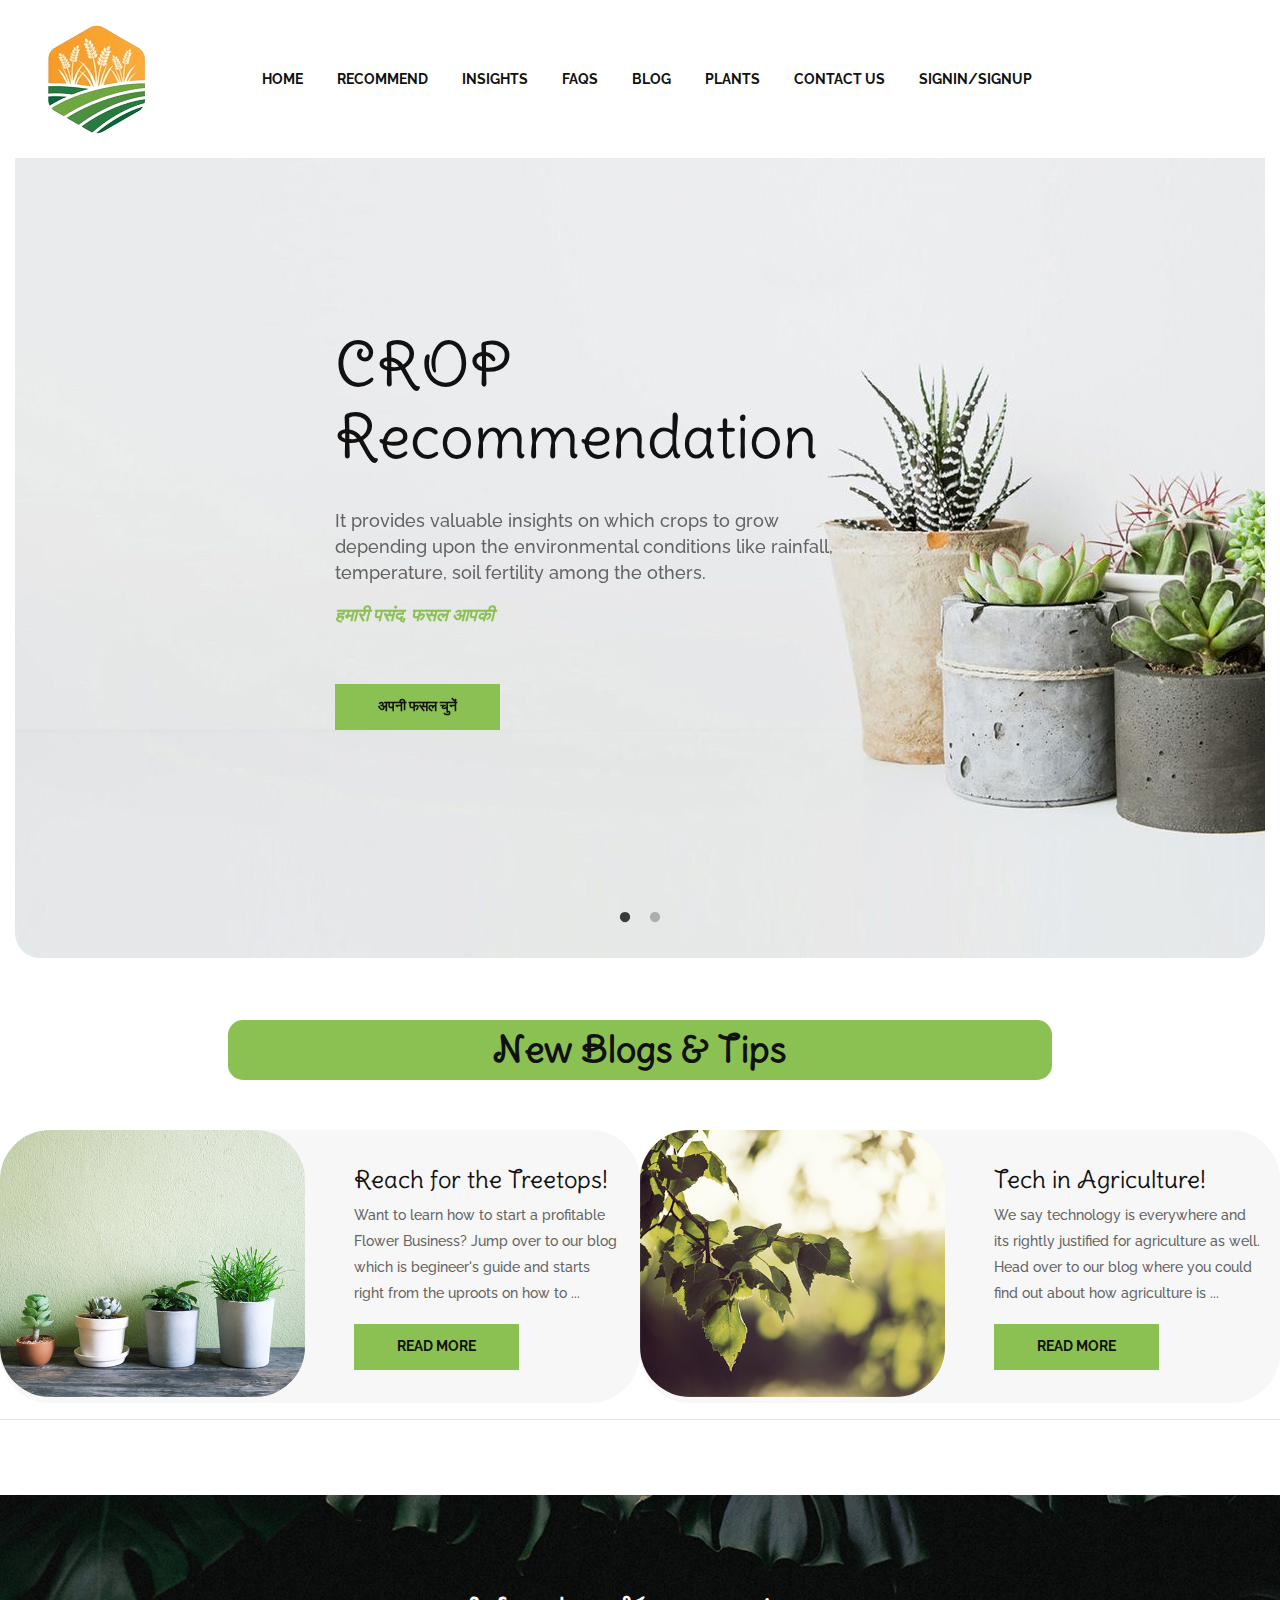
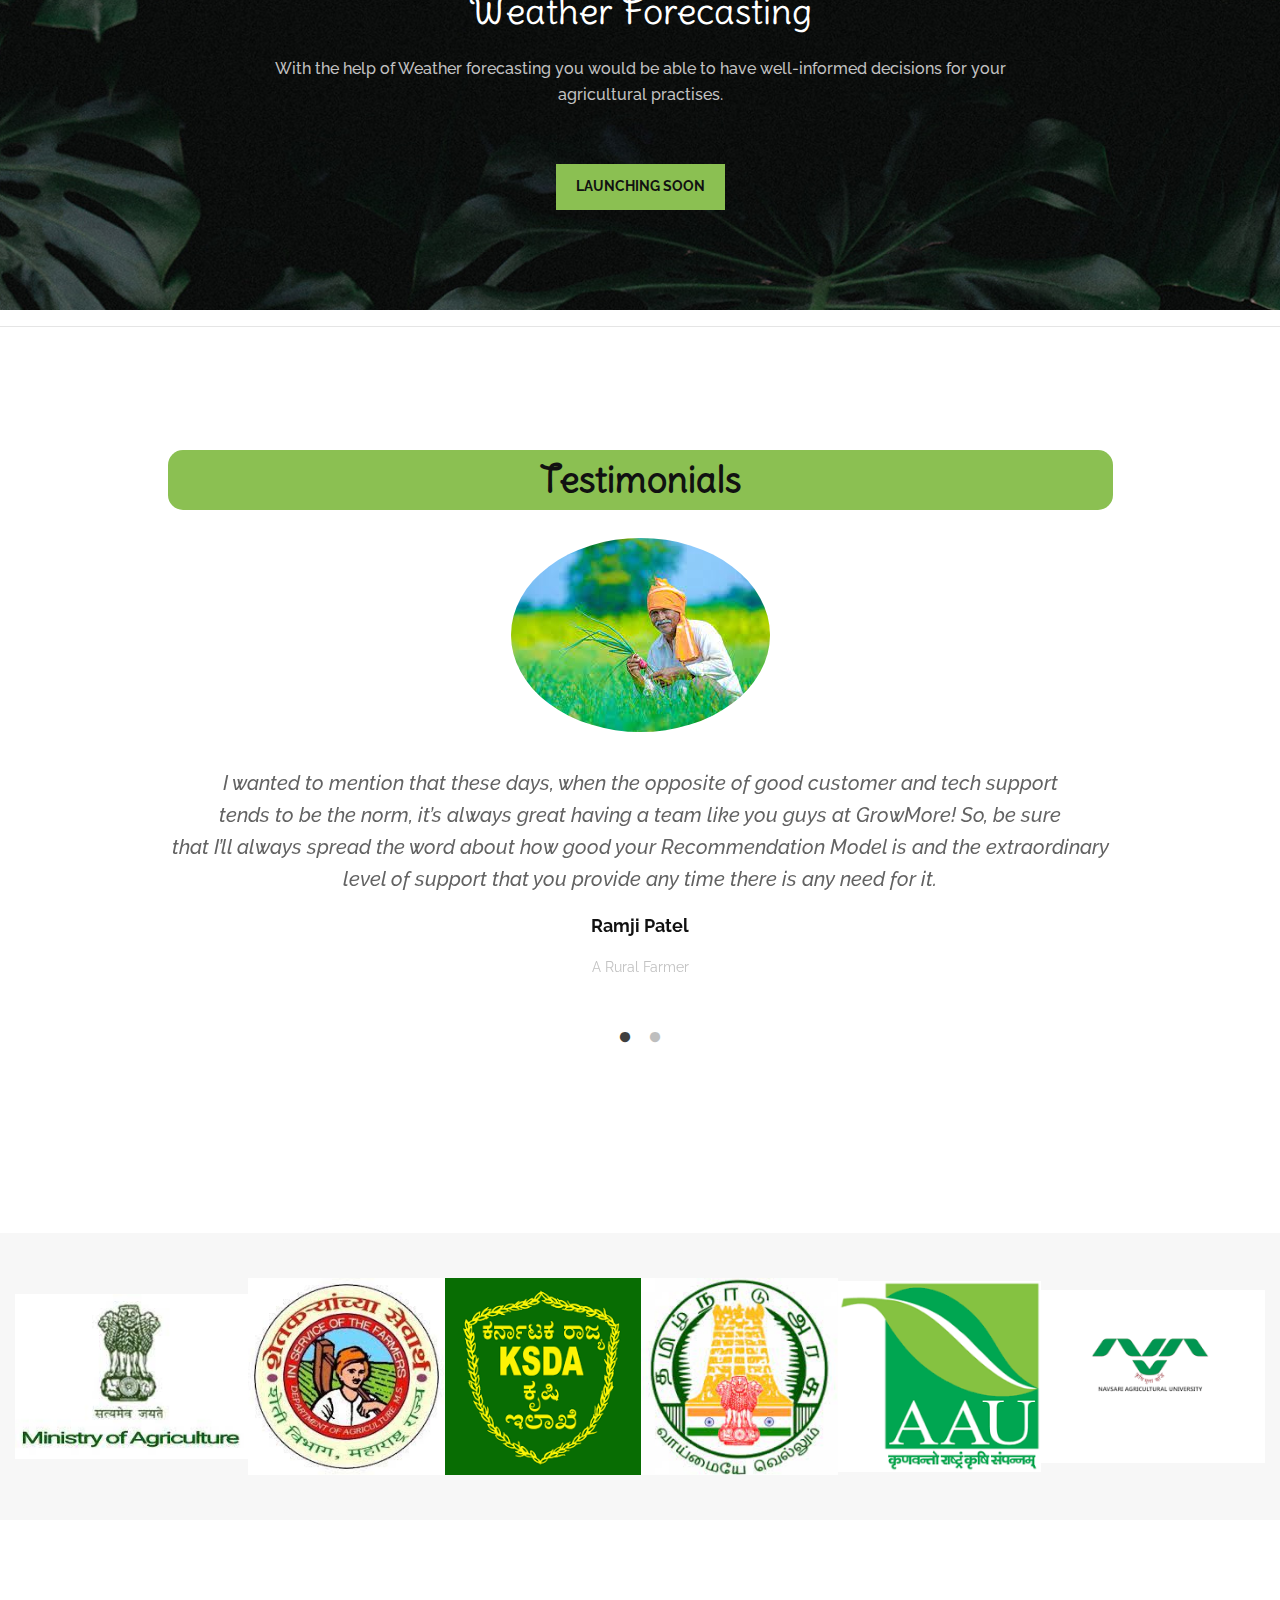
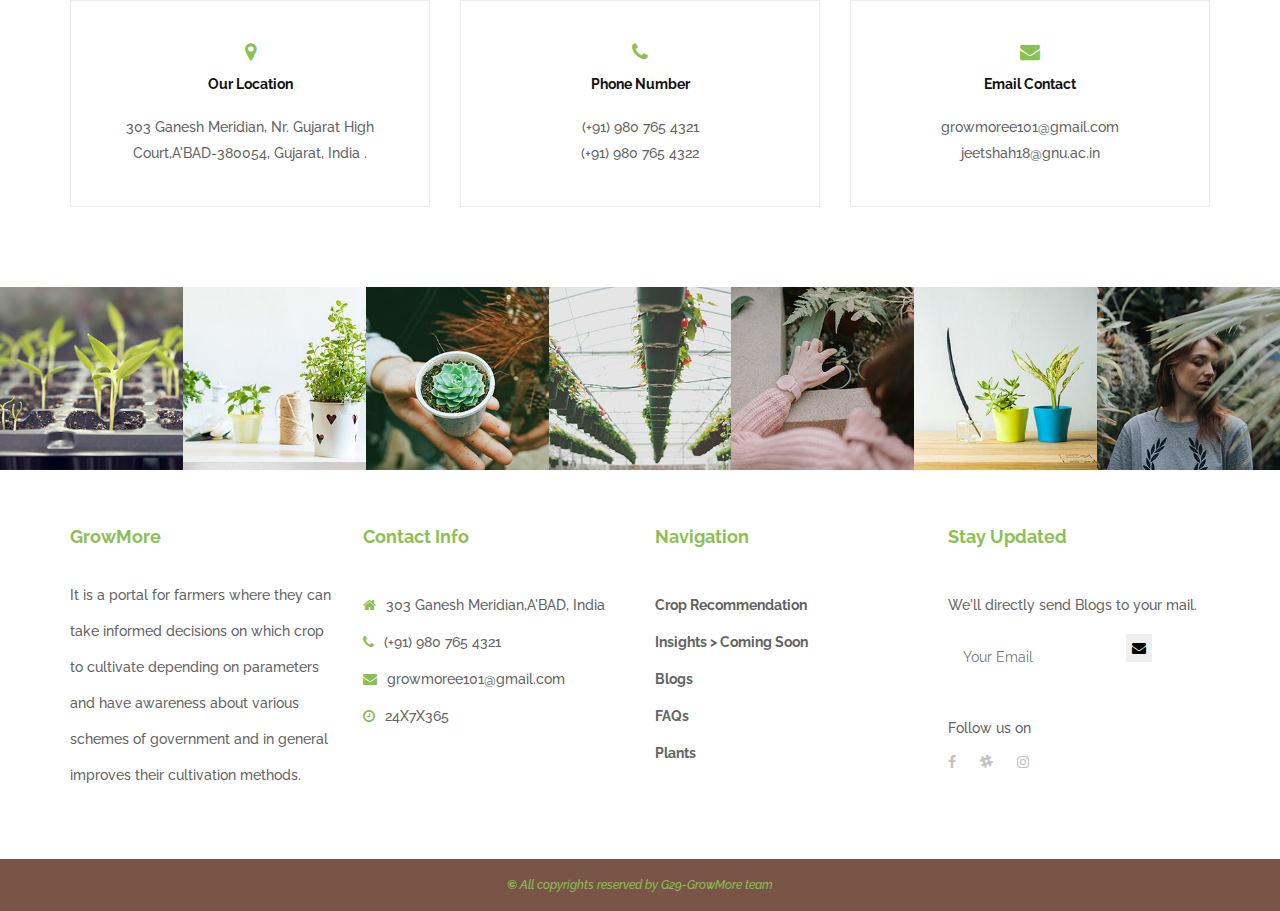
==== commit e7175eb6: "v3.3" ====
--- a/index.html
+++ b/index.html
@@ -5,7 +5,7 @@
 	<meta charset="utf-8">
 	<meta http-equiv="x-ua-compatible" content="ie=edge">
 	<title>GrowMore - Home </title>
-	<meta name="description" content="">
+	<meta name="description" content="An Agricultural portal">
 	<meta name="viewport" content="width=device-width, initial-scale=1, shrink-to-fit=no">
 
 	<link rel="manifest" href="site.html">
@@ -66,29 +66,6 @@
 <body>
   	<!--header-area start-->
   	<header class="header-area">
-		<!--header-top-->
-	  	<div class="header-top d-none">
-	  		<div class="container">
-	  			<div class="row align-items-center">
-	  				<div class="col-sm-9">
-	  					<div class="contact-info">
-	  						<ul>
-	  							<li><i class="fa fa-phone"></i>(+91) 9261 435 768 <span>|</span></li>
-	  							<li><i class="fa fa-home"></i>303 Ganesh Meridian,A'BAD  <span>|</span></li>
-	  							<li><i class="fa fa-time"></i>Monday - Saturday: 7.AM - 5.PM</li>
-	  						</ul>
-	  					</div>
-	  				</div>
-	  				<div class="col-sm-3">
-						<div class="social-icons pull-right">
-							<a href="#"><i class="fa fa-facebook"></i></a>
-							<a href="#"><i class="fa fa-twitter"></i></a>
-							<a href="#"><i class="fa fa-instagram"></i></a>
-						</div>
-					</div>
-	  			</div>
-	  		</div>
-	  	</div>
 		<!--header-bottom-->
 		<div id="sticker" class="header-bottom">
 			<div class="container-fluid">
@@ -103,7 +80,7 @@
 							<nav>
 								<ul>
 									<li><a href="index.html">Home</a></li>
-									<li><a href="crop-rec.html">Crop REC</a></li>
+									<li><a href="crop-rec.html">RECOMMEND</a></li>
 									<li><a href="#">Insights</a>
 										<ul class="submenu">
 											<li><a href="about.html">About Us</a></li>
@@ -130,7 +107,7 @@
 	<div class="slider-area">
 		<div class="container-fluid">
 			<div class="slider-items arrow-none">
-				<div class="single-slide bg-1">
+				<div class="single-slide bg-1" style="background-image: url(assets/images/banners/4.jpg);">
 					<div class="row height-800 align-items-center">
 						<div class="col-lg-9 offset-lg-3 col-sm-12">
 							<div class="banner-text style-3 text-black text-left mt-minus-58">
@@ -139,18 +116,18 @@
 									depending upon the environmental conditions like rainfall, <br/>
 									temperature, soil fertility among the others.</p>
 								<p style="color: #8bc052;"><em><b>हमारी पसंद, फसल आपकी</b></em></p>
-								<a href="#" class="btn-common mt-40"><b>अपनी फसल चुनें</b></a>
-							</div>
-						</div>
-					</div>
-				</div>
-				<div class="single-slide bg-2 height-800">
+								<a href="crop-rec.html" class="btn-common mt-40"><b>अपनी फसल चुनें</b></a>
+							</div>
+						</div>
+					</div>
+				</div>
+				<div class="single-slide bg-2 height-800 " style="background-image: url(assets/images/banners/4.jpg);">
 					<div class="row height-800 align-items-center">
 						<div class="col-sm-12">
 							<div class="banner-text style-3 text-white text-center mt-minus-58">
 								<h2>Your Home <br/> With a Beautiful Garden</h2>
 								<p class="mt-35">This blogs covers all the tips and tricks of gardening whether its the <br/> Balcony or your WFH setup with just minimal efforts.<br/> Read this and other such blogs by clicking on the button below.</p>
-								<a href="#" class="btn-common mt-40">Read More  &#x279E;</a>
+								<a href="blog.html" class="btn-common mt-40">Read More  &#x279E;</a>
 							</div>
 						</div>
 					</div>
@@ -166,7 +143,7 @@
 			<div class="row">
 				<div class="col-sm-8 offset-sm-2">
 					<div class="section-title style-2">
-						<h2>New Blogs & Tips</h2>
+						<h2><b>New Blogs & Tips</b></h2>
 					</div>
 				</div>
 			</div>
@@ -175,17 +152,16 @@
 					<div class="row">
 						<div class="col-sm-6">
 							<div class="blog-thumb">
-								<a href="#"><img src="assets/images/blog/10.jpg" alt="blog-image"></a>
+								<a href="2blog-details.html"><img src="assets/images/blog/10.jpg" alt="blog-image2"></a>
 							</div>
 						</div>
 						<div class="col-sm-6 p-0">
 							<div class="blog-desc text-left">
-								<h3><a href="#">Reach for the Treetops!</a></h3>
-								<p>Planting a tree is no longer a hobby or about interest but more of a necessity.
-								   Check our blog to find out about how planting is just not about environment but
-								   how it helps to elevate your mood. 
+								<h3><a href="2blog-details.html">Reach for the Treetops!</a></h3>
+								<p>Want to learn how to start a profitable Flower Business? Jump over to our blog
+									which is begineer's guide and starts right from the uproots on how to ...
 								</p>
-								<a href="#" class="btn-common">Read More</a>
+								<a href="2blog-details.html" class="btn-common">Read More</a>
 							</div>
 						</div>
 					</div>
@@ -194,18 +170,16 @@
 					<div class="row">
 						<div class="col-sm-6">
 							<div class="blog-thumb">
-								<a href="#"><img src="assets/images/blog/11.jpg" alt="blog-image"></a>
-								<i class="ti-control-play blog-video"></i>
+								<a href="1blog-details.html"><img src="assets/images/blog/11.jpg" alt="blog-image1"></a>
 							</div>
 						</div>
 						<div class="col-sm-6 p-0">
 							<div class="blog-desc text-left">
-								<h3><a href="#">Nothing Beats Simplicity!</a></h3>
-								<p>Whether you are a pro or a begineer planting trees or even a sapling has
-									never been easy. Head to our blog to find out hazzle-free and easy to grow
-									plants at your home with minimal efforts.
+								<h3><a href="1blog-details.html">Tech in Agriculture!</a></h3>
+								<p>We say technology is everywhere and its rightly justified for agriculture as well.
+									Head over to our blog where you could find out about how agriculture is ...
 								</p>
-								<a href="#" class="btn-common">Read More</a>
+								<a href="1blog-details.html" class="btn-common">Read More</a>
 							</div>
 						</div>
 					</div>
@@ -216,7 +190,8 @@
 	<!--blog-area end-->
 	<hr style="border-style: groove;">
 	<!--cta-area start-->
-	<div class="cta-area bg-2 mt-75">
+	
+	<div class="cta-area bg-2 mt-75" style="background-image: url(assets/images/bg/cta.jpg);">
 		<div class="container">
 			<div class="row">
 				<div class="col-lg-8 offset-lg-2 col-sm-12">
@@ -230,14 +205,14 @@
 		</div>
 	</div>
 	<!--cta-area end-->
-	
+	<hr style="border-style: groove;">
 	<!--testimonial-area start-->
 	<div class="testimonial-area no-bg mt-60">
 		<div class="container">
 			<div class="row">
 				<div class="col-lg-10 offset-lg-1 col-sm-12">
 					<div class="section-title style-2 text-center">
-						<h2>Testimonials</h2>
+						<h2><b>Testimonials</b></h2>
 					</div>
 					<div class="testimonial-items carousel-one arrow-none">
 						<div class="single-testimonial">
@@ -405,7 +380,7 @@
 							<div class="fooer-menu">
 								<ul class="mr-40"><b>
 									<li><a href="crop-rec.html">Crop Recommendation</a></li>
-									<li><a href="coming-soon.html">Insights>Coming Soon</a></li>
+									<li><a href="coming-soon.html">Insights > Coming Soon</a></li>
 									<li><a href="blog.html">Blogs</a></li>
 									<li><a href="faq.html">FAQs</a></li>
 									<li><a href="plants.html">Plants</a></li></b>
--- a/style.css
+++ b/style.css
@@ -14,8 +14,6 @@
 		3.1 Mainmenu CSS
 		3.2 Submenu CSS
 		3.3 Megamenu CSS
-		3.4 Search
-		3.5 Mini Shopping Cart
 	4.  Banner Area CSS
 		4.2  Banner Text 2
 	5.  Page Banner
@@ -119,6 +117,8 @@
 .section-title.style-2 h2 {
 	font-family: 'Delius Swash Caps', cursive;
 	font-weight:normal;
+	background-color: #8bc052;
+	border-radius: 15px;
 }
 .section-title.style-2 p {
 	font-size:14px;
@@ -515,217 +515,10 @@
 	margin-right:15px;
 }
 /*----------------------------------------*/
-/*  3.4 Search
-/*----------------------------------------*/
-.search-and-cart {
-    display: flex;
-    -webkit-box-pack: end;
-    -ms-flex-pack: end;
-    justify-content: flex-end;
-    align-items: center;
-}
-.search-box {}
-.search-box button {
-	background-color:transparent;
-	border:0;
-}
-.search-box button i {
-	font-size:16px;
-	color:#111111;
-	margin-right:30px;
-}
-.transparent-header .searching-icon {
-	color:#fff;
-}
-.transparent-header .header-bottom.stick .searching-icon, .transparent-header .search-box.active .searching-icon {
-	color:#111111;
-}
-.search {
-  display: inline-block;
-  margin-right: 20px;
-  position: relative;
-}
-.search-form {
-  position: relative;
-}
-.search-place {
-  opacity: 0;
-  position: absolute;
-  right: 0;
-  top: 0;
-  transform: scaleX(0);
-  transform-origin: right center 0;
-  transition: all 0.6s ease 0s;
-  visibility: hidden;
-  z-index:999;
-}
-.search-place input {
-    background-color: #f7f7f7;
-    border: 0;
-    width: 100%;
-    height: 50px;
-    padding: 0 25px;
-    font-family: 'Playfair Display', serif;
-    color: #c2c2c2;
-    font-size: 16px;
-    width: 300px;
-}
-.searching-icon {
-  background: rgba(0, 0, 0, 0) none repeat scroll 0 0;
-  border-radius: 0 5px 5px 0;
-  cursor: pointer;
-  display: inline-block;
-  height: 50px;
-  line-height: 50px;
-  text-align: center;
-  transition: all 0.4s ease 0s;
-  width: 50px;
-  position:relative;
-  z-index:9999;
-  color:#111111;
-}
-.search.active .search-place {
-  opacity: 1;
-  transform: scaleX(1);
-  visibility: visible;
-}
-.search-place > input:focus{}
-/*----------------------------------------*/
-/*  3.5 Mini Shopping Cart
-/*----------------------------------------*/
-.cart-link {
-	position:relative;
-	padding:25px 0;
-}
-.cart-link a {
-	position:relative;
-	color:#111111;
-}
-.container-fluid .cart-link {
-	margin-right:10px;
-}
-.transparent-header .cart-link a {
-	color:#ffffff;
-}
-.transparent-header .header-bottom.stick .cart-link a {
-	color:#111111;
-}
-.cart-link a i {
-	font-size:16px;
-}
-.cart-link a span {
-    background-color: #8bc052;
-    width: 15px;
-    height: 15px;
-    border-radius: 100%;
-    font-size: 12px;
-    font-weight: 700;
-    display: block;
-    line-height: normal;
-    text-align: center;
-    position: absolute;
-    top: 7px;
-    right: -10px;
-}
-.cart-dropdown {
-    background-color: #fff;
-    border: 1px solid #ebebeb;
-    box-shadow: 0px 20px 76px 0px rgba( 0, 0, 0, .10 );
-    width: 370px;
-    min-height: 200px;
-    transition: .5s;
-    transform: scaleY(0);
-    transform-origin: top;
-    position: absolute;
-    top: 100%;
-    right: -12px;
-    z-index: 9999;
-    padding: 30px 30px 0 30px !important;
-	text-align:left;
-}
-.cart-link:hover .cart-dropdown {
-	transform:scaleY(1);
-}
-.cart-dropdown li {
-	margin-bottom:30px;
-	display:table;
-	width:100%;
-}
-.cart-dropdown li:last-child {
-	border-top:1px solid #e5e5e5;
-}
-.cart-dropdown li div {
-	display:table-cell;
-	vertical-align:top;
-}
-.mini-cart-thumb {
-	width:70px;
-}
-.mini-cart-heading {
-	padding-left:30px;
-}
-.mini-cart-heading h5 {
-	font-size:16px;
-}
-.mini-cart-heading h5 a {
-	color:#111111;
-}
-.mini-cart-heading h5 a:hover {
-	color:#8bc052;
-}
-.mini-cart-remove {
-	padding-left:15px;
-}
-.mini-cart-remove button {
-	background-color:transparent;
-	border:0;
-	font-size:14px;
-	color:#c2c2c2;
-	cursor:pointer;
-}
-.mini-cart-remove button:hover {
-	color:#8bc052;
-}
-.cart-dropdown li img {
-	width:70px;
-	float:left;
-	margin-right:30px;
-}
-.cart-dropdown li button {
-	float:right;
-}
-.mini-cart-total h5, .mini-cart-checkout a {
-	font-family: 'Raleway', sans-serif;
-	font-size:16px;
-	font-weight:700;
-	color:#636363;
-	margin-top:18px;
-	margin-bottom:0;
-}
-.mini-cart-checkout a {
-	font-size: 16px;
-	float:right;
-}
-.mini-cart-checkout a:hover {
-	color:#8bc052;
-}
-/*----------------------------------------*/
 /*  4.  Banner Area CSS
 /*----------------------------------------*/
 .banner-area {
 	background-color:#f7f7f7;
-}
-.banner-area.bg-1 {
-	background: rgba(0, 0, 0, 0) url("assets/images/banners/1.jpg") no-repeat scroll center center / cover ;
-}
-.banner-area.bg-2 {
-	background: rgba(0, 0, 0, 0) url("assets/images/banners/2.jpg") repeat scroll center center / cover ;
-}
-.banner-area.bg-3 {
-	background: rgba(0, 0, 0, 0) url("assets/images/banners/3.jpg") repeat scroll center center / cover ;
-}
-.banner-area.bg-4 {
-	background: rgba(0, 0, 0, 0) url("assets/images/banners/6.jpg") repeat scroll center center / cover ;
 }
 .banner-text {
 	position:relative;
@@ -787,28 +580,28 @@
 /*----------------------------------------*/
 .page-banner {}
 .page-banner-area.bg-1 {
-	background: rgba(0, 0, 0, 0) url("assets/images/banners/page-banner-4.jpg") repeat scroll center center / cover ;
-}
-.page-banner-area.bg-2 {
-	background: rgba(0, 0, 0, 0) url("assets/images/banners/page-banner-1.jpg") repeat scroll center center / cover ;
+	background: rgba(0, 0, 0, 0) repeat scroll center center / cover ;
+	border-radius: 0px 0px 50px 50px;
 }
 .page-banner-area.bg-3 {
-	background: rgba(0, 0, 0, 0) url("assets/images/banners/page-banner-2.jpg") repeat scroll center center / cover ;
+	background: rgba(0, 0, 0, 0) repeat scroll center center / cover ;
+	border-radius: 0px 0px 25px 25px;
 }
 .page-banner-area.bg-4 {
-	background: rgba(0, 0, 0, 0) url("assets/images/banners/page-banner-3.jpg") repeat scroll center center / cover ;
+	background: rgba(0, 0, 0, 0) repeat scroll center center / cover ;
+	border-radius: 0px 0px 25px 25px;
 }
 .page-banner-area.bg-5 {
-	background: rgba(0, 0, 0, 0) url("assets/images/banners/page-banner-6.jpg") repeat scroll center center / cover ;
-}
-.page-banner-area.bg-6 {
-	background: rgba(0, 0, 0, 0) url("assets/images/banners/page-banner-5.jpg") repeat scroll center center / cover ;
+	background: rgba(0, 0, 0, 0) repeat scroll center center / cover ;
+	border-radius: 0px 0px 25px 25px;
 }
 .page-banner-area.bg-7 {
-	background: rgba(0, 0, 0, 0) url("assets/images/banners/page-banner-8.jpg") repeat scroll center center / cover ;
+	background: rgba(0, 0, 0, 0) repeat scroll center center / cover ;
+	border-radius: 0px 0px 25px 25px;
 }
 .page-banner-area.bg-8 {
-	background: rgba(0, 0, 0, 0) url("assets/images/banners/page-banner-7.jpg") repeat scroll center center / cover ;
+	background: rgba(0, 0, 0, 0) repeat scroll center center / cover ;
+	border-radius: 0px 0px 25px 25px;
 }
 .page-banner-text {
 	position:relative;
@@ -822,10 +615,12 @@
 /*  6.  Slider Area
 /*----------------------------------------*/
 .single-slide.bg-1 {
-	background: rgba(0, 0, 0, 0) url("assets/images/banners/4.jpg") no-repeat scroll center center / cover ;
+	background: rgba(0, 0, 0, 0) no-repeat scroll center center / cover ;
+	border-radius: 0px 0px 25px 25px;
 }
 .single-slide.bg-2 {
-	background: rgba(0, 0, 0, 0) url("assets/images/banners/5.jpg") no-repeat scroll center center / cover ;
+	background: rgba(0, 0, 0, 0) no-repeat scroll center center / cover ;
+	border-radius: 0px 0px 25px 25px;
 }
 .slider-items.arrow-none .slick-dots {
 	bottom:30px;
@@ -1168,8 +963,9 @@
 	line-height:48px;
 }
 .cta-area.bg-2 {
-	background: rgba(0, 0, 0, 0) url("assets/images/bg/cta.jpg") repeat scroll center center / cover ;
+	background: rgba(0, 0, 0, 0)  repeat scroll center center / cover ;
 	padding:93px 0 100px 0;
+	
 }
 .cta-text.style-2 p {
 	font-size:16px;
@@ -1184,34 +980,23 @@
 /*----------------------------------------*/
 /*  13.  Blog Area
 /*----------------------------------------*/
-.blog-post-area {}
+.blog-post-area {
+
+}
 .single-blog {
 	text-align:center;
+	border-radius:50px 50px 50px 50px;
 }
 .blog-thumb {
 	position:relative;
 	transition:.3s;
+
 }
 .blog-thumb img {
 	width:100%;
-}
-.blog-thumb .blog-video {
-    font-size: 30px;
-    position: absolute;
-    top: 0;
-    left: 0;
-    right: 0;
-    bottom: 0;
-    margin: auto;
-    color: #fff;
-    height: 55px;
-    width: 55px;
-    border: 2px solid #fff;
-    border-radius: 100%;
-    line-height: 54px;
-    text-align: center;
-	z-index:99;
-}
+	border-radius:50px 50px 50px 50px;
+}
+
 .blog-thumb::before {
 	background-color: rgba(0, 0, 0, 0.15);
 }
@@ -1497,17 +1282,8 @@
 .testimonial-area {
 	padding:63px 0 110px 0;
 }
-.testimonial-area.no-bg {
-	padding:0;
-}
-.testimonial-area.bg-1 {
-	background: rgba(0, 0, 0, 0) url("assets/images/bg/testimonial.jpg") repeat scroll center center / cover;
-}
-.testimonial-area.bg-2 {
-	background: rgba(0, 0, 0, 0) url("assets/images/bg/testimonial-2.jpg") repeat scroll center center / cover;
-}
 .testimonial-area.bg-3 {
-	background: rgba(0, 0, 0, 0) url("assets/images/bg/testimonial-3.jpg") repeat scroll center center / cover;
+	background: rgba(0, 0, 0, 0)  repeat scroll center center / cover;
 	padding: 85px 0 120px 0;
 }
 .testimonial-area.bg-3.overlay::before {
@@ -1759,7 +1535,6 @@
 /*  22.  CounterUp Area
 /*----------------------------------------*/
 .counterUp-area {
-	background:url("assets/images/bg/counterup.jpg");
 	background-size:contain;
 	padding: 104px 0 97px 0;
 	margin-top:58px;
@@ -1783,21 +1558,18 @@
 /*  23.  Subscribe Area
 /*----------------------------------------*/
 .subscribe-area {
-	background-image:url("assets/images/bg/subscribe.jpg");
 	background-size:cover;
 	background-repeat:no-repeat;
 	padding:73px 0 80px 0;
 }
-.subscribe-area.bg-2 {
-	background-image:url("assets/images/bg/subscribe-2.jpg");
-	background-size:cover;
-}
 .subscribe-form {
 	text-align:center;
 	font-weight:500;
+	/* padding-top: 50px; */
 }
 .subscribe-form h3 {
 	font-size:30px;
+	padding-top: 50px;
 }
 .subscribe-form p {
 	margin-bottom:55px;
@@ -1815,24 +1587,6 @@
 }
 .subscribe-form.style-2 input {
 	background-color:#f7f7f7;
-}
-.subscribe-form.style-3 {
-	position:relative;
-}
-.subscribe-form.style-3 input {
-	background-color:#f7f7f7;
-	color:#c2c2c2;
-	width:100%;
-}
-.subscribe-form.style-3 button {
-    background-color: transparent;
-    position: absolute;
-    top: 0;
-    right: 0;
-    color: #8bc052;
-    padding: 0;
-    padding: 10px;
-	cursor:pointer;
 }
 /*----------------------------------------*/
 /*  24.  Projects Gallery
@@ -1923,12 +1677,13 @@
 	border-bottom-color:#e9e9e9;
 }
 .single-faq .card-body {
-	padding:25px 0 10px 0;
+	padding:25px 0px 0px 0px;
 }
 .faq-section {
     background-color: #f7f7f7;
     border: 1px solid #ebebeb;
     padding: 40px 30px 25px 30px;
+	border-radius: 25px;
 }
 .single-faq.style-2 {
 	padding:0;
@@ -1948,8 +1703,10 @@
 	margin-right:15px;
 }
 .single-faq.style-2 .card-body {
-	padding-top:0;
-	padding-bottom:0;
+	padding:8px;
+	 
+	border-left: 6px solid #f5c136	;
+  	background-color: #d2d2d2;
 }
 /*----------------------------------------*/
 /*  26.  Brands
@@ -2445,8 +2202,11 @@
 	font-size:16px;
 	font-weight:500;
 	line-height:28px;
+	background-color:rgba( 0, 0, 0, 0.15 );
+	border-radius: 0px 50px 50px 0px;
 }
 .about-text h2 {
+	text-align: center;
 	font-size:36px;
 	font-weight:700;
 	margin-bottom:6px;
@@ -2988,7 +2748,7 @@
 /*  40. Coming Page 
 /*----------------------------------------*/
 .coming-soon-area {
-	background: rgba(0, 0, 0, 0) url("assets/images/bg/coming-soon.jpg") repeat scroll center center / cover ;
+	background: rgba(0, 0, 0, 0) repeat scroll center center / cover ;
 	padding:0 0 0 0;
 }
 .coming-soon-msg h2 {
